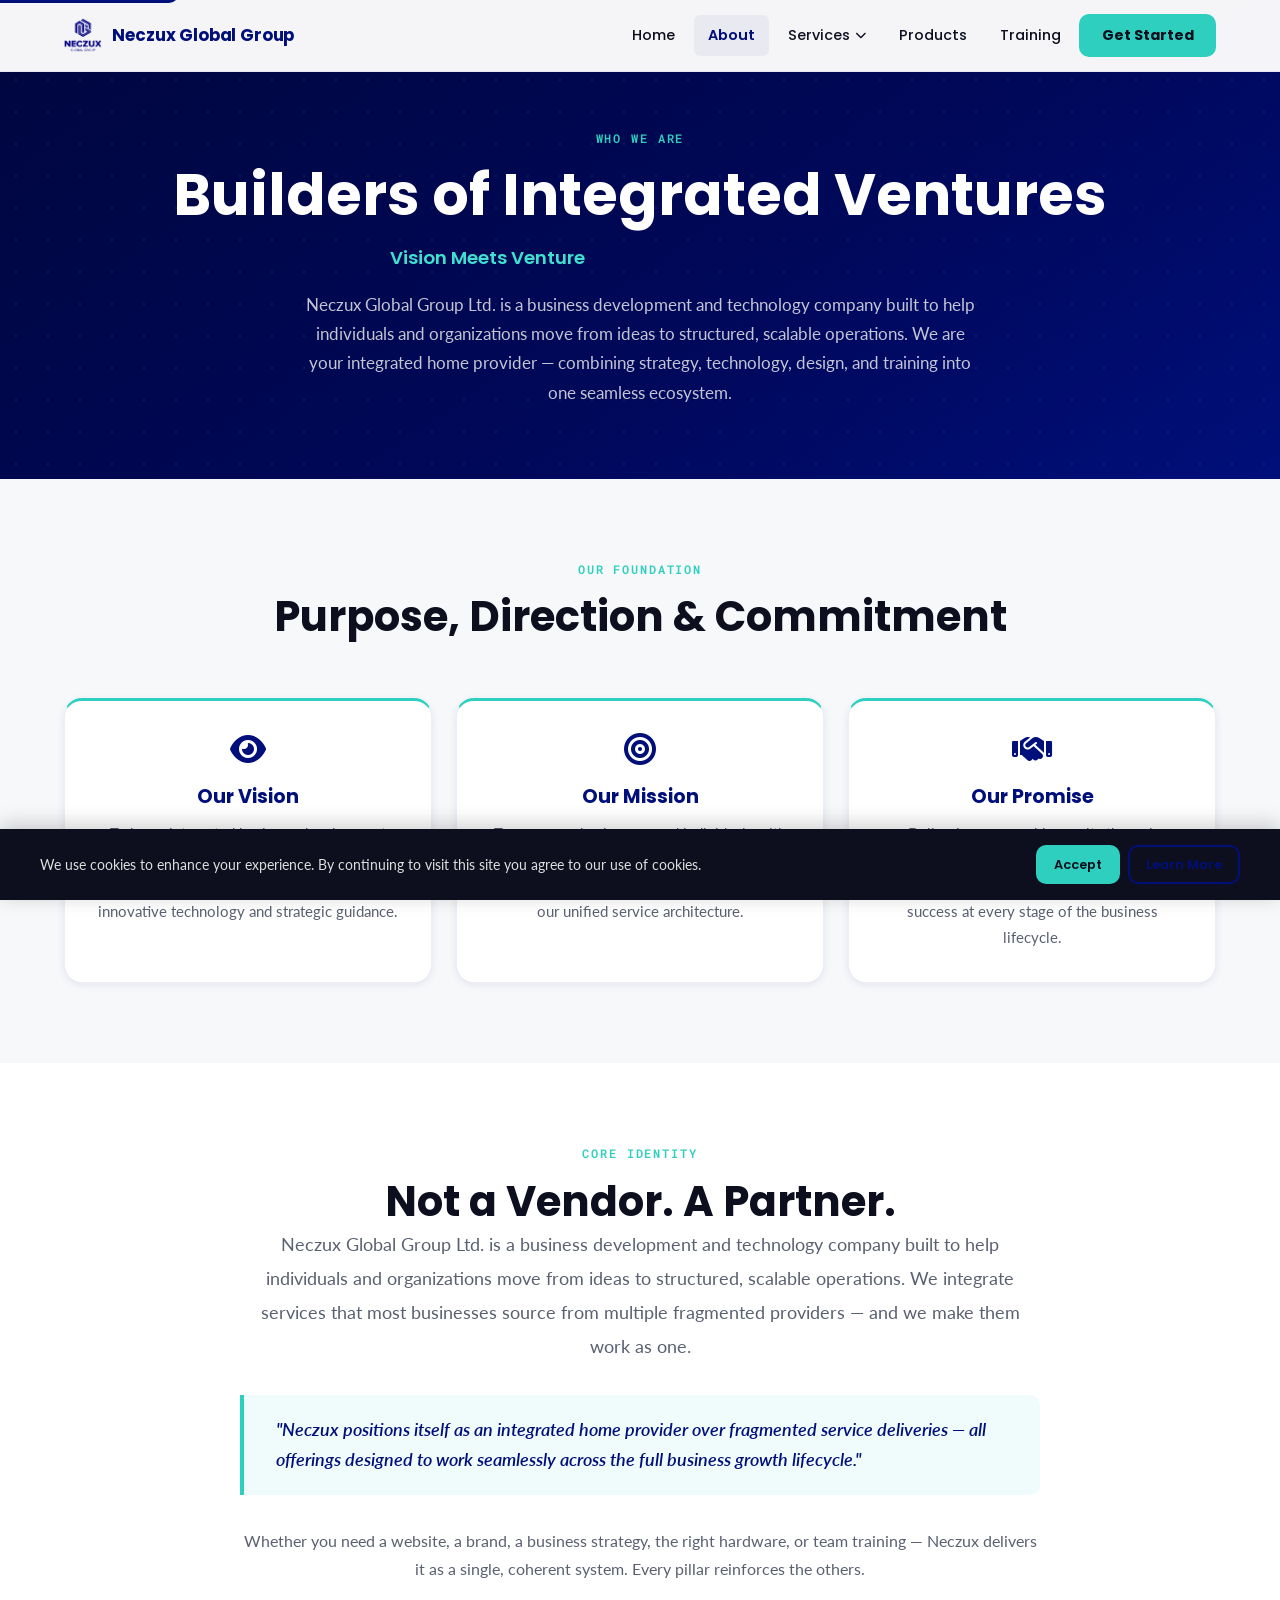
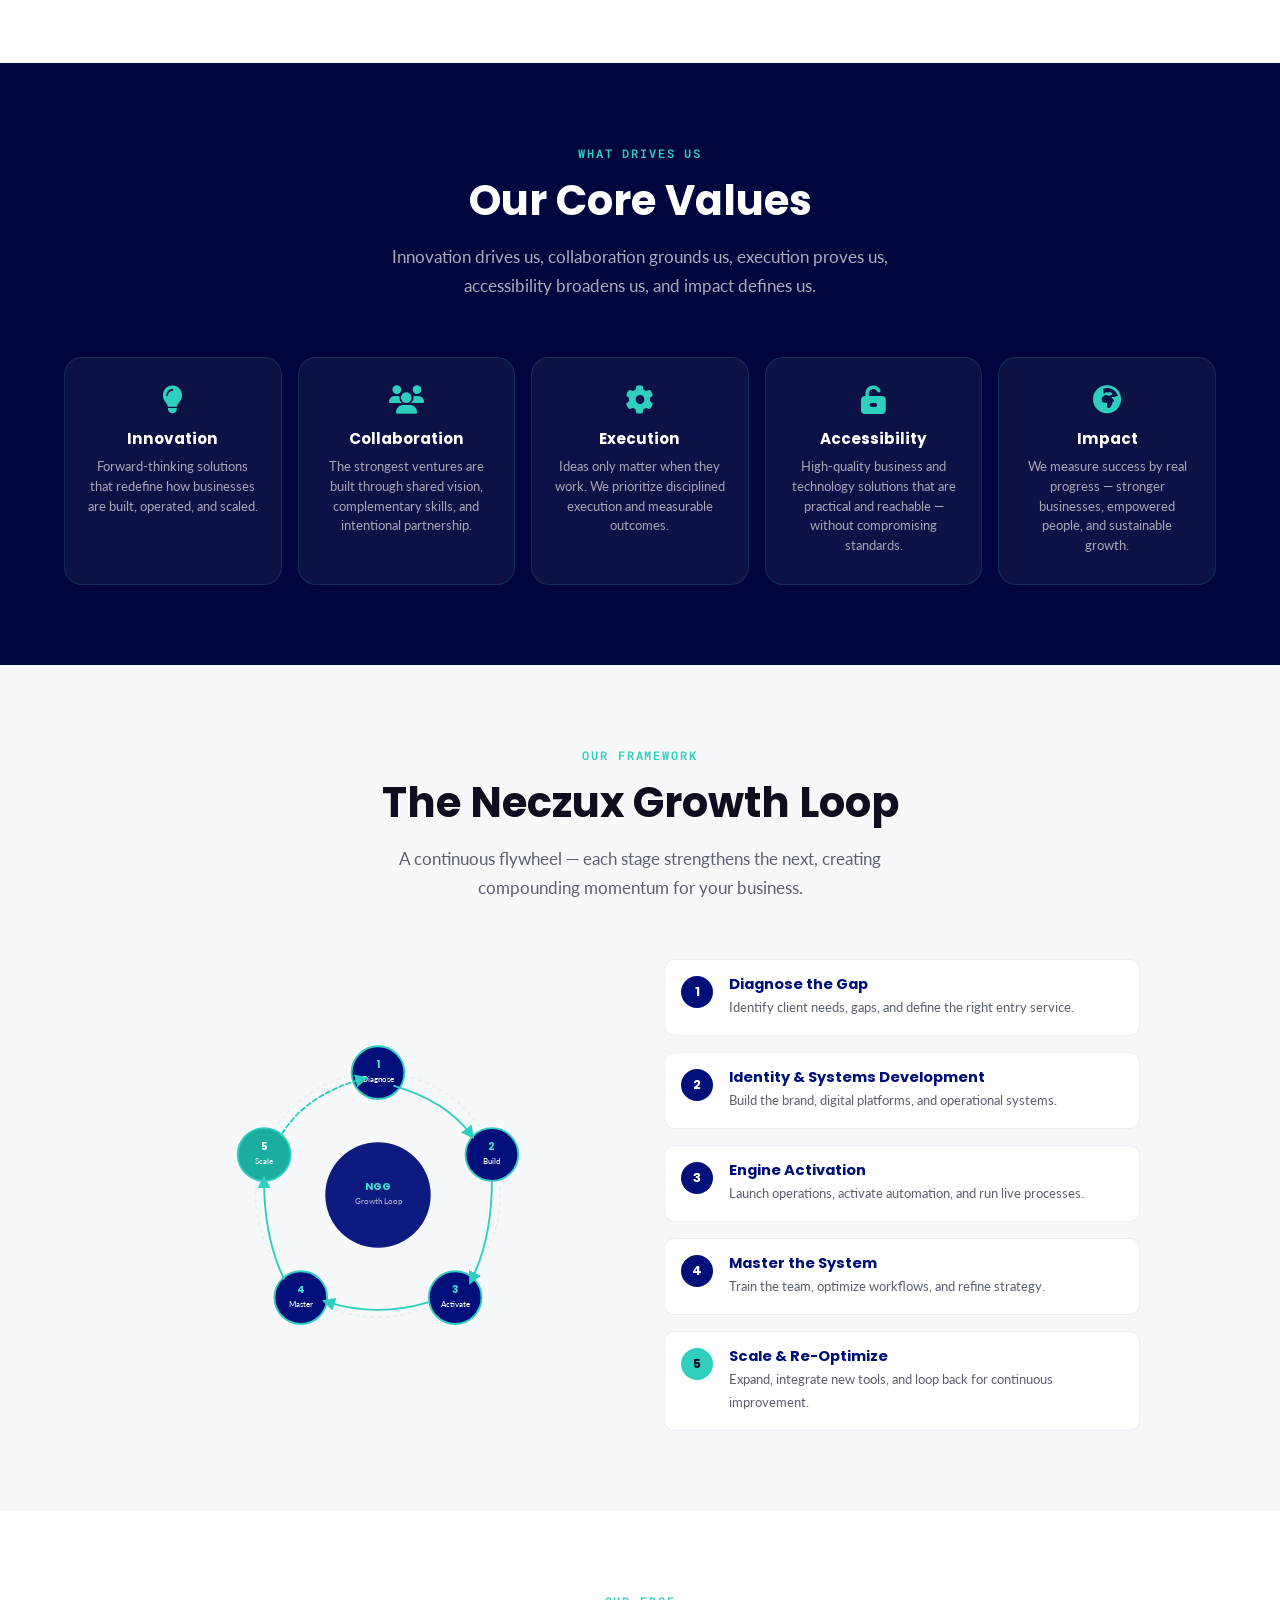
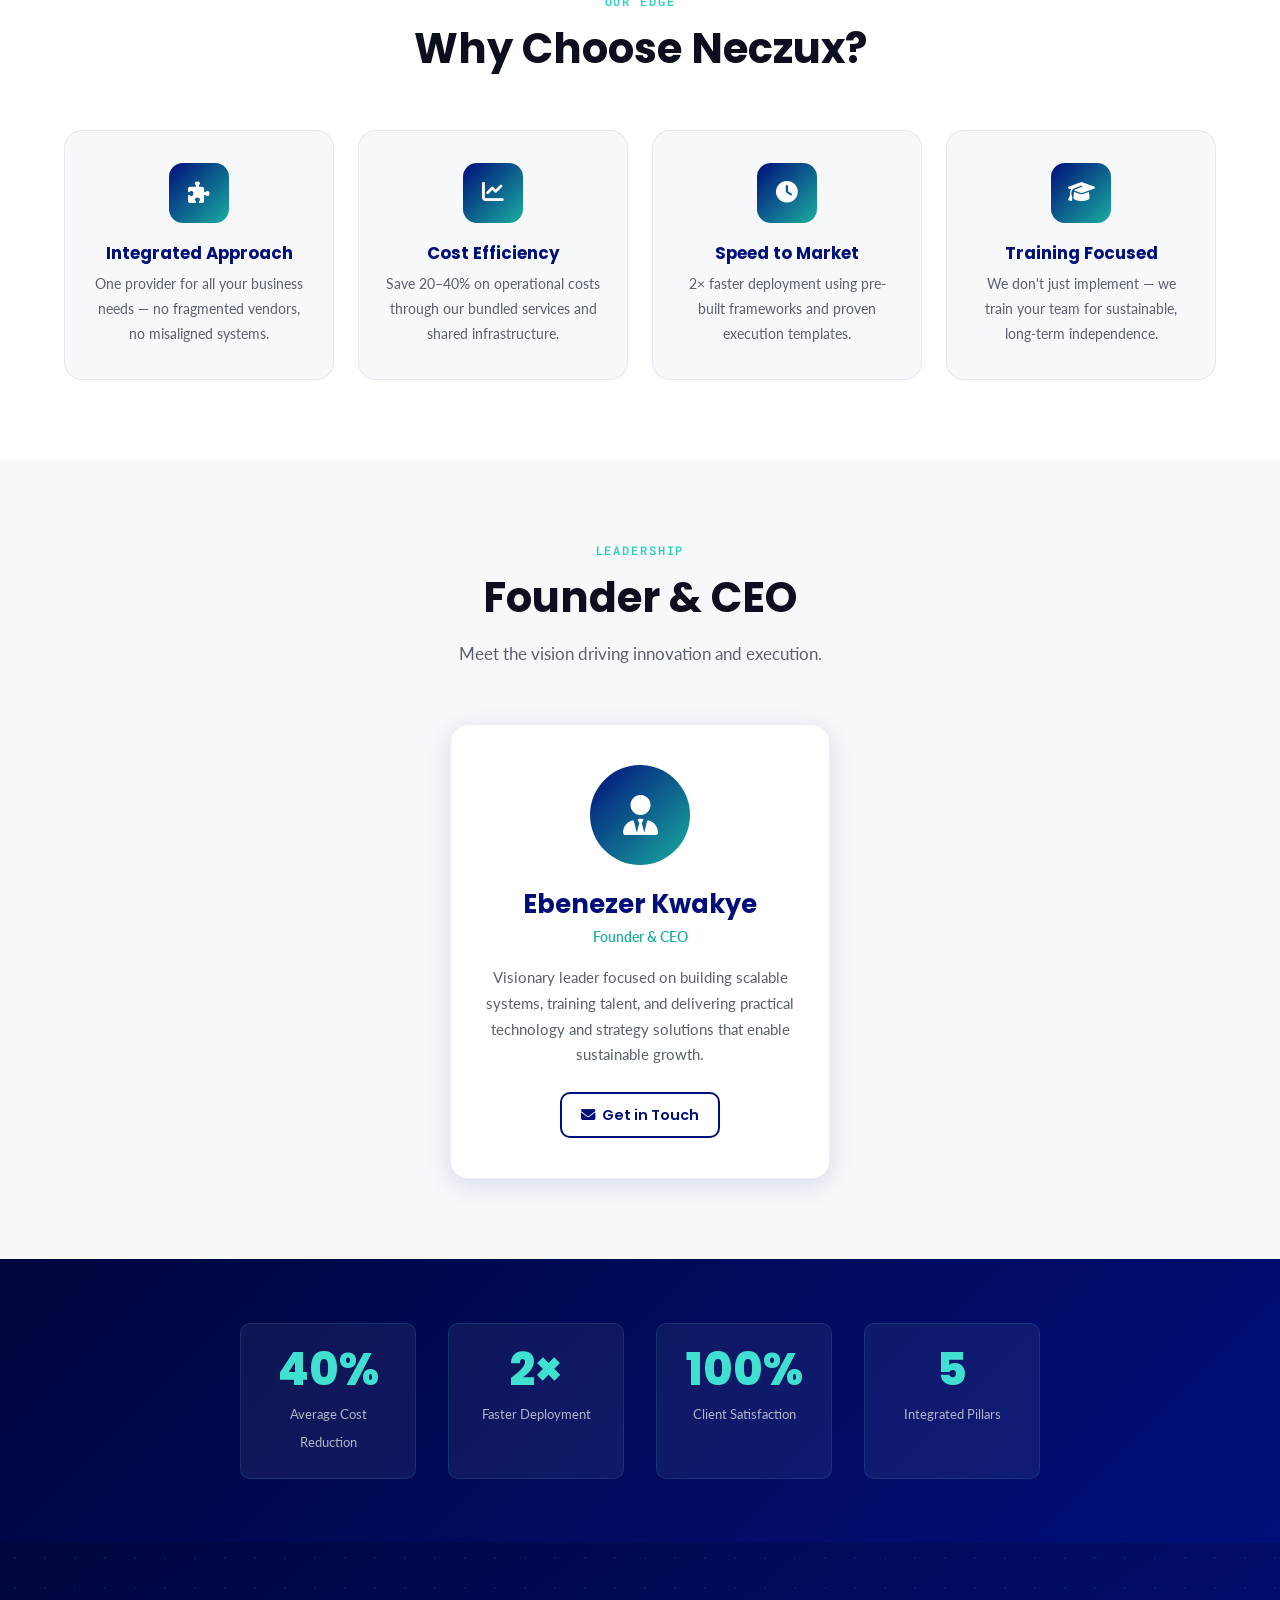
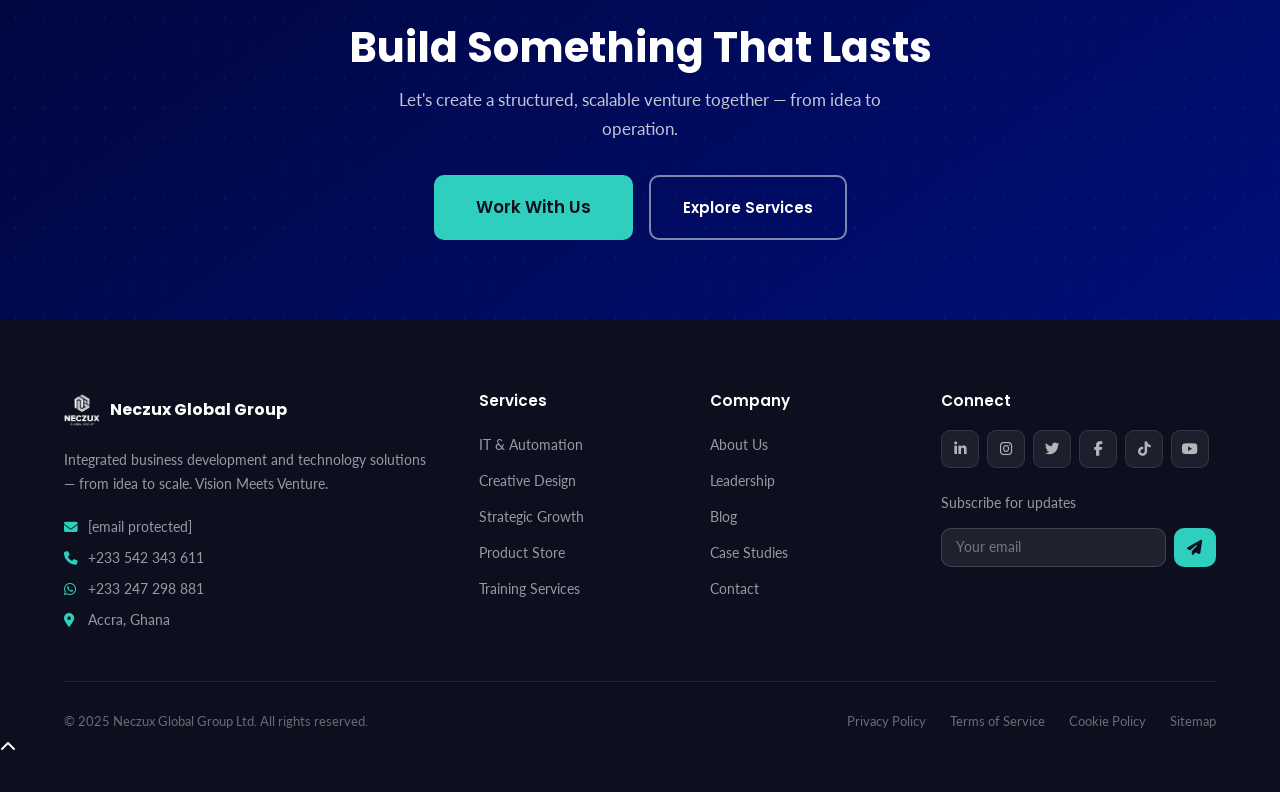
==== about.html @ 1e980cbb "full update" ====
<!DOCTYPE html>
<html lang="en">
<head>
    <meta charset="UTF-8">
    <meta name="viewport" content="width=device-width, initial-scale=1.0">
    
    <!-- Meta Tags -->
    <meta name="description" content="About Neczux Global Group — Integrated Business & Technology Builder. Our vision, mission, values, and the Growth Loop framework. Vision Meets Venture.">
    <meta name="keywords" content="about Neczux, business development, technology company, Accra, Ghana, integrated solutions">
    <meta name="author" content="Neczux Global Group Ltd.">
    
    <!-- Open Graph -->
    <meta property="og:type" content="website">
    <meta property="og:url" content="https://www.neczuxglobal.com/about.html">
    <meta property="og:title" content="About Us | Neczux Global Group">
    <meta property="og:description" content="Integrated Business & Technology Builder — our vision, mission, values, and the Growth Loop framework.">
    <meta property="og:image" content="https://www.neczuxglobal.com/ngg-images/og-image.jpg">
    
    <!-- Twitter -->
    <meta name="twitter:card" content="summary_large_image">
    <meta name="twitter:title" content="About Us | Neczux Global Group">
    <meta name="twitter:description" content="Integrated Business & Technology Builder — our vision, mission, values, and the Growth Loop framework.">
    
    <!-- Preconnect -->
    <link rel="preconnect" href="https://fonts.googleapis.com">
    <link rel="preconnect" href="https://fonts.gstatic.com" crossorigin>
    <link rel="preconnect" href="https://cdnjs.cloudflare.com">
    
    <title>About Us | Neczux Global Group | Vision Meets Venture</title>
    
    <link rel="stylesheet" href="styles/main.css">
    <link rel="stylesheet" href="https://cdnjs.cloudflare.com/ajax/libs/font-awesome/6.4.0/css/all.min.css">
    <link href="https://fonts.googleapis.com/css2?family=Poppins:wght@300;400;500;600;700;800&family=Lato:wght@300;400;700&family=Roboto+Mono:wght@400;500;600&display=swap" rel="stylesheet">
    <link rel="icon" type="image/x-icon" href="ngg-images/favicon.ico">
    
    <!-- Structured Data -->
    <script type="application/ld+json">
    {
        "@context": "https://schema.org",
        "@type": "AboutPage",
        "name": "About Neczux Global Group",
        "description": "Neczux Global Group Ltd. is a business development and technology company built to help individuals and organizations move from ideas to structured, scalable operations.",
        "mainEntity": {
            "@type": "Organization",
            "name": "Neczux Global Group",
            "url": "https://www.neczuxglobal.com",
            "logo": "https://www.neczuxglobal.com/ngg-images/NGG.png",
            "sameAs": [
                "https://www.linkedin.com/company/neczuxglobal",
                "https://www.instagram.com/neczuxglobal",
                "https://x.com/neczuxglobal"
            ]
        }
    }
    </script>
</head>
<body>

    <!-- Skip Link -->
    <a href="#main-content" class="skip-link">Skip to main content</a>

    <!-- Cookie Banner -->
    <div id="cookieConsent" class="cookie-banner">
        <div class="cookie-content">
            <p>We use cookies to enhance your experience. By continuing to visit this site you agree to our use of cookies.</p>
            <div class="cookie-buttons">
                <button id="acceptCookies" class="btn btn-sm btn-primary">Accept</button>
                <a href="/privacy-policy" class="btn btn-sm btn-outline">Learn More</a>
            </div>
        </div>
    </div>

    <!-- ===== HEADER ===== -->
    <header class="main-header">
        <div class="container">
            <nav class="navbar">
                <a href="index.html" class="logo">
                    <img src="ngg-images/NGG.png" alt="Neczux Global Group Logo" width="38" height="38">
                    <span class="logo-text">Neczux Global Group</span>
                </a>
                <div class="nav-menu">
                    <ul class="nav-list">
                        <li><a href="index.html">Home</a></li>
                        <li><a href="about.html" class="active" aria-current="page">About</a></li>
                        <li class="dropdown">
                            <a href="services.html" class="dropdown-toggle">Services <i class="fas fa-chevron-down"></i></a>
                            <div class="dropdown-menu">
                                <div class="dropdown-grid">
                                    <a href="services.html#tech-automation" class="dropdown-column">
                                        <h4><i class="fas fa-robot"></i> Technology & Automation</h4>
                                     
                                        <span class="dd-link">Explore <i class="fas fa-arrow-right"></i></span>
                                    </a>
                                    <a href="services.html#creative-design" class="dropdown-column">
                                        <h4><i class="fas fa-palette"></i> Creative Design</h4>
                                       
                                        <span class="dd-link">Explore <i class="fas fa-arrow-right"></i></span>
                                    </a>
                                    <a href="services.html#strategic-growth" class="dropdown-column">
                                        <h4><i class="fas fa-chart-line"></i> Strategic Growth & Training</h4>
                                       
                                        <span class="dd-link">Explore <i class="fas fa-arrow-right"></i></span>
                                    </a>
                                    <a href="products.html" class="dropdown-column">
                                        <h4><i class="fas fa-box-open"></i> Product & Resource Store</h4>
                                     
                                        <span class="dd-link">Explore <i class="fas fa-arrow-right"></i></span>
                                    </a>
                                </div>
                            </div>
                        </li>
                        <li><a href="products.html">Products</a></li>
                        <li><a href="training.html">Training</a></li>
                        <li><a href="contact.html" class="nav-cta">Get Started</a></li>
                    </ul>
                </div>
                <button class="mobile-menu-btn" aria-label="Toggle menu">
                    <span></span><span></span><span></span>
                </button>
            </nav>
        </div>
    </header>

    <!-- ===== MAIN CONTENT ===== -->
    <main id="main-content">

        <!-- ===== PAGE HERO ===== -->
        <section class="page-hero">
            <div class="container">
                <span class="section-label" style="display:block;text-align:center;margin-bottom:0.75rem;">Who We Are</span>
                <h1>Builders of Integrated Ventures</h1>
                <p class="hero-subtitle">Vision Meets Venture</p>
                <p class="hero-description">
                    Neczux Global Group Ltd. is a business development and technology company built to help individuals
                    and organizations move from ideas to structured, scalable operations. We are your integrated home
                    provider — combining strategy, technology, design, and training into one seamless ecosystem.
                </p>
            </div>
        </section>

        <!-- ===== MISSION / VISION / PROMISE ===== -->
        <section class="mission-vision">
            <div class="container">
                <div class="section-header">
                    <span class="section-label">Our Foundation</span>
                    <h2>Purpose, Direction & Commitment</h2>
                </div>
                <div class="mv-grid">
                    <article class="mv-card">
                        <i class="fas fa-eye"></i>
                        <h3>Our Vision</h3>
                        <p>To be an integrated business development partner of choice — transforming ideas into sustainable, scalable enterprises through innovative technology and strategic guidance.</p>
                    </article>
                    <article class="mv-card">
                        <i class="fas fa-bullseye"></i>
                        <h3>Our Mission</h3>
                        <p>To empower businesses and individuals with integrated solutions that simplify complexity, reduce costs, and accelerate growth through our unified service architecture.</p>
                    </article>
                    <article class="mv-card">
                        <i class="fas fa-handshake"></i>
                        <h3>Our Promise</h3>
                        <p>Delivering measurable results through integrated services, deep contextual understanding, and commitment to client success at every stage of the business lifecycle.</p>
                    </article>
                </div>
            </div>
        </section>

        <!-- ===== CORE IDENTITY ===== -->
        <section class="core-identity">
            <div class="container">
                <div class="identity-inner">
                    <span class="section-label">Core Identity</span>
                    <h2>Not a Vendor. A Partner.</h2>
                    <p class="identity-statement">
                        Neczux Global Group Ltd. is a business development and technology company built to
                        help individuals and organizations move from ideas to structured, scalable operations.
                        We integrate services that most businesses source from multiple fragmented providers — and we
                        make them work as one.
                    </p>
                    <blockquote class="identity-highlight">
                        "Neczux positions itself as an integrated home provider over fragmented service deliveries —
                        all offerings designed to work seamlessly across the full business growth lifecycle."
                    </blockquote>
                    <p>
                        Whether you need a website, a brand, a business strategy, the right hardware, or team training —
                        Neczux delivers it as a single, coherent system. Every pillar reinforces the others.
                    </p>
                </div>
            </div>
        </section>

        <!-- ===== CORE VALUES ===== -->
        <section class="core-values" id="values">
            <div class="container">
                <div class="section-header">
                    <span class="section-label">What Drives Us</span>
                    <h2>Our Core Values</h2>
                    <p>Innovation drives us, collaboration grounds us, execution proves us, accessibility broadens us, and impact defines us.</p>
                </div>
                <div class="values-grid">
                    <article class="value-card">
                        <i class="fas fa-lightbulb"></i>
                        <h4>Innovation</h4>
                        <p>Forward-thinking solutions that redefine how businesses are built, operated, and scaled.</p>
                    </article>
                    <article class="value-card">
                        <i class="fas fa-users"></i>
                        <h4>Collaboration</h4>
                        <p>The strongest ventures are built through shared vision, complementary skills, and intentional partnership.</p>
                    </article>
                    <article class="value-card">
                        <i class="fas fa-cog"></i>
                        <h4>Execution</h4>
                        <p>Ideas only matter when they work. We prioritize disciplined execution and measurable outcomes.</p>
                    </article>
                    <article class="value-card">
                        <i class="fas fa-unlock-alt"></i>
                        <h4>Accessibility</h4>
                        <p>High-quality business and technology solutions that are practical and reachable — without compromising standards.</p>
                    </article>
                    <article class="value-card">
                        <i class="fas fa-globe-africa"></i>
                        <h4>Impact</h4>
                        <p>We measure success by real progress — stronger businesses, empowered people, and sustainable growth.</p>
                    </article>
                </div>
            </div>
        </section>

        <!-- ===== GROWTH LOOP ===== -->
        <section class="growth-loop">
            <div class="container">
                <div class="section-header">
                    <span class="section-label">Our Framework</span>
                    <h2>The Neczux Growth Loop</h2>
                    <p>A continuous flywheel — each stage strengthens the next, creating compounding momentum for your business.</p>
                </div>

                <div class="loop-container">
                    <!-- SVG Circular Diagram -->
                    <div class="loop-visual-wrap" aria-hidden="true">
                        <svg viewBox="0 0 340 340" width="100%" height="100%" xmlns="http://www.w3.org/2000/svg">
                            <!-- Guideline circle -->
                            <circle cx="170" cy="170" r="130" fill="none" stroke="rgba(46,207,190,0.12)" stroke-width="1.5" stroke-dasharray="4 4"/>
                            <!-- Center core -->
                            <circle cx="170" cy="170" r="56" fill="var(--navy)" opacity="0.95"/>
                            <text x="170" y="165" text-anchor="middle" fill="#40E0D0" font-family="Poppins,sans-serif" font-weight="700" font-size="11">NGG</text>
                            <text x="170" y="180" text-anchor="middle" fill="rgba(245,245,243,0.7)" font-family="Lato,sans-serif" font-size="8">Growth Loop</text>
                            <!-- Node 1: Top — Diagnose (170, 40) -->
                            <circle cx="170" cy="40" r="28" fill="var(--navy)" stroke="var(--teal)" stroke-width="2"/>
                            <text x="170" y="35" text-anchor="middle" fill="var(--teal-bright)" font-family="Poppins,sans-serif" font-weight="700" font-size="11">1</text>
                            <text x="170" y="50" text-anchor="middle" fill="white" font-family="Lato,sans-serif" font-size="8">Diagnose</text>
                            <!-- Node 2: Upper-right — Build (291, 127) -->
                            <circle cx="291" cy="127" r="28" fill="var(--navy)" stroke="var(--teal)" stroke-width="2"/>
                            <text x="291" y="122" text-anchor="middle" fill="var(--teal-bright)" font-family="Poppins,sans-serif" font-weight="700" font-size="11">2</text>
                            <text x="291" y="137" text-anchor="middle" fill="white" font-family="Lato,sans-serif" font-size="8">Build</text>
                            <!-- Node 3: Lower-right — Activate (252, 279) -->
                            <circle cx="252" cy="279" r="28" fill="var(--navy)" stroke="var(--teal)" stroke-width="2"/>
                            <text x="252" y="274" text-anchor="middle" fill="var(--teal-bright)" font-family="Poppins,sans-serif" font-weight="700" font-size="11">3</text>
                            <text x="252" y="289" text-anchor="middle" fill="white" font-family="Lato,sans-serif" font-size="8">Activate</text>
                            <!-- Node 4: Lower-left — Master (88, 279) -->
                            <circle cx="88" cy="279" r="28" fill="var(--navy)" stroke="var(--teal)" stroke-width="2"/>
                            <text x="88" y="274" text-anchor="middle" fill="var(--teal-bright)" font-family="Poppins,sans-serif" font-weight="700" font-size="11">4</text>
                            <text x="88" y="289" text-anchor="middle" fill="white" font-family="Lato,sans-serif" font-size="8">Master</text>
                            <!-- Node 5: Upper-left — Scale (49, 127) -->
                            <circle cx="49" cy="127" r="28" fill="var(--teal-dim)" stroke="var(--teal)" stroke-width="2"/>
                            <text x="49" y="122" text-anchor="middle" fill="white" font-family="Poppins,sans-serif" font-weight="700" font-size="11">5</text>
                            <text x="49" y="137" text-anchor="middle" fill="white" font-family="Lato,sans-serif" font-size="8">Scale</text>
                            <!-- Arrows clockwise -->
                            <defs>
                                <marker id="arr" markerWidth="7" markerHeight="7" refX="3.5" refY="3.5" orient="auto">
                                    <path d="M0,0 L0,7 L7,3.5 z" fill="#2ECFBE"/>
                                </marker>
                            </defs>
                            <path d="M187,54 Q242,70 268,105" fill="none" stroke="var(--teal)" stroke-width="2" stroke-linecap="round" marker-end="url(#arr)"/>
                            <path d="M291,156 Q291,215 270,259" fill="none" stroke="var(--teal)" stroke-width="2" stroke-linecap="round" marker-end="url(#arr)"/>
                            <path d="M223,284 Q170,300 117,284" fill="none" stroke="var(--teal)" stroke-width="2" stroke-linecap="round" marker-end="url(#arr)"/>
                            <path d="M70,259 Q49,215 49,156" fill="none" stroke="var(--teal)" stroke-width="2" stroke-linecap="round" marker-end="url(#arr)"/>
                            <path d="M68,105 Q94,63 153,47" fill="none" stroke="var(--teal)" stroke-width="2" stroke-linecap="round" stroke-dasharray="5 3" marker-end="url(#arr)"/>
                        </svg>
                    </div>

                    <!-- Step Descriptions -->
                    <div class="loop-steps">
                        <div class="loop-step-item">
                            <div class="loop-step-num">1</div>
                            <div>
                                <h5>Diagnose the Gap</h5>
                                <p>Identify client needs, gaps, and define the right entry service.</p>
                            </div>
                        </div>
                        <div class="loop-step-item">
                            <div class="loop-step-num">2</div>
                            <div>
                                <h5>Identity & Systems Development</h5>
                                <p>Build the brand, digital platforms, and operational systems.</p>
                            </div>
                        </div>
                        <div class="loop-step-item">
                            <div class="loop-step-num">3</div>
                            <div>
                                <h5>Engine Activation</h5>
                                <p>Launch operations, activate automation, and run live processes.</p>
                            </div>
                        </div>
                        <div class="loop-step-item">
                            <div class="loop-step-num">4</div>
                            <div>
                                <h5>Master the System</h5>
                                <p>Train the team, optimize workflows, and refine strategy.</p>
                            </div>
                        </div>
                        <div class="loop-step-item">
                            <div class="loop-step-num" style="background:var(--teal);color:var(--dark);">5</div>
                            <div>
                                <h5>Scale & Re-Optimize</h5>
                                <p>Expand, integrate new tools, and loop back for continuous improvement.</p>
                            </div>
                        </div>
                    </div>
                </div>
            </div>
        </section>

        <!-- ===== WHY CHOOSE ===== -->
        <section class="why-section">
            <div class="container">
                <div class="section-header">
                    <span class="section-label">Our Edge</span>
                    <h2>Why Choose Neczux?</h2>
                </div>
                <div class="why-grid">
                    <article class="why-card">
                        <div class="why-icon"><i class="fas fa-puzzle-piece"></i></div>
                        <h3>Integrated Approach</h3>
                        <p>One provider for all your business needs — no fragmented vendors, no misaligned systems.</p>
                    </article>
                    <article class="why-card">
                        <div class="why-icon"><i class="fas fa-chart-line"></i></div>
                        <h3>Cost Efficiency</h3>
                        <p>Save 20–40% on operational costs through our bundled services and shared infrastructure.</p>
                    </article>
                    <article class="why-card">
                        <div class="why-icon"><i class="fas fa-clock"></i></div>
                        <h3>Speed to Market</h3>
                        <p>2× faster deployment using pre-built frameworks and proven execution templates.</p>
                    </article>
                    <article class="why-card">
                        <div class="why-icon"><i class="fas fa-graduation-cap"></i></div>
                        <h3>Training Focused</h3>
                        <p>We don't just implement — we train your team for sustainable, long-term independence.</p>
                    </article>
                </div>
            </div>
        </section>

        <!-- ===== LEADERSHIP ===== -->
        <section class="leadership-section" id="leadership">
            <div class="container">
                <div class="section-header">
                    <span class="section-label">Leadership</span>
                    <h2>Founder & CEO</h2>
                    <p>Meet the vision driving innovation and execution.</p>
                </div>
                <div class="leadership-grid">
                    <article class="leader-card">
                        <div class="leader-image"><i class="fas fa-user-tie"></i></div>
                        <h3>Ebenezer Kwakye</h3>
                        <p class="leader-role">Founder & CEO</p>
                        <p class="leader-bio">
                            Visionary leader focused on building scalable systems, training talent,
                            and delivering practical technology and strategy solutions that enable sustainable growth.
                        </p>
                        <div class="leader-contact">
                            <a href="/cdn-cgi/l/email-protection#c4afb3a5afbda1a1a6a1aaa1bea1b6f7f1f6f484a3a9a5ada8eaa7aba9" class="btn btn-sm btn-outline" aria-label="Email Ebenezer Kwakye">
                                <i class="fas fa-envelope"></i> Get in Touch
                            </a>
                        </div>
                    </article>
                </div>
            </div>
        </section>

        <!-- ===== RESULTS ===== -->
        <section class="results-section">
            <div class="container">
                <div class="results-grid">
                    <div class="result-item">
                        <span class="result-number">40%</span>
                        <span class="result-label">Average Cost Reduction</span>
                    </div>
                    <div class="result-item">
                        <span class="result-number">2×</span>
                        <span class="result-label">Faster Deployment</span>
                    </div>
                    <div class="result-item">
                        <span class="result-number">100%</span>
                        <span class="result-label">Client Satisfaction</span>
                    </div>
                    <div class="result-item">
                        <span class="result-number">5</span>
                        <span class="result-label">Integrated Pillars</span>
                    </div>
                </div>
            </div>
        </section>

        <!-- ===== CTA ===== -->
        <section class="cta-section">
            <div class="container">
                <div class="cta-content">
                    <h2>Build Something That Lasts</h2>
                    <p>Let's create a structured, scalable venture together — from idea to operation.</p>
                    <div class="cta-buttons">
                        <a href="contact.html" class="btn btn-primary btn-lg">Work With Us</a>
                        <a href="services.html" class="btn btn-outline-white">Explore Services</a>
                    </div>
                </div>
            </div>
        </section>

    </main>

    <!-- ===== FOOTER ===== -->
    <footer class="main-footer" role="contentinfo">
        <div class="container">
            <div class="footer-grid">
                <div class="footer-col">
                    <div class="footer-logo">
                        <img src="ngg-images/NGG3.png" alt="Neczux Global Group Footer Logo" width="36" height="36" loading="lazy">
                        <span>Neczux Global Group</span>
                    </div>
                    <p class="footer-description">
                        Integrated business development and technology solutions — from idea to scale.
                        Vision Meets Venture.
                    </p>
                    <div class="footer-contact-info">
                        <a href="/cdn-cgi/l/email-protection#1f717a7c656a677873707d7e73786d706a6f5f78727e7673317c7072" aria-label="Email us">
                            <i class="fas fa-envelope" aria-hidden="true"></i> <span class="__cf_email__" data-cfemail="701e15130a0508171c1f12111c17021f050030171d11191c5e131f1d">[email&#160;protected]</span>
                        </a>
                        <a href="tel:+233542343611" aria-label="Call us alternate number">
                            <i class="fas fa-phone" aria-hidden="true"></i> +233 542 343 611
                        </a>
                        <a href="https://wa.me/233247298881" target="_blank" rel="noopener" aria-label="Chat with us on WhatsApp">
                            <i class="fab fa-whatsapp" aria-hidden="true"></i> +233 247 298 881
                        </a>
                        <p><i class="fas fa-map-marker-alt" aria-hidden="true"></i> Accra, Ghana</p>
                    </div>
                </div>

                <div class="footer-col">
                    <h4>Services</h4>
                    <ul>
                        <li><a href="services.html#tech-automation">IT & Automation</a></li>
                        <li><a href="services.html#creative-design">Creative Design</a></li>
                        <li><a href="services.html#strategic-growth">Strategic Growth</a></li>
                        <li><a href="products.html">Product Store</a></li>
                        <li><a href="training.html">Training Services</a></li>
                    </ul>
                </div>

                <div class="footer-col">
                    <h4>Company</h4>
                    <ul>
                        <li><a href="about.html">About Us</a></li>
                        <li><a href="about.html#leadership">Leadership</a></li>
                        <li><a href="blog.html">Blog</a></li>
                        <li><a href="case-studies.html">Case Studies</a></li>
                        <li><a href="contact.html">Contact</a></li>
                    </ul>
                </div>

                <div class="footer-col">
                    <h4>Connect</h4>
                    <div class="footer-socials">
                        <a href="https://www.linkedin.com/company/neczuxglobal" target="_blank" rel="noopener" aria-label="Follow us on LinkedIn">
                            <i class="fab fa-linkedin-in" aria-hidden="true"></i>
                        </a>
                        <a href="https://www.instagram.com/neczuxglobal" target="_blank" rel="noopener" aria-label="Follow us on Instagram">
                            <i class="fab fa-instagram" aria-hidden="true"></i>
                        </a>
                        <a href="https://x.com/neczuxglobal" target="_blank" rel="noopener noreferrer" aria-label="Twitter">
                            <i class="fab fa-twitter"></i>
                        </a>
                        <a href="https://www.facebook.com/neczuxglobal" target="_blank" rel="noopener" aria-label="Follow us on Facebook">
                            <i class="fab fa-facebook-f" aria-hidden="true"></i>
                        </a>
                        <a href="https://www.tiktok.com/@neczuxglobal" target="_blank" rel="noopener" aria-label="Follow us on TikTok">
                            <i class="fab fa-tiktok" aria-hidden="true"></i>
                        </a>
                        <a href="https://www.youtube.com/@neczuxglobal" target="_blank" rel="noopener" aria-label="Subscribe to our YouTube channel">
                            <i class="fab fa-youtube" aria-hidden="true"></i>
                        </a>
                    </div>
                    <div class="newsletter">
                        <p style="color:rgba(245,245,243,0.6);font-size:0.85rem;margin-bottom:0.75rem;">Subscribe for updates</p>
                        <form class="newsletter-form" id="footerNewsletter" aria-label="Newsletter signup">
                            <input type="email" placeholder="Your email" required aria-label="Email address">
                            <button type="submit" aria-label="Subscribe"><i class="fas fa-paper-plane" aria-hidden="true"></i></button>
                        </form>
                    </div>
                </div>
            </div>

            <div class="footer-bottom">
                <p>&copy; 2025 Neczux Global Group Ltd. All rights reserved.</p>
                <div class="footer-links">
                    <a href="privacy-policy.html">Privacy Policy</a>
                    <a href="terms-of-service.html">Terms of Service</a>
                    <a href="cookie-policy.html">Cookie Policy</a>
                    <a href="sitemap.xml">Sitemap</a>
                </div>
            </div>
        </div
    <button id="scrollToTop" class="scroll-top-btn" aria-label="Back to top" title="Back to top">
        <i class="fas fa-chevron-up"></i>
    </button>
    <script src="scripts/main.js"></script>
</body>
</html>
---- styles/main.css ----
/* ===================================================
   NECZUX GLOBAL GROUP — MAIN STYLESHEET
   Brand: Navy Blue | Turquoise | Warm White
   =================================================== */

/* ===== RESET & ROOT VARIABLES ===== */
*, *::before, *::after {
    margin: 0;
    padding: 0;
    box-sizing: border-box;
}

:root {
    --navy:         #000F7A;
    --navy-dark:    #00085A;
    --navy-deep:    #00063D;
    --teal:         #2ECFBE;
    --teal-bright:  #40E0D0;
    --teal-dim:     #1AADA0;
    --white:        #F5F5F3;
    --white-pure:   #FFFFFF;
    --off-white:    #EEF0F4;
    --dark:         #0D0F1E;
    --gray-mid:     #5A6070;
    --gray-light:   #BDC3CC;
    --success:      #22C55E;
    --warm-bg:      #F7F8FA;

    --font-head:    'Poppins', 'Open Sans', sans-serif;
    --font-body:    'Lato', 'Open Sans', sans-serif;
    --font-mono:    'Roboto Mono', monospace;

    --radius:       10px;
    --radius-lg:    18px;
    --shadow-sm:    0 2px 8px rgba(0,15,122,0.08);
    --shadow-md:    0 6px 24px rgba(0,15,122,0.12);
    --shadow-lg:    0 16px 48px rgba(0,15,122,0.16);
    --transition:   all 0.3s cubic-bezier(0.4,0,0.2,1);
    --section-pad:  5rem 0;
    --max-width:    1200px;
}

html { scroll-behavior: smooth; }

body {
    font-family: var(--font-body);
    color: var(--dark);
    background: var(--white-pure);
    line-height: 1.7;
    overflow-x: hidden;
    -webkit-font-smoothing: antialiased;
}

.container {
    max-width: var(--max-width);
    margin: 0 auto;
    padding: 0 1.5rem;
    width: 100%;
}

img { max-width: 100%; height: auto; display: block; }
a { text-decoration: none; }

/* ===== TYPOGRAPHY ===== */
h1, h2, h3, h4, h5 {
    font-family: var(--font-head);
    font-weight: 700;
    line-height: 1.2;
    color: var(--dark);
}
h1 { font-size: clamp(2.2rem, 5vw, 3.6rem); }
h2 { font-size: clamp(1.8rem, 3.5vw, 2.6rem); }
h3 { font-size: clamp(1.2rem, 2.5vw, 1.6rem); }
h4 { font-size: 1.15rem; }
p  { color: var(--gray-mid); margin-bottom: 1rem; line-height: 1.75; }
p:last-child { margin-bottom: 0; }

.section-label {
    font-family: var(--font-mono);
    font-size: 0.78rem;
    font-weight: 600;
    letter-spacing: 0.15em;
    text-transform: uppercase;
    color: var(--teal);
    display: block;
    margin-bottom: 0.75rem;
}

.section-header {
    text-align: center;
    margin-bottom: 3.5rem;
}

.section-header h2 { margin-bottom: 1rem; }
.section-header p  { max-width: 580px; margin: 0 auto; font-size: 1.05rem; }

/* ===== BUTTONS ===== */
.btn {
    display: inline-flex;
    align-items: center;
    justify-content: center;
    gap: 0.5rem;
    padding: 0.85rem 2rem;
    border-radius: var(--radius);
    font-family: var(--font-head);
    font-weight: 600;
    font-size: 0.95rem;
    border: 2px solid transparent;
    cursor: pointer;
    transition: var(--transition);
    white-space: nowrap;
}

.btn-primary {
    background: var(--teal);
    color: var(--dark);
    border-color: var(--teal);
}
.btn-primary:hover {
    background: var(--teal-bright);
    border-color: var(--teal-bright);
    transform: translateY(-2px);
    box-shadow: 0 8px 24px rgba(46,207,190,0.35);
}

.btn-navy {
    background: var(--navy);
    color: var(--white-pure);
    border-color: var(--navy);
}
.btn-navy:hover {
    background: var(--navy-dark);
    border-color: var(--navy-dark);
    transform: translateY(-2px);
    box-shadow: 0 8px 24px rgba(0,15,122,0.3);
}

.btn-outline {
    background: transparent;
    color: var(--navy);
    border-color: var(--navy);
}
.btn-outline:hover {
    background: var(--navy);
    color: var(--white-pure);
    transform: translateY(-2px);
}

.btn-outline-white {
    background: transparent;
    color: var(--white-pure);
    border-color: rgba(255,255,255,0.5);
}
.btn-outline-white:hover {
    background: rgba(255,255,255,0.12);
    border-color: var(--white-pure);
}

.btn-outline-teal {
    background: transparent;
    color: var(--teal);
    border-color: var(--teal);
}
.btn-outline-teal:hover {
    background: var(--teal);
    color: var(--dark);
    transform: translateY(-2px);
}

.btn-sm { padding: 0.55rem 1.2rem; font-size: 0.85rem; }
.btn-lg { padding: 1rem 2.5rem; font-size: 1.05rem; }
.full-width { width: 100%; }

/* ===== HEADER & NAVIGATION ===== */
.main-header {
    position: fixed;
    top: 0; left: 0; width: 100%;
    background: rgba(255,255,255,0.96);
    backdrop-filter: blur(14px);
    -webkit-backdrop-filter: blur(14px);
    z-index: 1000;
    border-bottom: 1px solid rgba(0,15,122,0.07);
    padding: 0.85rem 0;
    transition: var(--transition);
}

.main-header.scrolled {
    box-shadow: var(--shadow-md);
}

.navbar {
    display: flex;
    align-items: center;
    justify-content: space-between;
    gap: 2rem;
}

.logo {
    display: flex;
    align-items: center;
    gap: 0.65rem;
    flex-shrink: 0;
}
.logo img { height: 38px; width: auto; }
.logo-text {
    font-family: var(--font-head);
    font-weight: 700;
    font-size: 1.05rem;
    color: var(--navy);
    letter-spacing: -0.01em;
}

.nav-menu { display: flex; align-items: center; }

.nav-list {
    display: flex;
    align-items: center;
    list-style: none;
    gap: 0.25rem;
}

.nav-list li a {
    font-family: var(--font-head);
    font-weight: 500;
    font-size: 0.9rem;
    color: var(--dark);
    padding: 0.5rem 0.9rem;
    border-radius: 6px;
    transition: var(--transition);
    display: flex;
    align-items: center;
    gap: 0.35rem;
}
.nav-list li a:hover,
.nav-list li a.active {
    color: var(--navy);
    background: rgba(0,15,122,0.05);
}
.nav-list li a.active {
    font-weight: 600;
}

.nav-cta {
    background: var(--teal) !important;
    color: var(--dark) !important;
    font-weight: 700 !important;
    border-radius: var(--radius) !important;
    padding: 0.6rem 1.4rem !important;
}
.nav-cta:hover {
    background: var(--teal-bright) !important;
    box-shadow: 0 4px 16px rgba(46,207,190,0.4);
    transform: translateY(-1px);
}

/* ===== DROPDOWN MENU ===== */
.dropdown { position: relative; }

.dropdown-toggle i.fa-chevron-down {
    font-size: 0.7rem;
    transition: transform 0.3s ease;
}
.dropdown:hover .dropdown-toggle i.fa-chevron-down,
.dropdown.open .dropdown-toggle i.fa-chevron-down {
    transform: rotate(180deg);
}

.dropdown-menu {
    position: absolute;
    top: calc(100% + 12px);
    left: 50%;
    transform: translateX(-50%) translateY(8px);
    width: 560px;
    background: var(--white-pure);
    border-radius: var(--radius-lg);
    box-shadow: var(--shadow-lg);
    border: 1px solid rgba(0,15,122,0.08);
    padding: 1.5rem;
    opacity: 0;
    visibility: hidden;
    transition: all 0.25s cubic-bezier(0.4,0,0.2,1);
    z-index: 200;
}

.dropdown:hover .dropdown-menu {
    opacity: 1;
    visibility: visible;
    transform: translateX(-50%) translateY(0);
}

.dropdown-grid {
    display: grid;
    grid-template-columns: 1fr 1fr;
    gap: 0.5rem;
}

.dropdown-column {
    padding: 1rem;
    border-radius: var(--radius);
    transition: var(--transition);
    cursor: pointer;
    border: 1px solid transparent;
}
.dropdown-column:hover {
    background: rgba(0,15,122,0.03);
    border-color: rgba(0,15,122,0.06);
}

.dropdown-column h4 {
    font-size: 0.9rem;
    font-weight: 600;
    color: var(--navy);
    margin-bottom: 0.35rem;
    display: flex;
    align-items: center;
    gap: 0.5rem;
}
.dropdown-column h4 i { color: var(--teal); font-size: 0.85rem; }

.dropdown-column p {
    font-size: 0.8rem;
    color: var(--gray-mid);
    margin-bottom: 0.5rem;
    line-height: 1.5;
}

.dropdown-column .dd-link {
    font-size: 0.8rem;
    font-weight: 600;
    color: var(--teal-dim);
    display: inline-flex;
    align-items: center;
    gap: 0.3rem;
    transition: var(--transition);
}
.dropdown-column:hover .dd-link {
    color: var(--navy);
    gap: 0.5rem;
}

/* Mobile menu button */
.mobile-menu-btn {
    display: none;
    flex-direction: column;
    justify-content: center;
    gap: 5px;
    background: none;
    border: none;
    cursor: pointer;
    padding: 0.4rem;
    border-radius: 6px;
}
.mobile-menu-btn span {
    display: block;
    width: 24px;
    height: 2px;
    background: var(--dark);
    border-radius: 2px;
    transition: var(--transition);
}
.mobile-menu-btn.active span:nth-child(1) { transform: rotate(45deg) translate(5px, 5px); }
.mobile-menu-btn.active span:nth-child(2) { opacity: 0; }
.mobile-menu-btn.active span:nth-child(3) { transform: rotate(-45deg) translate(5px, -5px); }

/* ===== HERO SECTION ===== */
.hero {
    min-height: 100vh;
    display: flex;
    align-items: center;
    background: var(--navy-deep);
    position: relative;
    overflow: hidden;
    padding: 7rem 0 5rem;
}

/* Subtle dot-grid pattern */
.hero::before {
    content: '';
    position: absolute;
    inset: 0;
    background-image: radial-gradient(circle, rgba(46,207,190,0.12) 1px, transparent 1px);
    background-size: 36px 36px;
    z-index: 0;
}

/* Bottom gradient fade */
.hero::after {
    content: '';
    position: absolute;
    bottom: 0; left: 0; right: 0;
    height: 120px;
    background: linear-gradient(to top, var(--navy-deep), transparent);
    z-index: 0;
}

.hero .container {
    position: relative;
    z-index: 1;
    display: grid;
    grid-template-columns: 1fr 1fr;
    gap: 4rem;
    align-items: center;
}

.hero-badge {
    margin-bottom: 1.5rem;
}

.badge {
    display: inline-flex;
    align-items: center;
    gap: 0.5rem;
    padding: 0.45rem 1rem;
    background: rgba(46,207,190,0.12);
    border: 1px solid rgba(46,207,190,0.3);
    border-radius: 50px;
    font-family: var(--font-mono);
    font-size: 0.78rem;
    color: var(--teal-bright);
    letter-spacing: 0.05em;
}
.badge i { font-size: 0.55rem; color: var(--teal); }

.hero-title {
    color: var(--white-pure);
    font-size: clamp(2.4rem, 5.5vw, 4rem);
    font-weight: 800;
    line-height: 1.1;
    margin-bottom: 1.25rem;
    letter-spacing: -0.02em;
}

.hero-accent {
    color: var(--teal-bright);
    position: relative;
}

.hero-subtitle {
    font-size: 1.1rem;
    color: rgba(245,245,243,0.8);
    margin-bottom: 2rem;
    line-height: 1.7;
    max-width: 500px;
    text-align: center;
    margin-left: auto;
    margin-right: auto;
}

.hero-buttons {
    display: flex;
    gap: 1rem;
    flex-wrap: wrap;
    margin-bottom: 2.5rem;
}

.hero-features {
    display: flex;
    flex-wrap: wrap;
    gap: 1rem;
}

.hero-features .feature {
    display: flex;
    align-items: center;
    gap: 0.45rem;
    font-size: 0.88rem;
    color: rgba(245,245,243,0.75);
    font-family: var(--font-head);
    font-weight: 500;
}
.hero-features .feature i { color: var(--teal); font-size: 0.8rem; }

/* Hero graphic — animated rings */
.hero-graphic {
    position: relative;
    width: 360px;
    height: 360px;
    margin: 0 auto;
}

.graphic-ring {
    position: absolute;
    border-radius: 50%;
    border: 1px solid rgba(46,207,190,0.2);
    top: 50%; left: 50%;
    transform: translate(-50%,-50%);
    animation: pulse-ring 4s ease-in-out infinite;
}
.ring-1 { width: 100%; height: 100%; animation-delay: 0s; }
.ring-2 { width: 75%;  height: 75%;  animation-delay: 0.8s; border-color: rgba(46,207,190,0.3); }
.ring-3 { width: 50%;  height: 50%;  animation-delay: 1.6s; border-color: rgba(46,207,190,0.5); }

@keyframes pulse-ring {
    0%, 100% { opacity: 0.5; transform: translate(-50%,-50%) scale(1); }
    50% { opacity: 1; transform: translate(-50%,-50%) scale(1.04); }
}

.graphic-center {
    position: absolute;
    top: 50%; left: 50%;
    transform: translate(-50%,-50%);
    width: 110px; height: 110px;
    background: linear-gradient(135deg, var(--navy), var(--teal-dim));
    border-radius: 50%;
    display: flex;
    flex-direction: column;
    align-items: center;
    justify-content: center;
    box-shadow: 0 0 40px rgba(46,207,190,0.3);
    gap: 0.25rem;
    border: 2px solid rgba(46,207,190,0.5);
}
.graphic-center i { font-size: 1.75rem; color: var(--teal-bright); }
.graphic-center span {
    font-family: var(--font-mono);
    font-size: 0.7rem;
    color: rgba(245,245,243,0.8);
    letter-spacing: 0.1em;
}

/* ===== PAGE HERO (inner pages) ===== */
.page-hero {
    padding: 8rem 0 4.5rem;
    background: linear-gradient(145deg, var(--navy-deep) 0%, var(--navy-dark) 60%, var(--navy) 100%);
    color: var(--white-pure);
    text-align: center;
    position: relative;
    overflow: hidden;
}
.page-hero::before {
    content: '';
    position: absolute;
    inset: 0;
    background-image: radial-gradient(circle, rgba(46,207,190,0.1) 1px, transparent 1px);
    background-size: 32px 32px;
}
.page-hero .container { position: relative; z-index: 1; }
.page-hero h1 { color: var(--white-pure); margin-bottom: 0.75rem; }
.page-hero .hero-subtitle {
    font-size: 1.15rem;
    color: var(--teal-bright);
    font-weight: 600;
    margin-bottom: 1rem;
    font-family: var(--font-head);
    text-align: left;
}
.page-hero .hero-description {
    font-size: 1.05rem;
    color: rgba(245,245,243,0.8);
    max-width: 680px;
    margin: 0 auto;
    line-height: 1.75;
}

/* ===== CORE SERVICES (homepage) ===== */
.core-services {
    padding: var(--section-pad);
    background: var(--warm-bg);
}

.services-grid {
    display: grid;
    grid-template-columns: repeat(3, 1fr);
    gap: 1.5rem;
}

.service-card {
    background: var(--white-pure);
    border-radius: var(--radius-lg);
    padding: 2rem 1.75rem;
    border: 1px solid rgba(0,15,122,0.07);
    box-shadow: var(--shadow-sm);
    transition: var(--transition);
    display: flex;
    flex-direction: column;
}
.service-card:hover {
    transform: translateY(-6px);
    box-shadow: var(--shadow-lg);
    border-color: rgba(46,207,190,0.2);
}

.service-icon {
    width: 60px; height: 60px;
    background: linear-gradient(135deg, var(--navy), var(--teal-dim));
    border-radius: 14px;
    display: flex;
    align-items: center;
    justify-content: center;
    margin-bottom: 1.25rem;
    color: var(--white-pure);
    font-size: 1.4rem;
    flex-shrink: 0;
}

.service-card h3 {
    font-size: 1.15rem;
    margin-bottom: 0.65rem;
    color: var(--navy);
}
.service-card p { font-size: 0.93rem; margin-bottom: 1.25rem; flex: 1; }
.service-link {
    color: var(--teal-dim);
    font-weight: 700;
    font-family: var(--font-head);
    font-size: 0.88rem;
    display: inline-flex;
    align-items: center;
    gap: 0.35rem;
    transition: var(--transition);
    margin-top: auto;
}
.service-link:hover { color: var(--navy); gap: 0.55rem; }

/* ===== FRAMEWORK (homepage) ===== */
.framework {
    padding: var(--section-pad);
    background: var(--white-pure);
}

.framework-timeline {
    display: flex;
    justify-content: center;
    gap: 0;
    position: relative;
    max-width: 860px;
    margin: 0 auto;
    counter-reset: step;
}

.framework-timeline::before {
    content: '';
    position: absolute;
    top: 32px;
    left: 10%;
    right: 10%;
    height: 2px;
    background: linear-gradient(to right, var(--teal), var(--navy));
    z-index: 0;
}

.timeline-step {
    flex: 1;
    text-align: center;
    position: relative;
    z-index: 1;
    padding: 0 0.5rem;
}

.step-number {
    width: 64px; height: 64px;
    background: var(--white-pure);
    border: 2px solid var(--teal);
    border-radius: 50%;
    display: flex;
    align-items: center;
    justify-content: center;
    margin: 0 auto 1rem;
    font-family: var(--font-head);
    font-size: 1.2rem;
    font-weight: 700;
    color: var(--navy);
    transition: var(--transition);
}
.timeline-step:hover .step-number {
    background: var(--teal);
    color: var(--dark);
    transform: scale(1.08);
}
.timeline-step h4 { font-size: 0.95rem; color: var(--navy); margin-bottom: 0.3rem; }
.timeline-step p  { font-size: 0.82rem; }

/* ===== WHY CHOOSE ===== */
.why-choose {
    padding: var(--section-pad);
    background: var(--warm-bg);
}

.benefits-grid {
    display: grid;
    grid-template-columns: repeat(3, 1fr);
    gap: 1.5rem;
}

.benefit-card {
    background: var(--white-pure);
    border-radius: var(--radius-lg);
    padding: 2rem 1.5rem;
    text-align: center;
    border: 1px solid rgba(0,15,122,0.07);
    box-shadow: var(--shadow-sm);
    transition: var(--transition);
}
.benefit-card:hover { transform: translateY(-4px); box-shadow: var(--shadow-md); }
.benefit-card > i {
    font-size: 2rem;
    color: var(--teal);
    margin-bottom: 1rem;
    display: block;
}
.benefit-card h3 { font-size: 1.05rem; color: var(--navy); margin-bottom: 0.5rem; }
.benefit-card p  { font-size: 0.9rem; }

/* ===== TESTIMONIALS ===== */
.testimonials-section {
    padding: var(--section-pad);
    background: var(--white-pure);
}

.testimonials-grid {
    display: grid;
    grid-template-columns: repeat(3, 1fr);
    gap: 1.5rem;
}

.testimonial-card {
    background: var(--warm-bg);
    border-radius: var(--radius-lg);
    padding: 1.75rem;
    border: 1px solid rgba(0,15,122,0.07);
    border-left: 3px solid var(--teal);
    transition: var(--transition);
}
.testimonial-card:hover { box-shadow: var(--shadow-md); transform: translateY(-3px); }

.testimonial-stars {
    color: #F59E0B;
    font-size: 0.85rem;
    margin-bottom: 1rem;
    letter-spacing: 0.1em;
}

.testimonial-text {
    font-size: 0.92rem;
    font-style: italic;
    color: var(--gray-mid);
    margin-bottom: 1.25rem;
    line-height: 1.7;
}

.testimonial-author {
    display: flex;
    align-items: center;
    gap: 0.75rem;
}

.author-avatar {
    width: 42px; height: 42px;
    border-radius: 50%;
    background: linear-gradient(135deg, var(--navy), var(--teal-dim));
    display: flex;
    align-items: center;
    justify-content: center;
    color: var(--white-pure);
    font-size: 1rem;
    flex-shrink: 0;
}
.author-name  { font-weight: 700; font-size: 0.88rem; color: var(--navy); font-family: var(--font-head); }
.author-title { font-size: 0.78rem; color: var(--gray-mid); }

/* ===== MISSION VISION (about) ===== */
.mission-vision {
    padding: var(--section-pad);
    background: var(--warm-bg);
}

.mv-grid {
    display: grid;
    grid-template-columns: repeat(3, 1fr);
    gap: 1.5rem;
}

.mv-card {
    background: var(--white-pure);
    border-radius: var(--radius-lg);
    padding: 2rem 1.75rem;
    text-align: center;
    box-shadow: var(--shadow-sm);
    border: 1px solid rgba(0,15,122,0.07);
    border-top: 3px solid var(--teal);
}
.mv-card > i {
    font-size: 2rem;
    color: var(--navy);
    margin-bottom: 1.25rem;
    display: block;
}
.mv-card h3 { color: var(--navy); font-size: 1.2rem; margin-bottom: 0.75rem; }
.mv-card p  { font-size: 0.93rem; }

/* ===== CORE IDENTITY ===== */
.core-identity {
    padding: var(--section-pad);
    background: var(--white-pure);
}
.identity-inner {
    max-width: 800px;
    margin: 0 auto;
    text-align: center;
}
.identity-statement {
    font-size: 1.15rem;
    line-height: 1.85;
    margin-bottom: 2rem;
}
.identity-highlight {
    font-size: 1.1rem;
    font-weight: 600;
    color: var(--navy);
    font-style: italic;
    padding: 1.25rem 2rem;
    background: rgba(46,207,190,0.07);
    border-left: 4px solid var(--teal);
    border-radius: 0 var(--radius) var(--radius) 0;
    text-align: left;
    margin: 0 auto 2rem;
}

/* ===== CORE VALUES ===== */
.core-values {
    padding: var(--section-pad);
    background: var(--navy-deep);
}
.core-values .section-header h2 { color: var(--white-pure); }
.core-values .section-header p  { color: rgba(245,245,243,0.7); }
.core-values .section-label     { color: var(--teal); }

.values-grid {
    display: grid;
    grid-template-columns: repeat(5, 1fr);
    gap: 1rem;
}

.value-card {
    background: rgba(255,255,255,0.05);
    border: 1px solid rgba(46,207,190,0.15);
    border-radius: var(--radius-lg);
    padding: 1.75rem 1.25rem;
    text-align: center;
    transition: var(--transition);
}
.value-card:hover {
    background: rgba(46,207,190,0.08);
    border-color: rgba(46,207,190,0.4);
    transform: translateY(-4px);
}
.value-card > i {
    font-size: 1.75rem;
    color: var(--teal);
    margin-bottom: 1rem;
    display: block;
}
.value-card h4 {
    color: var(--white-pure);
    font-size: 0.95rem;
    margin-bottom: 0.6rem;
}
.value-card p {
    font-size: 0.82rem;
    color: rgba(245,245,243,0.65);
    line-height: 1.5;
}

/* ===== GROWTH LOOP ===== */
.growth-loop {
    padding: var(--section-pad);
    background: var(--warm-bg);
}

.loop-container {
    display: grid;
    grid-template-columns: 1fr 1fr;
    gap: 3rem;
    align-items: center;
    max-width: 1000px;
    margin: 0 auto;
}

.loop-visual-wrap {
    position: relative;
    width: 320px;
    height: 320px;
    margin: 0 auto;
}

/* SVG-based circle diagram is embedded inline in HTML */

.loop-steps {
    display: flex;
    flex-direction: column;
    gap: 1rem;
}

.loop-step-item {
    display: flex;
    align-items: flex-start;
    gap: 1rem;
    padding: 1rem;
    border-radius: var(--radius);
    background: var(--white-pure);
    border: 1px solid rgba(0,15,122,0.07);
    transition: var(--transition);
}
.loop-step-item:hover {
    border-color: var(--teal);
    box-shadow: var(--shadow-sm);
}
.loop-step-num {
    width: 32px; height: 32px;
    background: var(--navy);
    color: var(--white-pure);
    border-radius: 50%;
    display: flex;
    align-items: center;
    justify-content: center;
    font-family: var(--font-head);
    font-weight: 700;
    font-size: 0.8rem;
    flex-shrink: 0;
}
.loop-step-item h5 {
    font-size: 0.92rem;
    color: var(--navy);
    margin-bottom: 0.15rem;
}
.loop-step-item p { font-size: 0.82rem; }

/* ===== WHY SECTION (about) ===== */
.why-section {
    padding: var(--section-pad);
    background: var(--white-pure);
}
.why-grid {
    display: grid;
    grid-template-columns: repeat(auto-fit, minmax(240px,1fr));
    gap: 1.5rem;
}
.why-card {
    background: var(--warm-bg);
    border-radius: var(--radius-lg);
    padding: 2rem 1.5rem;
    text-align: center;
    border: 1px solid rgba(0,15,122,0.07);
    transition: var(--transition);
}
.why-card:hover { box-shadow: var(--shadow-md); transform: translateY(-4px); }
.why-icon {
    width: 60px; height: 60px;
    background: linear-gradient(135deg, var(--navy), var(--teal-dim));
    border-radius: 14px;
    display: flex;
    align-items: center;
    justify-content: center;
    margin: 0 auto 1.25rem;
    color: var(--white-pure);
    font-size: 1.35rem;
}
.why-card h3 { font-size: 1.05rem; color: var(--navy); margin-bottom: 0.5rem; }
.why-card p  { font-size: 0.9rem; }

/* ===== LEADERSHIP ===== */
.leadership-section {
    padding: var(--section-pad);
    background: var(--warm-bg);
}
.leadership-grid {
    display: flex;
    justify-content: center;
}
.leader-card {
    background: var(--white-pure);
    border-radius: var(--radius-lg);
    padding: 2.5rem 2rem;
    text-align: center;
    max-width: 380px;
    width: 100%;
    box-shadow: var(--shadow-md);
    border: 1px solid rgba(0,15,122,0.07);
}
.leader-image {
    width: 100px; height: 100px;
    background: linear-gradient(135deg, var(--navy), var(--teal-dim));
    border-radius: 50%;
    display: flex; align-items: center; justify-content: center;
    margin: 0 auto 1.5rem;
    color: var(--white-pure);
    font-size: 2.5rem;
}
.leader-card h3 { color: var(--navy); margin-bottom: 0.25rem; }
.leader-role { color: var(--teal-dim); font-weight: 600; font-size: 0.9rem; margin-bottom: 1rem; }
.leader-bio { font-size: 0.92rem; margin-bottom: 1.5rem; }
.leader-contact a {
    display: inline-flex;
    align-items: center;
    gap: 0.4rem;
    color: var(--navy);
    font-weight: 600;
    font-size: 0.9rem;
    transition: var(--transition);
}
.leader-contact a:hover { color: var(--teal-dim); }

/* ===== RESULTS STRIP ===== */
.results-section {
    padding: 4rem 0;
    background: linear-gradient(135deg, var(--navy-deep) 0%, var(--navy) 100%);
}
.results-grid {
    display: grid;
    grid-template-columns: repeat(4,1fr);
    gap: 2rem;
    max-width: 800px;
    margin: 0 auto;
}
.result-item {
    text-align: center;
    padding: 1.5rem;
    background: rgba(255,255,255,0.06);
    border-radius: var(--radius);
    border: 1px solid rgba(46,207,190,0.15);
}
.result-number {
    display: block;
    font-size: 2.8rem;
    font-weight: 800;
    color: var(--teal-bright);
    font-family: var(--font-head);
    line-height: 1;
    margin-bottom: 0.4rem;
}
.result-label { font-size: 0.82rem; color: rgba(245,245,243,0.7); }

/* ===== SERVICE ARCHITECTURE (services page) ===== */
.service-architecture {
    padding: var(--section-pad);
    background: var(--white-pure);
}

.service-pillar {
    margin-bottom: 3.5rem;
    padding: 2.5rem;
    background: var(--warm-bg);
    border-radius: var(--radius-lg);
    border-left: 4px solid var(--teal);
    box-shadow: var(--shadow-sm);
}
.service-pillar:nth-child(2) { border-left-color: var(--navy); }
.service-pillar:nth-child(3) { border-left-color: #2DD4BF; }

.pillar-header {
    display: flex;
    align-items: flex-start;
    gap: 1.5rem;
    margin-bottom: 2rem;
}
.pillar-number {
    font-size: 3.5rem;
    font-weight: 800;
    color: var(--navy);
    opacity: 0.08;
    font-family: var(--font-head);
    line-height: 1;
    flex-shrink: 0;
}
.pillar-title h2 { margin-bottom: 0.35rem; font-size: 1.6rem; color: var(--navy); }
.pillar-tagline  { color: var(--teal-dim); font-style: italic; font-weight: 600; font-size: 0.92rem; }

.service-list {
    display: grid;
    grid-template-columns: repeat(auto-fill, minmax(280px,1fr));
    gap: 1rem;
}
.service-item {
    display: flex;
    gap: 0.85rem;
    align-items: flex-start;
    background: var(--white-pure);
    padding: 1.1rem;
    border-radius: var(--radius);
    border: 1px solid rgba(0,15,122,0.06);
    transition: var(--transition);
}
.service-item:hover { border-color: rgba(46,207,190,0.3); box-shadow: var(--shadow-sm); }
.service-item > i { color: var(--teal); margin-top: 0.1rem; font-size: 1rem; flex-shrink: 0; }
.service-item h4 { font-size: 0.95rem; color: var(--navy); margin-bottom: 0.2rem; }
.service-item p  { font-size: 0.85rem; }

/* Strategy items */
.strategy-services {
    display: grid;
    grid-template-columns: repeat(auto-fill, minmax(220px,1fr));
    gap: 1rem;
}
.strategy-item {
    background: var(--white-pure);
    padding: 1.25rem;
    border-radius: var(--radius);
    border: 1px solid rgba(0,15,122,0.06);
    transition: var(--transition);
}
.strategy-item:hover { border-color: rgba(46,207,190,0.3); box-shadow: var(--shadow-sm); }
.strategy-item h4 { font-size: 0.95rem; color: var(--navy); display: flex; align-items: center; gap: 0.5rem; margin-bottom: 0.4rem; }
.strategy-item h4 i { color: var(--teal); font-size: 0.85rem; }
.strategy-item p { font-size: 0.85rem; }

/* ===== FRAMEWORK SECTION (services page) ===== */
.framework-section {
    padding: var(--section-pad);
    background: var(--warm-bg);
}
.framework-process {
    max-width: 680px;
    margin: 0 auto;
    display: flex;
    flex-direction: column;
    gap: 0;
}
.process-step-row {
    display: flex;
    align-items: flex-start;
    gap: 1.5rem;
    position: relative;
}
.process-step-row:not(:last-child)::after {
    content: '';
    position: absolute;
    left: 24px;
    top: 52px;
    width: 2px;
    height: calc(100% + 1rem);
    background: linear-gradient(to bottom, var(--teal), rgba(46,207,190,0.1));
}
.step-dot {
    width: 48px; height: 48px;
    border-radius: 50%;
    background: var(--navy);
    color: var(--white-pure);
    display: flex; align-items: center; justify-content: center;
    font-family: var(--font-head);
    font-weight: 700;
    font-size: 1rem;
    flex-shrink: 0;
    z-index: 1;
    box-shadow: 0 4px 12px rgba(0,15,122,0.2);
    margin-bottom: 1.5rem;
}
.step-info { flex: 1; padding-bottom: 1.5rem; }
.step-info h4 { color: var(--navy); font-size: 1.05rem; margin-bottom: 0.35rem; }
.step-info p  { font-size: 0.9rem; }

/* ===== CONTACT ===== */
.contact-section { padding: var(--section-pad); background: var(--white-pure); }

.contact-grid {
    display: grid;
    grid-template-columns: 1fr 1.4fr;
    gap: 4rem;
}

.contact-info h2 { color: var(--navy); margin-bottom: 0.75rem; }
.contact-description { margin-bottom: 2rem; }

.contact-methods { display: flex; flex-direction: column; gap: 1.25rem; margin-bottom: 2rem; }
.contact-method { display: flex; gap: 1rem; align-items: flex-start; }
.contact-method-icon {
    width: 44px; height: 44px;
    background: rgba(0,15,122,0.07);
    border-radius: 10px;
    display: flex; align-items: center; justify-content: center;
    color: var(--navy);
    font-size: 1.1rem;
    flex-shrink: 0;
}
.contact-method h4 { font-size: 0.9rem; color: var(--navy); margin-bottom: 0.25rem; }
.contact-method a  { display: block; color: var(--gray-mid); font-size: 0.9rem; transition: var(--transition); }
.contact-method a:hover { color: var(--navy); }
.contact-method p  { font-size: 0.88rem; margin: 0; }
.small-note { font-size: 0.78rem; opacity: 0.65; }

.social-contact-row h4 { color: var(--navy); font-size: 0.95rem; margin-bottom: 0.85rem; }
.social-icons-row {
    display: flex;
    flex-wrap: wrap;
    gap: 0.6rem;
}
.social-icons-row a {
    width: 40px; height: 40px;
    background: var(--warm-bg);
    border: 1px solid rgba(0,15,122,0.1);
    border-radius: 10px;
    display: flex; align-items: center; justify-content: center;
    color: var(--navy);
    font-size: 0.95rem;
    transition: var(--transition);
}
.social-icons-row a:hover {
    background: var(--navy);
    color: var(--white-pure);
    border-color: var(--navy);
    transform: translateY(-2px);
}

.whatsapp-btn {
    display: inline-flex;
    align-items: center;
    gap: 0.5rem;
    background: #25D366;
    color: var(--white-pure) !important;
    border-color: #25D366 !important;
    border-radius: var(--radius);
    padding: 0.55rem 1.1rem;
    font-weight: 600;
    font-size: 0.88rem;
    font-family: var(--font-head);
    transition: var(--transition);
    border: none;
    cursor: pointer;
    text-decoration: none;
    margin-top: 1rem;
}
.whatsapp-btn:hover { background: #1EB85A; transform: translateY(-2px); box-shadow: 0 6px 18px rgba(37,211,102,0.35); }
.whatsapp-btn i { font-size: 1rem; }

/* Contact Form */
.contact-form-container h2 { color: var(--navy); margin-bottom: 1.5rem; }
.contact-form { display: flex; flex-direction: column; gap: 1.25rem; }
.form-group { display: flex; flex-direction: column; gap: 0.4rem; }
.form-row { display: grid; grid-template-columns: 1fr 1fr; gap: 1rem; }
label { font-weight: 600; font-size: 0.88rem; color: var(--dark); font-family: var(--font-head); }
input, select, textarea {
    padding: 0.8rem 1rem;
    border: 1.5px solid rgba(0,15,122,0.12);
    border-radius: var(--radius);
    font-family: var(--font-body);
    font-size: 0.95rem;
    color: var(--dark);
    background: var(--white-pure);
    transition: var(--transition);
    width: 100%;
}
input:focus, select:focus, textarea:focus {
    outline: none;
    border-color: var(--teal);
    box-shadow: 0 0 0 3px rgba(46,207,190,0.12);
}
textarea { resize: vertical; min-height: 120px; }
.checkbox-group { flex-direction: row; align-items: center; gap: 0.5rem; }
.checkbox-group input { width: auto; }
.checkbox-group label { font-weight: 400; font-size: 0.88rem; }
.form-note { font-size: 0.8rem; color: var(--gray-light); text-align: center; margin-top: 0.5rem; }

/* ===== FAQ ===== */
.faq-section { padding: var(--section-pad); background: var(--warm-bg); }
.faq-list { max-width: 760px; margin: 0 auto; display: flex; flex-direction: column; gap: 1rem; }
.faq-item {
    background: var(--white-pure);
    border-radius: var(--radius);
    border: 1px solid rgba(0,15,122,0.08);
    overflow: hidden;
    transition: var(--transition);
}
.faq-question {
    display: flex;
    justify-content: space-between;
    align-items: center;
    padding: 1.25rem 1.5rem;
    cursor: pointer;
    user-select: none;
    gap: 1rem;
}
.faq-question h4 {
    color: var(--navy);
    font-size: 0.97rem;
    margin: 0;
    line-height: 1.4;
}
.faq-question i {
    color: var(--teal);
    font-size: 0.85rem;
    transition: transform 0.3s ease;
    flex-shrink: 0;
}
.faq-item.active .faq-question i { transform: rotate(180deg); }
.faq-answer {
    max-height: 0;
    overflow: hidden;
    transition: max-height 0.35s ease;
    padding: 0 1.5rem;
}
.faq-item.active .faq-answer {
    max-height: 300px;
    padding: 0 1.5rem 1.25rem;
}
.faq-answer p { font-size: 0.9rem; }

/* ===== PRODUCTS ===== */
.products-categories { padding: var(--section-pad); background: var(--white-pure); }
.categories-grid {
    display: grid;
    grid-template-columns: repeat(auto-fill, minmax(300px,1fr));
    gap: 1.5rem;
}

.category-card {
    background: var(--white-pure);
    border-radius: var(--radius-lg);
    padding: 2rem;
    border: 1px solid rgba(0,15,122,0.08);
    box-shadow: var(--shadow-sm);
    transition: var(--transition);
    display: flex;
    flex-direction: column;
}
.category-card:hover { transform: translateY(-4px); box-shadow: var(--shadow-md); border-color: rgba(46,207,190,0.2); }

.category-card-header {
    display: flex;
    align-items: center;
    gap: 1rem;
    margin-bottom: 1.25rem;
}
.category-icon {
    width: 52px; height: 52px;
    background: linear-gradient(135deg, var(--navy), var(--teal-dim));
    border-radius: 12px;
    display: flex; align-items: center; justify-content: center;
    color: var(--white-pure);
    font-size: 1.3rem;
    flex-shrink: 0;
}
.category-card h3 { font-size: 1.05rem; color: var(--navy); margin: 0; }

.category-badge {
    display: inline-flex;
    align-items: center;
    gap: 0.35rem;
    background: rgba(34,197,94,0.1);
    color: var(--success);
    border-radius: 20px;
    padding: 0.25rem 0.75rem;
    font-size: 0.75rem;
    font-weight: 600;
    font-family: var(--font-head);
    margin-bottom: 1rem;
}
.category-badge i { font-size: 0.6rem; }

.category-card ul {
    list-style: none;
    flex: 1;
    margin-bottom: 1.25rem;
}
.category-card li {
    display: flex;
    align-items: center;
    gap: 0.5rem;
    padding: 0.45rem 0;
    font-size: 0.88rem;
    color: var(--gray-mid);
    border-bottom: 1px solid rgba(0,15,122,0.05);
}
.category-card li::before {
    content: '';
    width: 5px; height: 5px;
    border-radius: 50%;
    background: var(--teal);
    flex-shrink: 0;
}
.category-card li:last-child { border-bottom: none; }

.delivery-note {
    display: flex;
    align-items: center;
    gap: 0.4rem;
    font-size: 0.8rem;
    color: var(--teal-dim);
    font-weight: 600;
    margin-bottom: 1rem;
}

/* ===== PRODUCT BENEFITS ===== */
.product-benefits { padding: var(--section-pad); background: var(--warm-bg); }
.benefits-row {
    display: grid;
    grid-template-columns: repeat(auto-fill, minmax(200px,1fr));
    gap: 1.25rem;
}
.benefit-item {
    background: var(--white-pure);
    border-radius: var(--radius);
    padding: 1.5rem 1.25rem;
    text-align: center;
    border: 1px solid rgba(0,15,122,0.07);
    transition: var(--transition);
}
.benefit-item:hover { box-shadow: var(--shadow-sm); border-color: rgba(46,207,190,0.2); }
.benefit-item > i { font-size: 1.75rem; color: var(--teal); display: block; margin-bottom: 0.75rem; }
.benefit-item h4 { font-size: 0.92rem; color: var(--navy); margin-bottom: 0.3rem; }
.benefit-item p  { font-size: 0.82rem; }

/* Ordering process */
.ordering-process { padding: var(--section-pad); background: var(--white-pure); }
.process-steps-row {
    display: grid;
    grid-template-columns: repeat(4,1fr);
    gap: 1rem;
    position: relative;
    max-width: 860px;
    margin: 0 auto;
}
.process-steps-row::before {
    content: '';
    position: absolute;
    top: 28px;
    left: 15%;
    right: 15%;
    height: 2px;
    background: linear-gradient(to right, var(--teal), var(--navy));
}
.proc-step {
    text-align: center;
    position: relative;
    z-index: 1;
}
.proc-num {
    width: 56px; height: 56px;
    background: var(--white-pure);
    border: 2px solid var(--teal);
    border-radius: 50%;
    display: flex; align-items: center; justify-content: center;
    margin: 0 auto 0.85rem;
    font-weight: 700;
    font-size: 1.1rem;
    color: var(--navy);
    font-family: var(--font-head);
    transition: var(--transition);
}
.proc-step:hover .proc-num { background: var(--teal); color: var(--dark); }
.proc-step h4 { font-size: 0.92rem; color: var(--navy); margin-bottom: 0.3rem; }
.proc-step p  { font-size: 0.82rem; }

/* ===== TRAINING ===== */
.training-programs { padding: var(--section-pad); background: var(--white-pure); }
.programs-grid {
    display: grid;
    grid-template-columns: repeat(auto-fill, minmax(300px,1fr));
    gap: 1.5rem;
}
.program-card {
    background: var(--warm-bg);
    border-radius: var(--radius-lg);
    padding: 2rem;
    border: 1px solid rgba(0,15,122,0.07);
    transition: var(--transition);
    display: flex;
    flex-direction: column;
}
.program-card:hover { box-shadow: var(--shadow-md); transform: translateY(-4px); }
.program-icon {
    width: 58px; height: 58px;
    background: linear-gradient(135deg, var(--navy), var(--teal-dim));
    border-radius: 14px;
    display: flex; align-items: center; justify-content: center;
    color: var(--white-pure);
    font-size: 1.4rem;
    margin-bottom: 1.25rem;
}
.program-card h3 { color: var(--navy); font-size: 1.1rem; margin-bottom: 0.4rem; }
.program-description {
    font-style: italic;
    color: var(--teal-dim);
    font-size: 0.88rem;
    margin-bottom: 1.1rem;
}
.program-features { list-style: none; margin-bottom: 1.5rem; flex: 1; }
.program-features li {
    display: flex;
    align-items: center;
    gap: 0.5rem;
    padding: 0.4rem 0;
    font-size: 0.88rem;
    color: var(--gray-mid);
    border-bottom: 1px solid rgba(0,15,122,0.05);
}
.program-features li:last-child { border-bottom: none; }
.program-features i { color: var(--success); font-size: 0.8rem; flex-shrink: 0; }

.methodology-section { padding: var(--section-pad); background: var(--warm-bg); }
.methodology-grid {
    display: grid;
    grid-template-columns: repeat(auto-fill, minmax(200px,1fr));
    gap: 1.5rem;
}
.methodology-item {
    text-align: center;
    padding: 1.75rem 1.25rem;
    background: var(--white-pure);
    border-radius: var(--radius);
    border: 1px solid rgba(0,15,122,0.07);
    transition: var(--transition);
}
.methodology-item:hover { box-shadow: var(--shadow-sm); border-color: rgba(46,207,190,0.2); }
.methodology-item > i { font-size: 1.75rem; color: var(--navy); display: block; margin-bottom: 0.85rem; }
.methodology-item h4 { font-size: 0.92rem; color: var(--navy); margin-bottom: 0.35rem; }
.methodology-item p  { font-size: 0.82rem; }

.formats-section { padding: var(--section-pad); background: var(--white-pure); }
.formats-grid {
    display: grid;
    grid-template-columns: repeat(auto-fill, minmax(240px,1fr));
    gap: 1.5rem;
}
.format-card {
    background: var(--warm-bg);
    border-radius: var(--radius-lg);
    padding: 2rem;
    border: 1px solid rgba(0,15,122,0.07);
    text-align: center;
    transition: var(--transition);
}
.format-card:hover { box-shadow: var(--shadow-md); }
.format-card > i { font-size: 2rem; color: var(--teal); display: block; margin-bottom: 1.25rem; }
.format-card h4 { color: var(--navy); margin-bottom: 1rem; }
.format-card ul { list-style: none; text-align: left; }
.format-card li {
    font-size: 0.88rem;
    color: var(--gray-mid);
    padding: 0.4rem 0;
    border-bottom: 1px solid rgba(0,15,122,0.06);
    display: flex; align-items: center; gap: 0.4rem;
}
.format-card li::before {
    content: '';
    width: 4px; height: 4px;
    background: var(--teal);
    border-radius: 50%;
    flex-shrink: 0;
}
.format-card li:last-child { border-bottom: none; }

/* ===== CTA SECTION ===== */
.cta-section {
    padding: 5rem 0;
    background: linear-gradient(145deg, var(--navy-deep) 0%, var(--navy) 100%);
    text-align: center;
    position: relative;
    overflow: hidden;
}
.cta-section::before {
    content: '';
    position: absolute;
    inset: 0;
    background-image: radial-gradient(circle, rgba(46,207,190,0.08) 1px, transparent 1px);
    background-size: 30px 30px;
}
.cta-content { position: relative; z-index: 1; }
.cta-content h2 { color: var(--white-pure); margin-bottom: 0.75rem; }
.cta-content > p {
    color: rgba(245,245,243,0.8);
    max-width: 520px;
    margin: 0 auto 2rem;
    font-size: 1.05rem;
}
.cta-buttons { display: flex; gap: 1rem; justify-content: center; flex-wrap: wrap; }

/* ===== FOOTER ===== */
.main-footer {
    background: var(--dark);
    color: var(--white-pure);
    padding: 4.5rem 0 2rem;
}

.footer-grid {
    display: grid;
    grid-template-columns: 2fr 1fr 1fr 1.5fr;
    gap: 3rem;
    margin-bottom: 3rem;
}

.footer-logo {
    display: flex;
    align-items: center;
    gap: 0.65rem;
    margin-bottom: 1.25rem;
}
.footer-logo img { height: 36px; width: auto; }
.footer-logo span {
    font-family: var(--font-head);
    font-weight: 700;
    font-size: 1rem;
    color: var(--white-pure);
}

.footer-description {
    color: rgba(245,245,243,0.6);
    font-size: 0.88rem;
    line-height: 1.7;
    margin-bottom: 1.25rem;
}

.footer-contact-info { display: flex; flex-direction: column; gap: 0.5rem; }
.footer-contact-info a,
.footer-contact-info p {
    display: flex;
    align-items: center;
    gap: 0.6rem;
    color: rgba(245,245,243,0.6);
    font-size: 0.85rem;
    margin: 0;
    transition: var(--transition);
}
.footer-contact-info a:hover { color: var(--teal); }
.footer-contact-info i { color: var(--teal); font-size: 0.85rem; width: 14px; }

.footer-col h4 {
    color: var(--white-pure);
    font-family: var(--font-head);
    font-size: 0.95rem;
    margin-bottom: 1.25rem;
    font-weight: 600;
}

.footer-col ul { list-style: none; display: flex; flex-direction: column; gap: 0.55rem; }
.footer-col ul li a {
    color: rgba(245,245,243,0.6);
    font-size: 0.88rem;
    transition: var(--transition);
}
.footer-col ul li a:hover {
    color: var(--teal);
    padding-left: 4px;
}

.footer-socials {
    display: flex;
    flex-wrap: wrap;
    gap: 0.5rem;
    margin-bottom: 1.5rem;
}
.footer-socials a {
    width: 38px; height: 38px;
    background: rgba(255,255,255,0.07);
    border: 1px solid rgba(255,255,255,0.1);
    border-radius: 9px;
    display: flex; align-items: center; justify-content: center;
    color: rgba(245,245,243,0.7);
    font-size: 0.9rem;
    transition: var(--transition);
}
.footer-socials a:hover {
    background: var(--teal);
    color: var(--dark);
    border-color: var(--teal);
    transform: translateY(-2px);
}

.newsletter-form {
    display: flex;
    gap: 0.5rem;
}
.newsletter-form input {
    flex: 1;
    padding: 0.65rem 0.85rem;
    background: rgba(255,255,255,0.08);
    border: 1px solid rgba(255,255,255,0.15);
    border-radius: var(--radius);
    color: var(--white-pure);
    font-size: 0.85rem;
    min-width: 0;
}
.newsletter-form input::placeholder { color: rgba(245,245,243,0.4); }
.newsletter-form input:focus {
    outline: none;
    border-color: var(--teal);
    box-shadow: 0 0 0 2px rgba(46,207,190,0.12);
}
.newsletter-form button {
    background: var(--teal);
    color: var(--dark);
    border: none;
    border-radius: var(--radius);
    width: 42px;
    cursor: pointer;
    transition: var(--transition);
    font-size: 0.95rem;
    display: flex; align-items: center; justify-content: center;
    flex-shrink: 0;
}
.newsletter-form button:hover { background: var(--teal-bright); }

.footer-bottom {
    border-top: 1px solid rgba(255,255,255,0.08);
    padding-top: 1.75rem;
    display: flex;
    justify-content: space-between;
    align-items: center;
    flex-wrap: wrap;
    gap: 1rem;
}
.footer-bottom p { color: rgba(245,245,243,0.4); font-size: 0.82rem; margin: 0; }
.footer-links { display: flex; gap: 1.5rem; }
.footer-links a { color: rgba(245,245,243,0.4); font-size: 0.82rem; transition: var(--transition); }
.footer-links a:hover { color: var(--teal); }

/* ===== ANIMATIONS ===== */
@keyframes fadeUp {
    from { opacity: 0; transform: translateY(20px); }
    to   { opacity: 1; transform: translateY(0); }
}
.fade-up { animation: fadeUp 0.5s ease forwards; }

/* ===== RESPONSIVE ===== */
@media (max-width: 1024px) {
    .footer-grid { grid-template-columns: 1fr 1fr; gap: 2.5rem; }
    .values-grid { grid-template-columns: repeat(3,1fr); }
    .services-grid, .benefits-grid, .mv-grid { grid-template-columns: 1fr 1fr; }
    .hero .container { gap: 2.5rem; }
    .loop-container { grid-template-columns: 1fr; gap: 2rem; }
    .loop-visual-wrap { width: 260px; height: 260px; }
    .results-grid { grid-template-columns: repeat(2,1fr); }
    .contact-grid { grid-template-columns: 1fr; gap: 3rem; }
    .testimonials-grid { grid-template-columns: 1fr 1fr; }
    .dropdown-menu { width: 480px; }
}

@media (max-width: 768px) {
    :root { --section-pad: 3.5rem 0; }

    .nav-menu {
        position: fixed;
        top: 72px; left: -100%;
        width: 100%;
        height: calc(100vh - 72px);
        background: var(--white-pure);
        flex-direction: column;
        align-items: flex-start;
        justify-content: flex-start;
        padding: 1.5rem;
        transition: left 0.3s ease;
        box-shadow: var(--shadow-lg);
        overflow-y: auto;
    }
    .nav-menu.active { left: 0; }

    .nav-list { flex-direction: column; gap: 0.25rem; width: 100%; }
    .nav-list li a { padding: 0.75rem 1rem; border-radius: var(--radius); width: 100%; }

    .dropdown-menu {
        position: static;
        width: 100%;
        box-shadow: none;
        opacity: 1;
        visibility: visible;
        transform: none;
        background: rgba(0,15,122,0.03);
        border-radius: var(--radius);
        padding: 0.5rem;
        max-height: 0;
        overflow: hidden;
        transition: max-height 0.3s ease;
        border: none;
    }
    .dropdown-menu.open { max-height: 500px; }
    .dropdown-grid { grid-template-columns: 1fr; gap: 0; }

    .mobile-menu-btn { display: flex; }

    .hero .container { grid-template-columns: 1fr; text-align: center; }
    .hero-graphic { display: none; }
    .hero-subtitle { margin: 0 auto 2rem; }
    .hero-buttons { justify-content: center; flex-direction: column; align-items: stretch; }
    .hero-features { justify-content: center; }

    .services-grid,
    .benefits-grid,
    .mv-grid,
    .testimonials-grid,
    .values-grid { grid-template-columns: 1fr; }
    .framework-timeline { flex-direction: column; gap: 1.5rem; align-items: center; }
    .framework-timeline::before { display: none; }
    .results-grid { grid-template-columns: 1fr 1fr; gap: 1rem; }
    .footer-grid { grid-template-columns: 1fr; gap: 2rem; }
    .footer-bottom { flex-direction: column; text-align: center; }
    .footer-links { justify-content: center; }
    .form-row { grid-template-columns: 1fr; }
    .process-steps-row { grid-template-columns: 1fr 1fr; }
    .process-steps-row::before { display: none; }
    .cta-buttons { flex-direction: column; align-items: stretch; }
}

@media (max-width: 480px) {
    h1 { font-size: 2rem; }
    .hero-title { font-size: 2.2rem; }
    .results-grid { grid-template-columns: 1fr 1fr; }
    .values-grid { grid-template-columns: 1fr 1fr; }
    .process-steps-row { grid-template-columns: 1fr; }
}

/* ===== UTILITY ===== */
.text-center { text-align: center; }
.text-navy { color: var(--navy); }
.text-teal { color: var(--teal); }
.mt-2 { margin-top: 2rem; }
.mb-2 { margin-bottom: 2rem; }

/* ===== ADD THESE TO YOUR EXISTING MAIN.CSS ===== */

/* Skip to Content Link */
.skip-link {
    position: absolute;
    top: -40px;
    left: 0;
    background: var(--navy);
    color: white;
    padding: 8px 16px;
    z-index: 1001;
    text-decoration: none;
    border-radius: 0 0 var(--radius) 0;
    font-weight: 600;
    transition: top 0.3s ease;
}
.skip-link:focus {
    top: 0;
    outline: 2px solid var(--teal);
    outline-offset: 2px;
}

/* Scroll to Top Button */
.scroll-top-btn {
    position: fixed;
    bottom: 30px;
    right: 30px;
    width: 50px;
    height: 50px;
    background: var(--teal);
    color: var(--dark);
    border: none;
    border-radius: 50%;
    cursor: pointer;
    display: none;
    align-items: center;
    justify-content: center;
    font-size: 1.2rem;
    box-shadow: var(--shadow-md);
    z-index: 99;
    transition: var(--transition);
    opacity: 0;
    transform: translateY(10px);
}
.scroll-top-btn.visible {
    display: flex;
    opacity: 1;
    transform: translateY(0);
}
.scroll-top-btn:hover {
    background: var(--navy);
    color: var(--white-pure);
    transform: translateY(-3px);
    box-shadow: var(--shadow-lg);
}
.scroll-top-btn:focus {
    outline: 2px solid var(--white-pure);
    outline-offset: 2px;
}

/* Cookie Banner */
.cookie-banner {
    position: fixed;
    bottom: 0;
    left: 0;
    right: 0;
    background: var(--dark);
    color: var(--white-pure);
    padding: 1rem;
    z-index: 9999;
    transform: translateY(100%);
    transition: transform 0.3s cubic-bezier(0.4, 0, 0.2, 1);
    box-shadow: 0 -4px 20px rgba(0,0,0,0.2);
}
.cookie-banner.show { 
    transform: translateY(0); 
}
.cookie-content {
    max-width: var(--max-width);
    margin: 0 auto;
    display: flex;
    align-items: center;
    justify-content: space-between;
    gap: 1rem;
    flex-wrap: wrap;
}
.cookie-content p { 
    color: rgba(245,245,243,0.9);
    margin: 0;
    font-size: 0.9rem;
}
.cookie-buttons { 
    display: flex; 
    gap: 0.5rem; 
    flex-shrink: 0;
}
.cookie-buttons .btn-sm {
    padding: 0.4rem 1rem;
    font-size: 0.8rem;
}

/* Case Studies Preview */
.case-studies-preview {
    padding: var(--section-pad);
    background: var(--warm-bg);
}
.case-grid {
    display: grid;
    grid-template-columns: repeat(3, 1fr);
    gap: 1.5rem;
    margin-top: 2rem;
}
.case-card {
    background: var(--white-pure);
    border-radius: var(--radius-lg);
    overflow: hidden;
    box-shadow: var(--shadow-sm);
    transition: var(--transition);
    text-decoration: none;
    display: block;
    border: 1px solid rgba(0,15,122,0.07);
}
.case-card:hover {
    transform: translateY(-6px);
    box-shadow: var(--shadow-lg);
    border-color: rgba(46,207,190,0.2);
}
.case-image {
    height: 160px;
    position: relative;
    display: flex;
    align-items: center;
    justify-content: center;
}
.case-tag {
    position: absolute;
    top: 1rem;
    left: 1rem;
    background: rgba(0,0,0,0.3);
    backdrop-filter: blur(4px);
    color: white;
    padding: 0.25rem 0.75rem;
    border-radius: 20px;
    font-size: 0.7rem;
    font-weight: 600;
    letter-spacing: 0.5px;
    border: 1px solid rgba(255,255,255,0.2);
}
.case-card h3 {
    font-size: 1.1rem;
    margin: 1rem 1rem 0.5rem;
    color: var(--navy);
}
.case-card p {
    font-size: 0.9rem;
    margin: 0 1rem 1rem;
    color: var(--gray-mid);
}
.case-link {
    display: block;
    padding: 1rem;
    border-top: 1px solid rgba(0,15,122,0.07);
    color: var(--teal-dim);
    font-weight: 600;
    font-size: 0.9rem;
    transition: var(--transition);
}
.case-card:hover .case-link {
    color: var(--navy);
    padding-left: 1.5rem;
}

/* Hero Stats (Contact Page) */
.hero-stats {
    display: flex;
    justify-content: center;
    gap: 2rem;
    margin-top: 2rem;
}
.hero-stats div {
    text-align: center;
    color: rgba(255,255,255,0.9);
    font-size: 0.9rem;
}
.hero-stats span {
    display: block;
    font-size: 1.5rem;
    font-weight: 700;
    color: var(--teal);
    margin-bottom: 0.25rem;
}

/* Bundle Offer Section */
.bundle-offer {
    padding: 4rem 0;
    background: var(--warm-bg);
}
.bundle-content {
    display: flex;
    align-items: center;
    gap: 3rem;
    flex-wrap: wrap;
}
.bundle-content > div:first-child {
    flex: 1;
}
.bundle-content > div:last-child {
    flex: 1;
    text-align: center;
}
.bundle-content h2 {
    font-size: 1.8rem;
    margin: 1rem 0;
}
.bundle-discount-box {
    background: linear-gradient(135deg, var(--navy), var(--teal-dim));
    padding: 2rem;
    border-radius: var(--radius-lg);
    color: white;
}
.bundle-discount-box span {
    font-size: 3rem;
    font-weight: 800;
    display: block;
    line-height: 1;
}

/* Form Subtitle */
.form-subtitle {
    color: var(--gray-mid);
    margin-bottom: 1.5rem;
    font-size: 0.95rem;
}

/* Skeleton Loading */
@keyframes shimmer {
    0% { background-position: -1000px 0; }
    100% { background-position: 1000px 0; }
}
.skeleton {
    background: linear-gradient(90deg, #f0f0f0 25%, #e0e0e0 50%, #f0f0f0 75%);
    background-size: 1000px 100%;
    animation: shimmer 2s infinite;
    border-radius: var(--radius);
}

/* Mobile Responsive Additions */
@media (max-width: 768px) {
    .case-grid {
        grid-template-columns: 1fr;
    }
    .hero-stats {
        flex-direction: column;
        gap: 1rem;
        align-items: center;
    }
    .hero-stats div {
        width: 100%;
        max-width: 200px;
    }
    .bundle-content {
        flex-direction: column;
        text-align: center;
    }
    .cookie-content {
        flex-direction: column;
        text-align: center;
    }
    .cookie-buttons {
        width: 100%;
        justify-content: center;
    }
}

@media (max-width: 480px) {
    .scroll-top-btn {
        bottom: 20px;
        right: 20px;
        width: 45px;
        height: 45px;
        font-size: 1rem;
    }
}
/* ===== SERVICE NAV PILLS (services.html) ===== */
.service-nav {
    background: rgba(255,255,255,0.95);
    border-bottom: 1px solid rgba(0,15,122,0.08);
    position: sticky;
    top: 72px;
    z-index: 100;
    backdrop-filter: blur(10px);
    -webkit-backdrop-filter: blur(10px);
}
.service-nav-inner {
    display: flex;
    gap: 0.25rem;
    padding: 0.75rem 0;
    overflow-x: auto;
    scrollbar-width: none;
    -ms-overflow-style: none;
}
.service-nav-inner::-webkit-scrollbar { display: none; }
.nav-pill {
    display: inline-flex;
    align-items: center;
    gap: 0.4rem;
    padding: 0.6rem 1.2rem;
    border-radius: 50px;
    font-family: var(--font-head);
    font-weight: 600;
    font-size: 0.85rem;
    color: var(--gray-mid);
    background: transparent;
    border: 1px solid transparent;
    cursor: pointer;
    transition: var(--transition);
    white-space: nowrap;
    text-decoration: none;
}
.nav-pill:hover,
.nav-pill.active {
    background: var(--navy);
    color: var(--white-pure);
    border-color: var(--navy);
}
.nav-pill i { font-size: 0.9rem; }

/* ===== PRODUCT LINK BOX (services.html) ===== */
.product-link-box {
    background: linear-gradient(135deg, rgba(46,207,190,0.06), rgba(0,15,122,0.04));
    border: 1px solid rgba(46,207,190,0.2);
    border-radius: var(--radius-lg);
    padding: 2.5rem;
    text-align: center;
    margin-top: 3.5rem;
}
.product-link-box h3 {
    color: var(--navy);
    margin-bottom: 0.75rem;
    font-size: 1.4rem;
}
.product-link-box p {
    margin-bottom: 1.5rem;
    max-width: 600px;
    margin-left: auto;
    margin-right: auto;
}

/* ===== TRAINING ITEM (training.html) ===== */
.training-item {
    display: flex;
    gap: 1rem;
    align-items: flex-start;
    padding: 1.1rem;
    background: var(--white-pure);
    border-radius: var(--radius);
    border: 1px solid rgba(0,15,122,0.06);
    margin-bottom: 0.75rem;
    transition: var(--transition);
}
.training-item:hover {
    border-color: rgba(46,207,190,0.3);
    box-shadow: var(--shadow-sm);
    transform: translateX(5px);
}
.training-item i { color: var(--teal); font-size: 1.1rem; margin-top: 0.1rem; flex-shrink: 0; }
.training-item h4 { font-size: 0.95rem; color: var(--navy); margin-bottom: 0.2rem; }
.training-item p  { font-size: 0.85rem; }
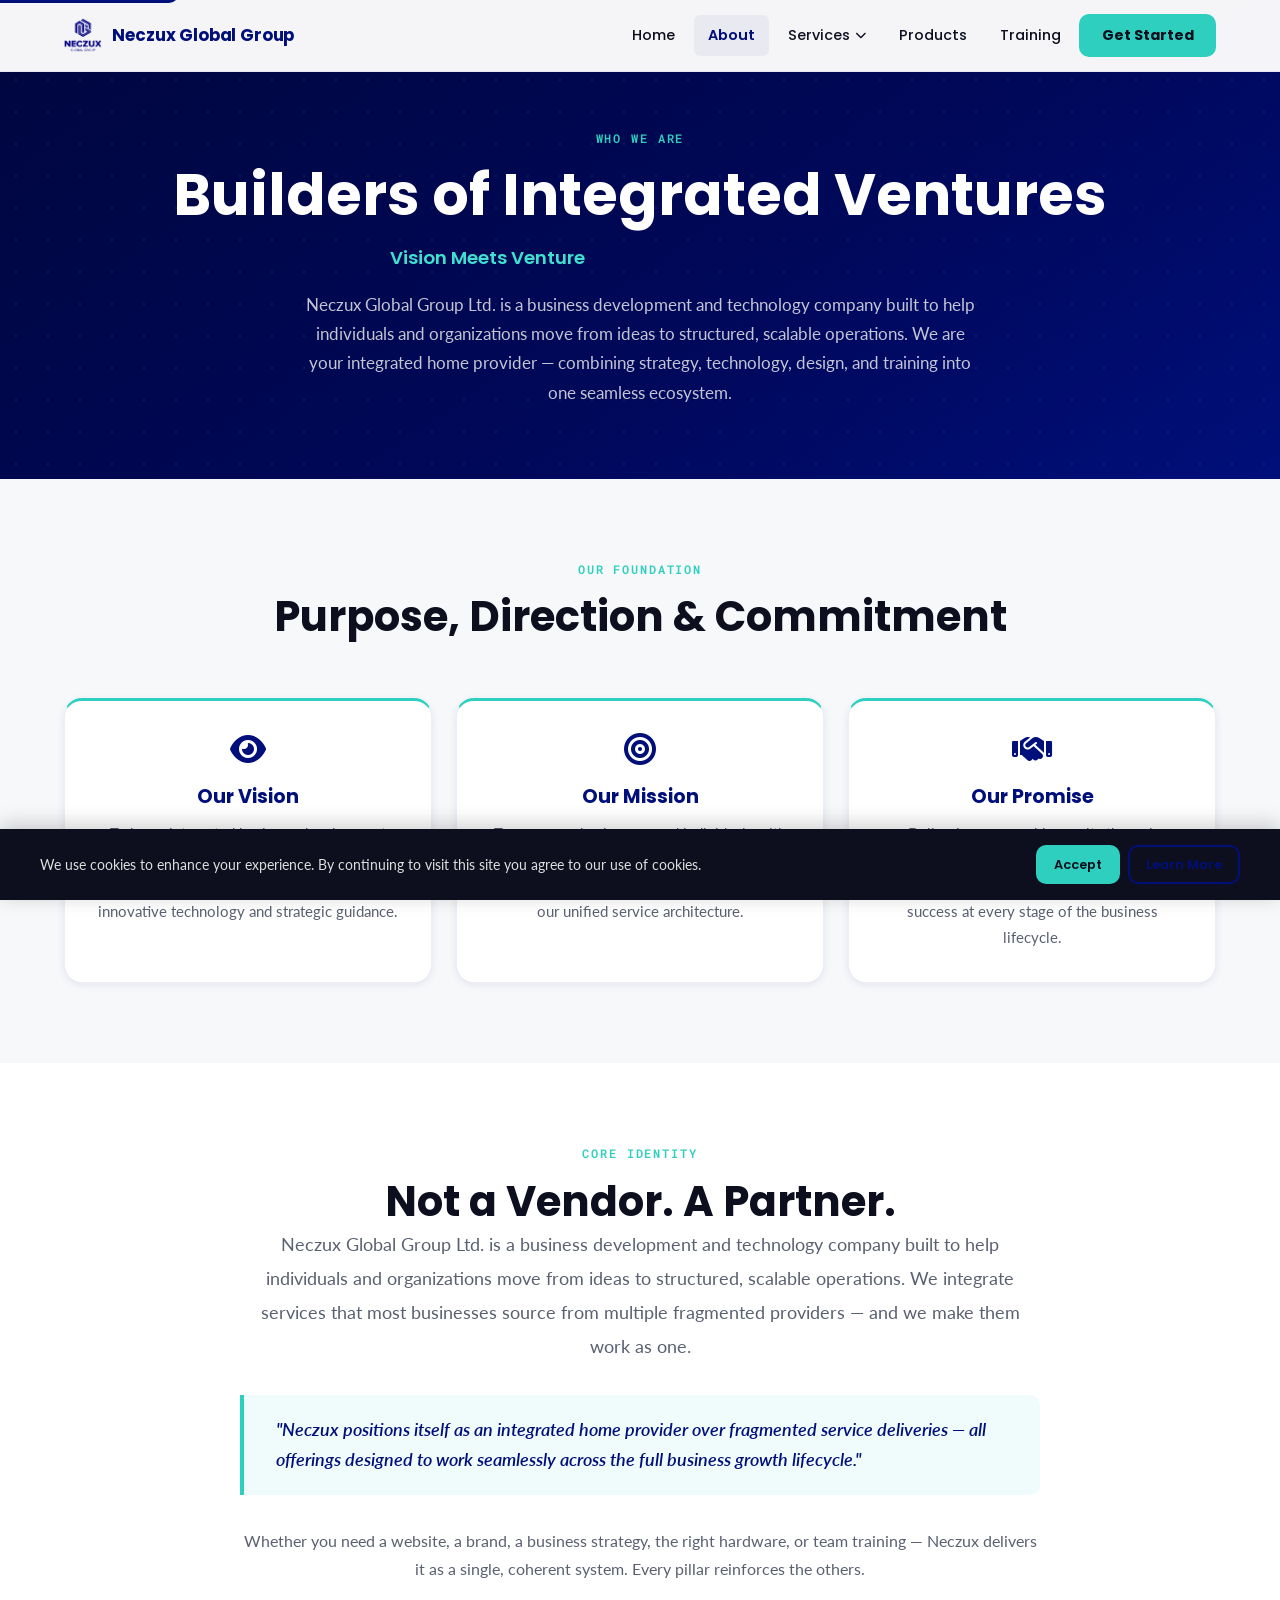
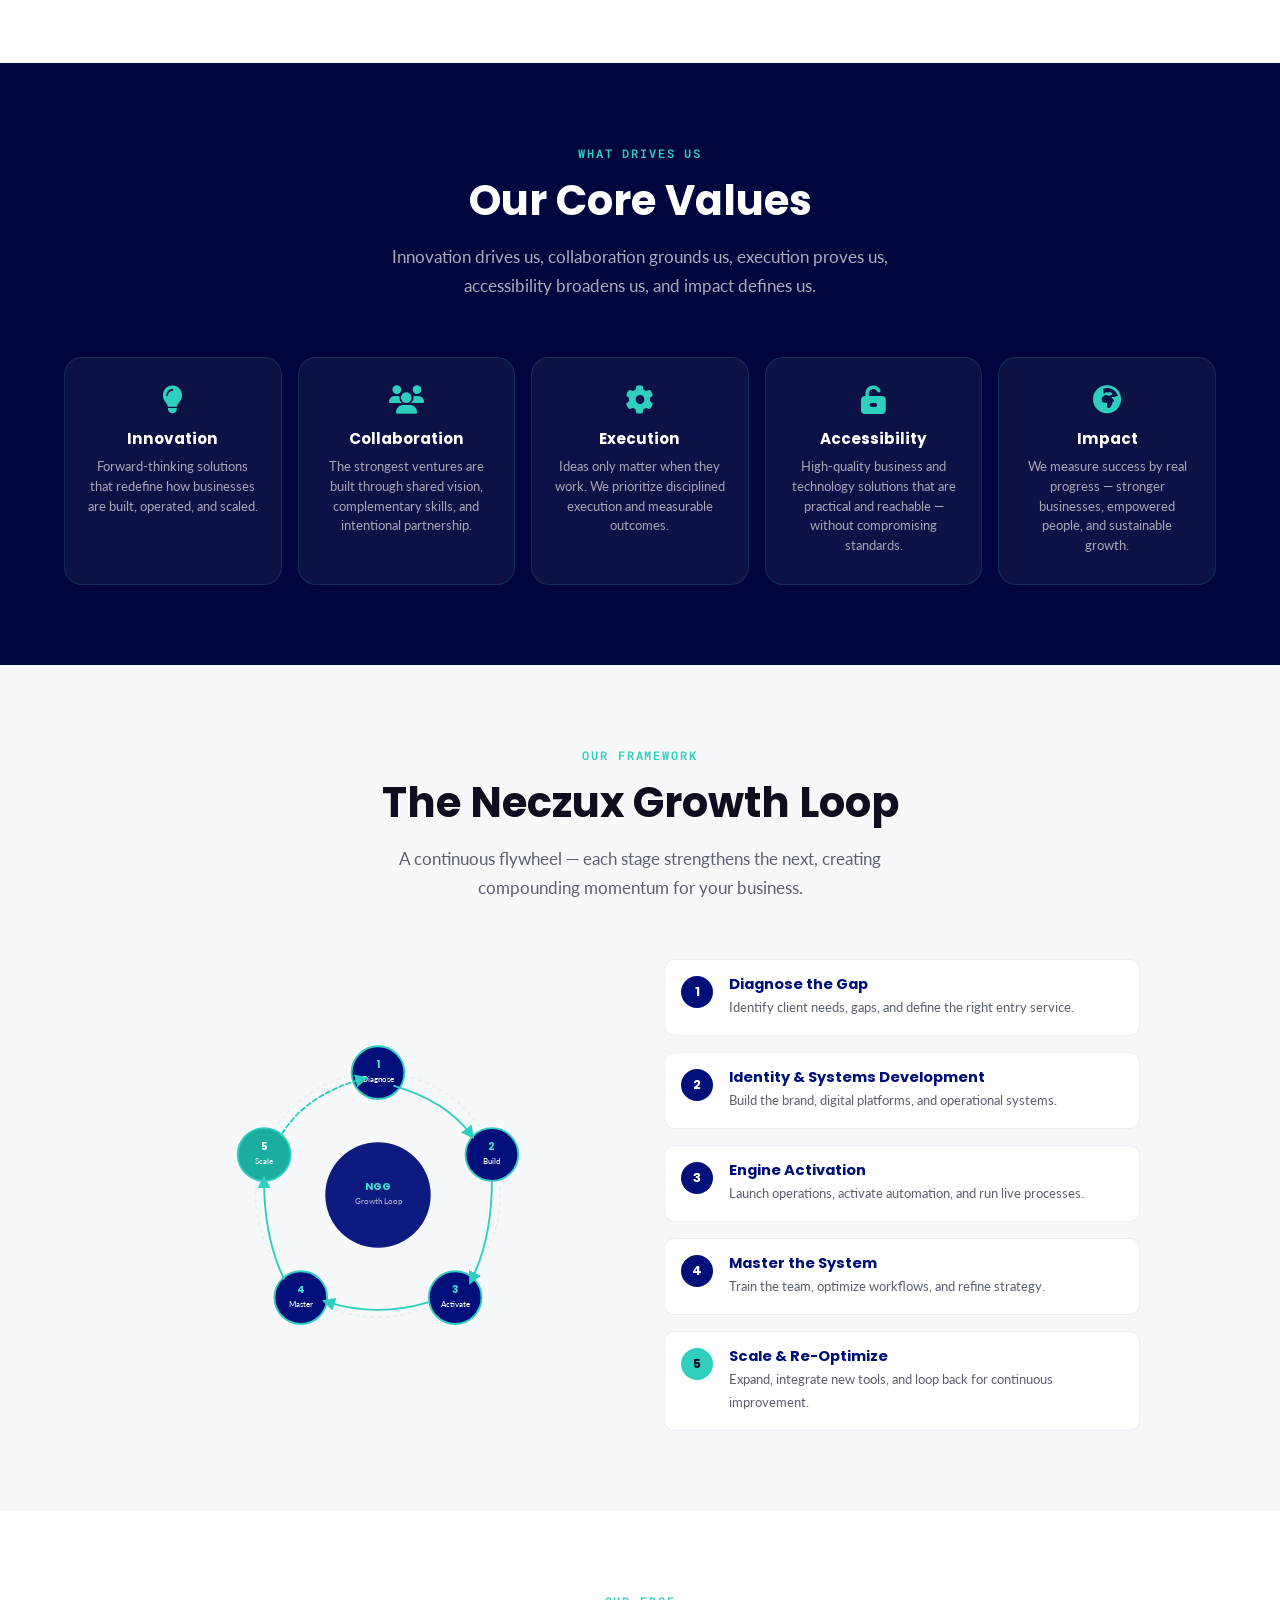
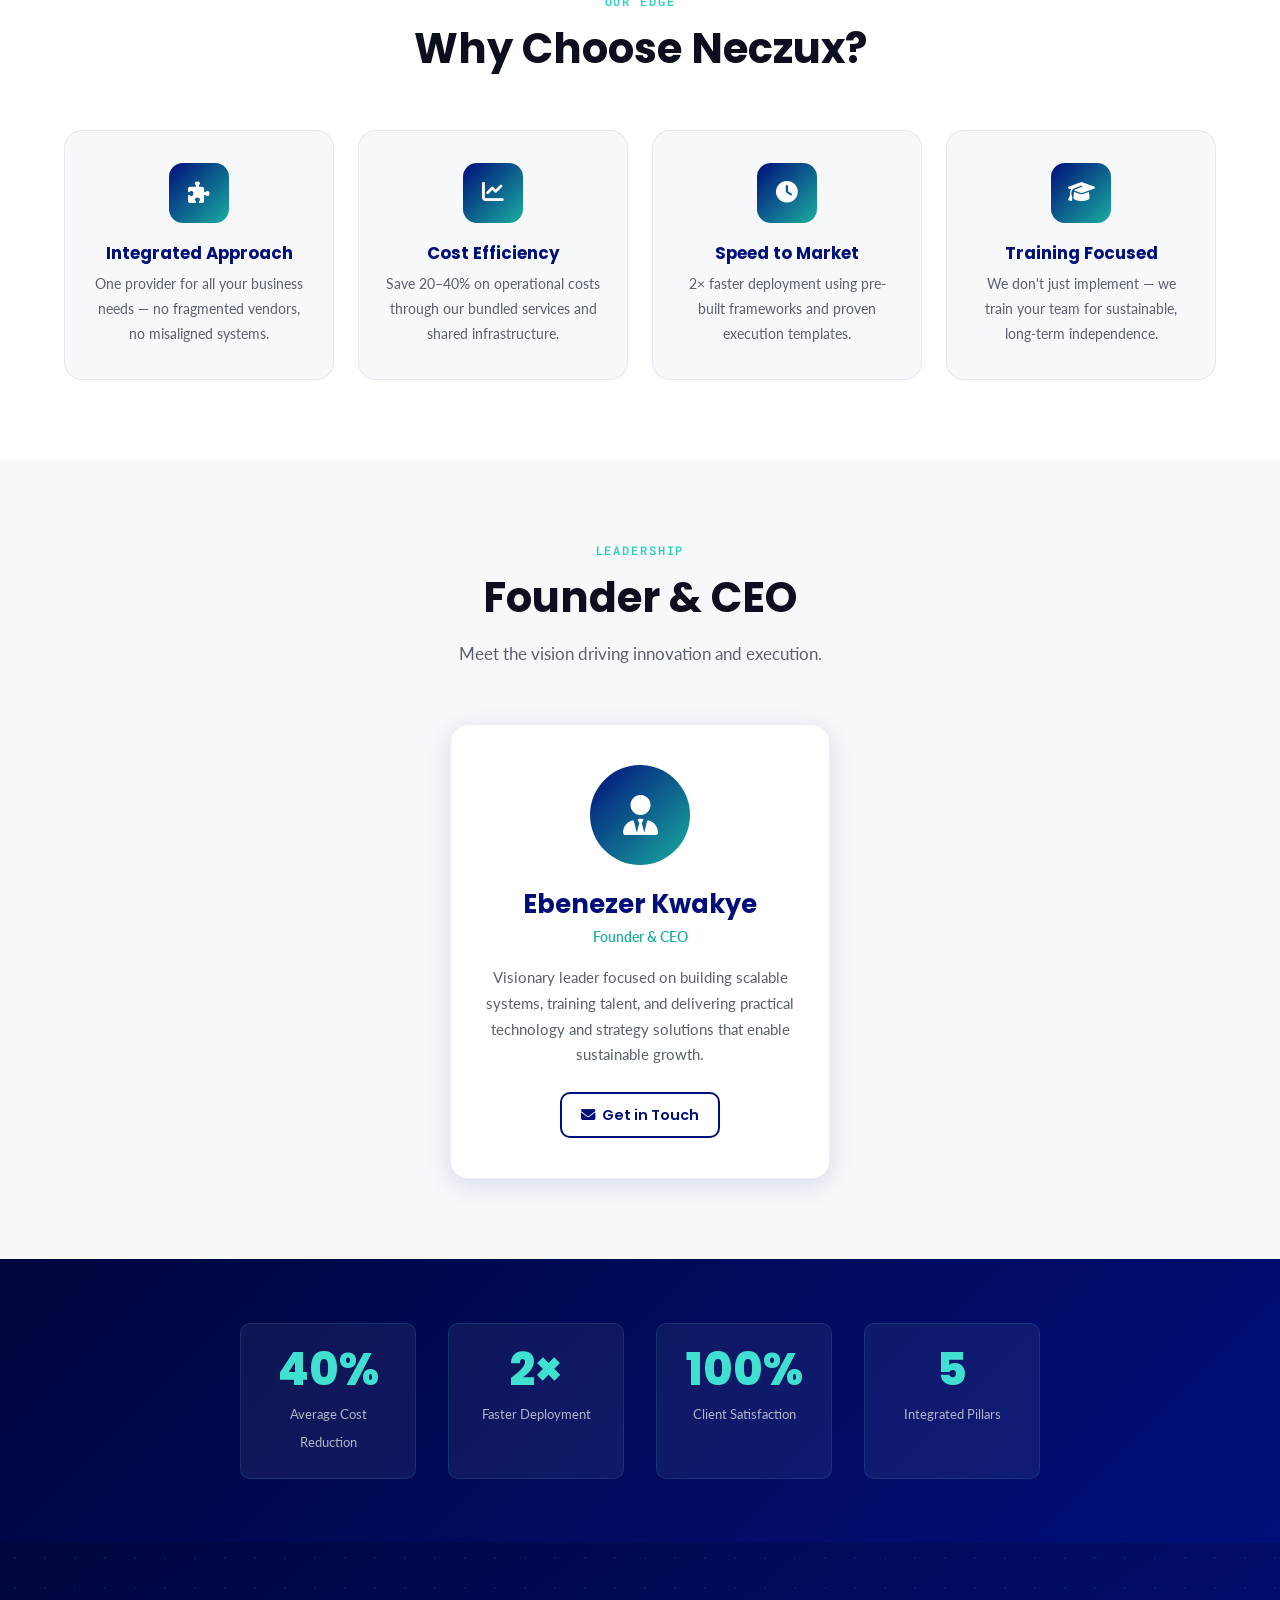
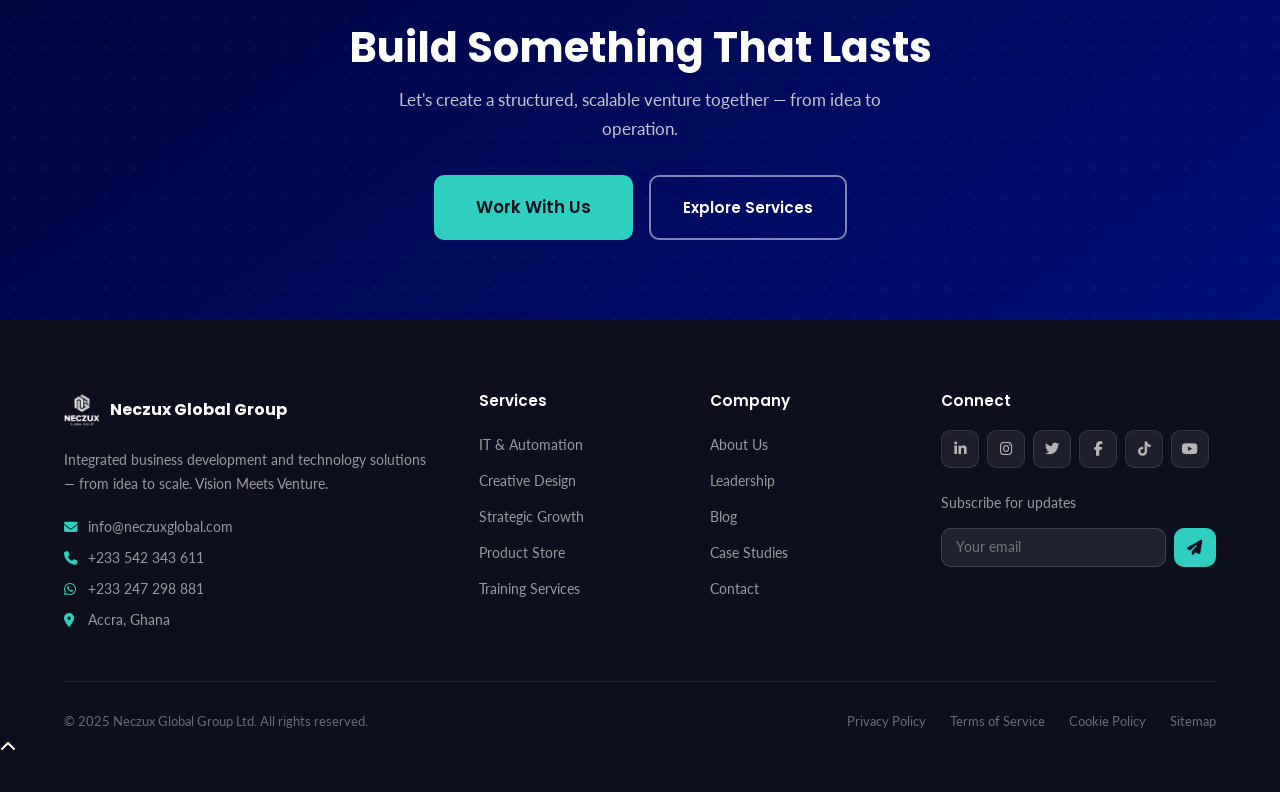
==== commit 84cbbea0: "mail update" ====
--- a/about.html
+++ b/about.html
@@ -129,7 +129,7 @@
             <div class="container">
                 <span class="section-label" style="display:block;text-align:center;margin-bottom:0.75rem;">Who We Are</span>
                 <h1>Builders of Integrated Ventures</h1>
-                <p class="hero-subtitle">Vision Meets Venture</p>
+                <p {text-align: center;} class="hero-subtitle">Vision Meets Venture</p>
                 <p class="hero-description">
                     Neczux Global Group Ltd. is a business development and technology company built to help individuals
                     and organizations move from ideas to structured, scalable operations. We are your integrated home
@@ -435,8 +435,8 @@
                         Vision Meets Venture.
                     </p>
                     <div class="footer-contact-info">
-                        <a href="/cdn-cgi/l/email-protection#1f717a7c656a677873707d7e73786d706a6f5f78727e7673317c7072" aria-label="Email us">
-                            <i class="fas fa-envelope" aria-hidden="true"></i> <span class="__cf_email__" data-cfemail="701e15130a0508171c1f12111c17021f050030171d11191c5e131f1d">[email&#160;protected]</span>
+                        <a href="mailto:info@neczuxglobal.com" aria-label="Email us">
+                            <i class="fas fa-envelope" aria-hidden="true"></i> <span class="__cf_email__" data-cfemail="711f14120b0409161d1e13101d16031e040131161c10181d5f121e1c">info@neczuxglobal.com</span>
                         </a>
                         <a href="tel:+233542343611" aria-label="Call us alternate number">
                             <i class="fas fa-phone" aria-hidden="true"></i> +233 542 343 611
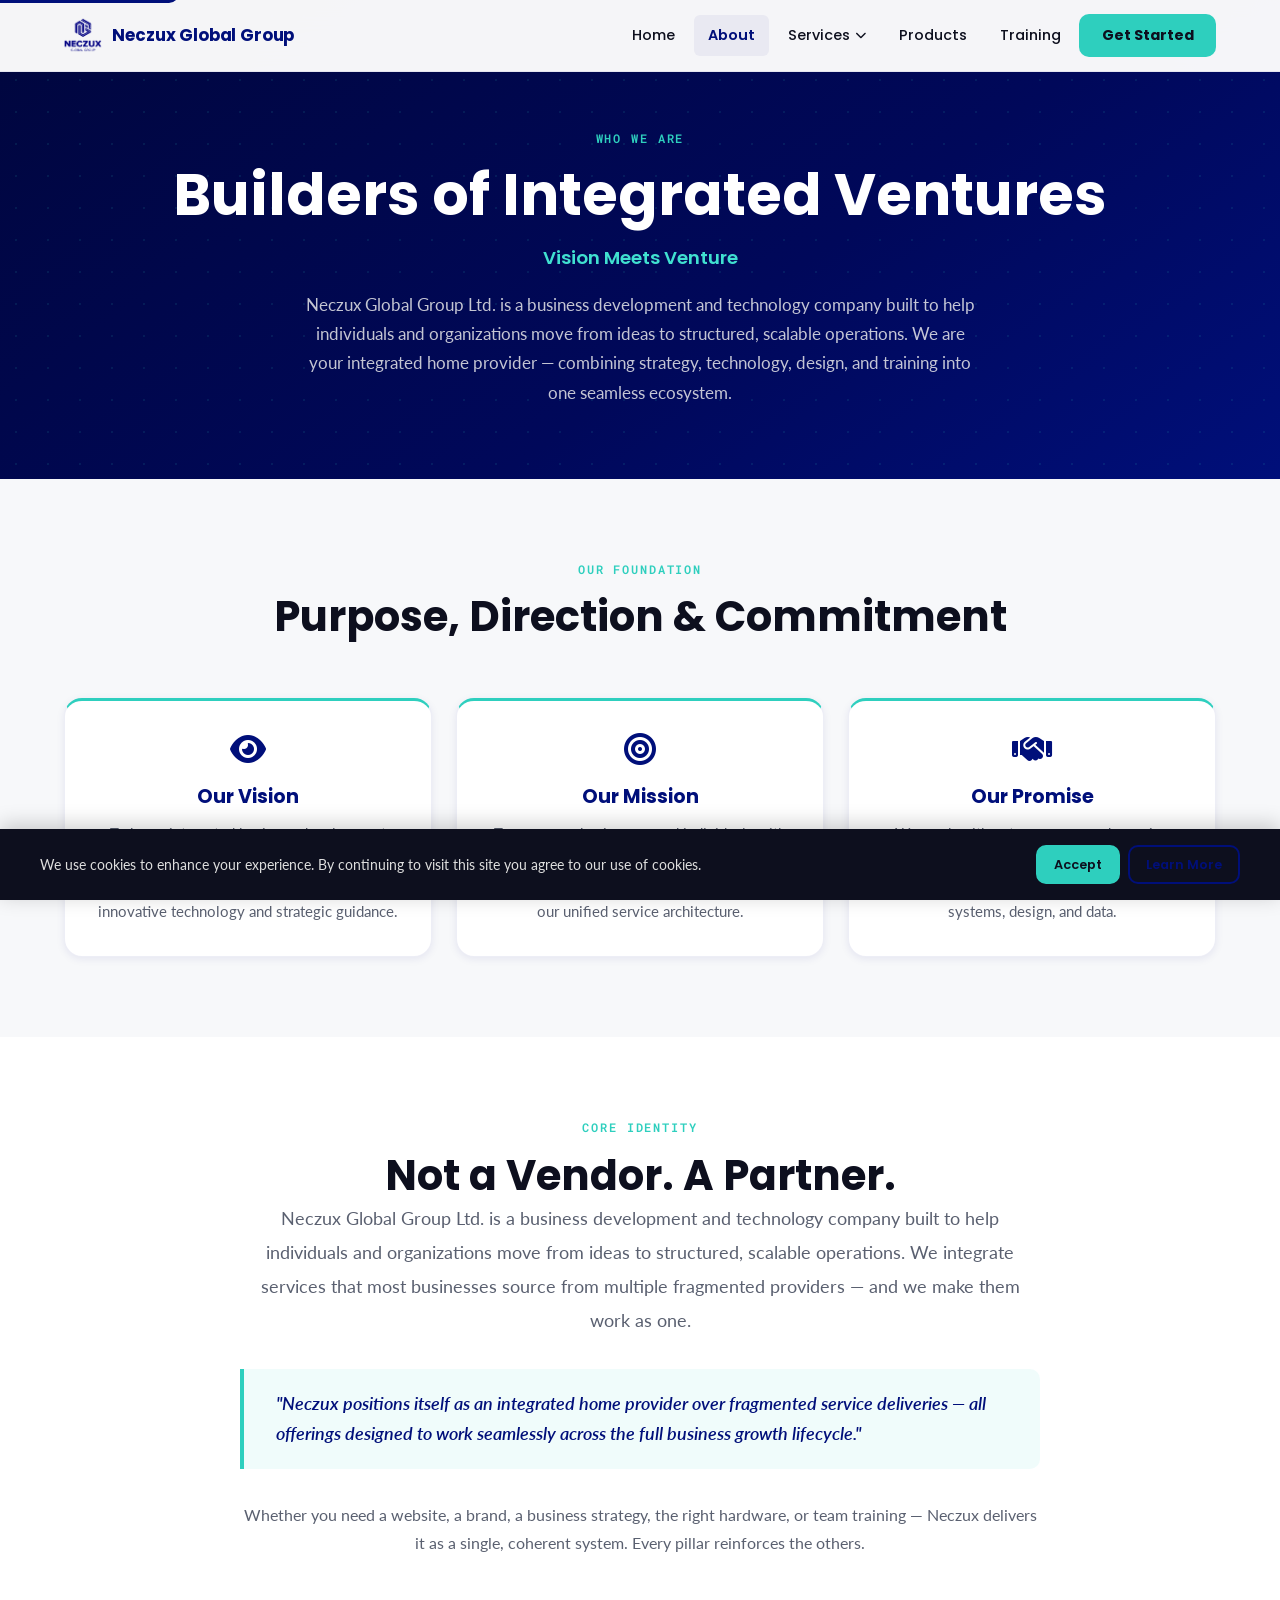
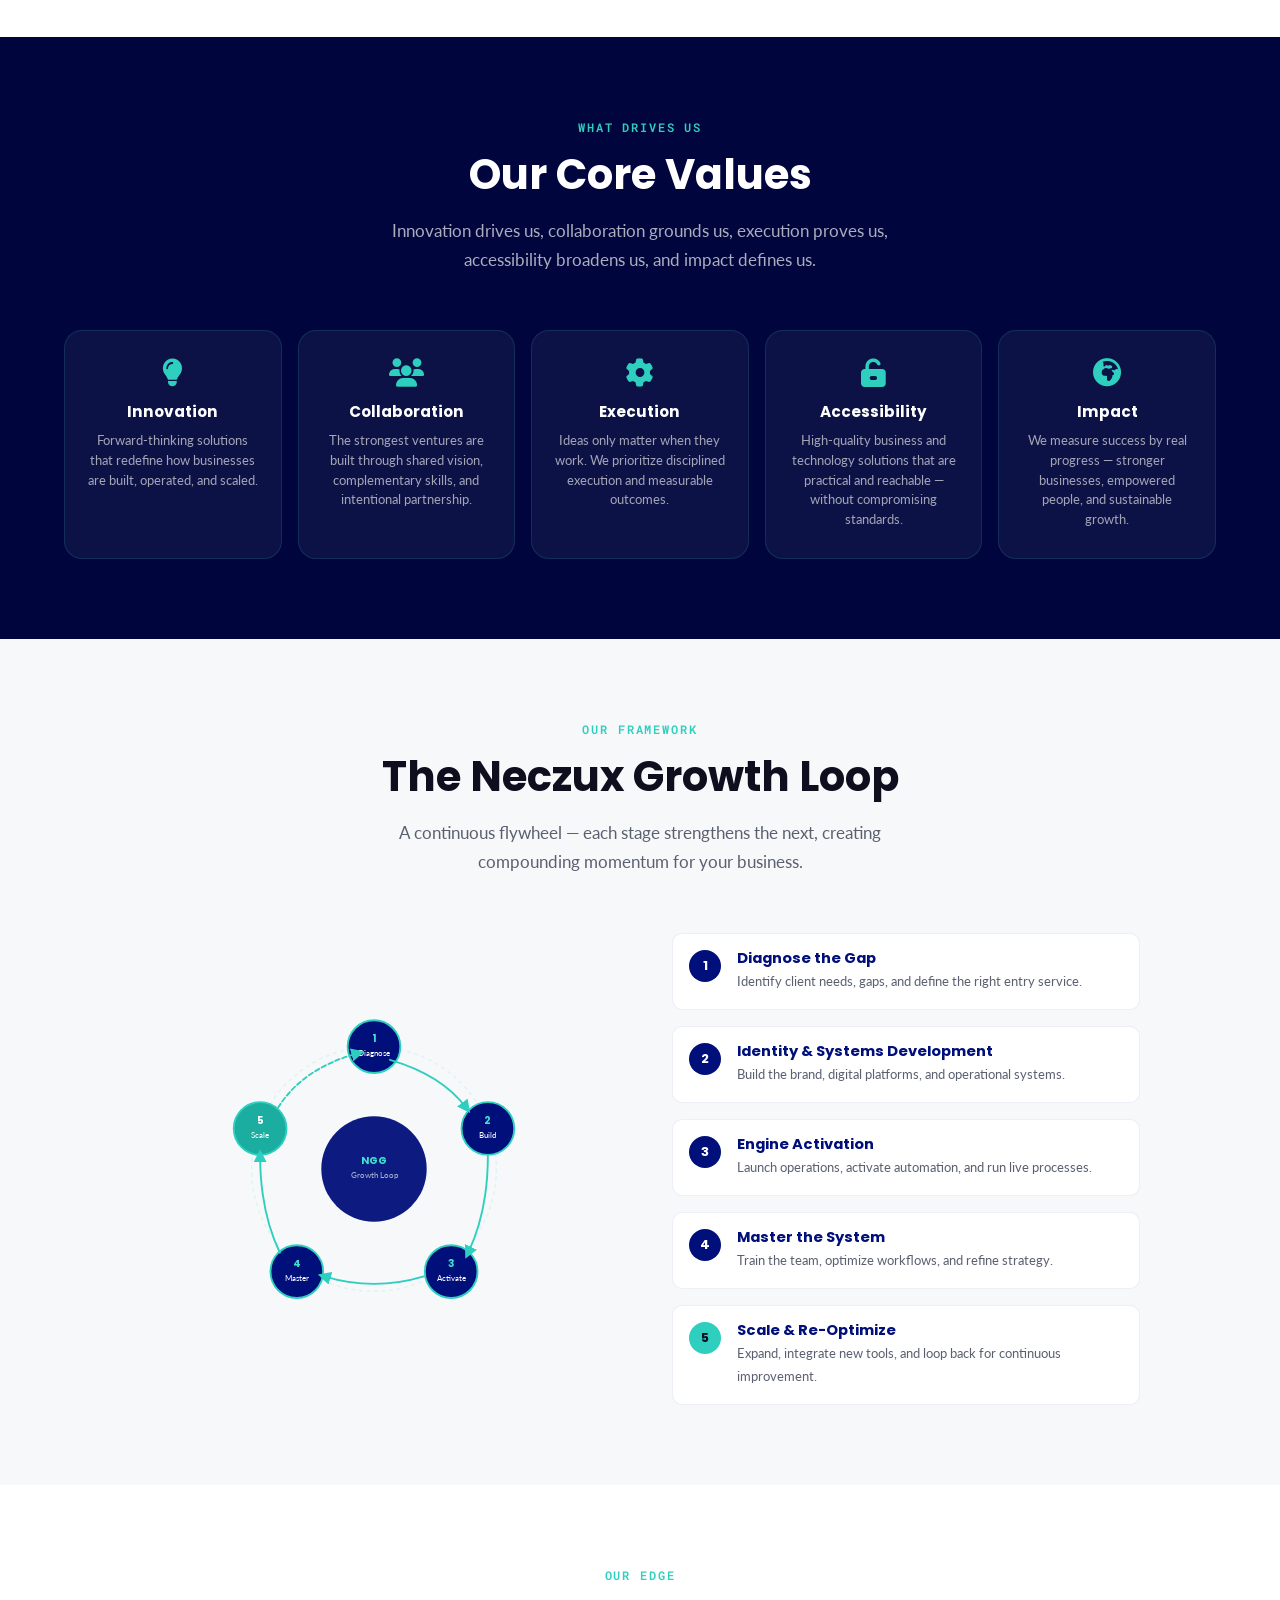
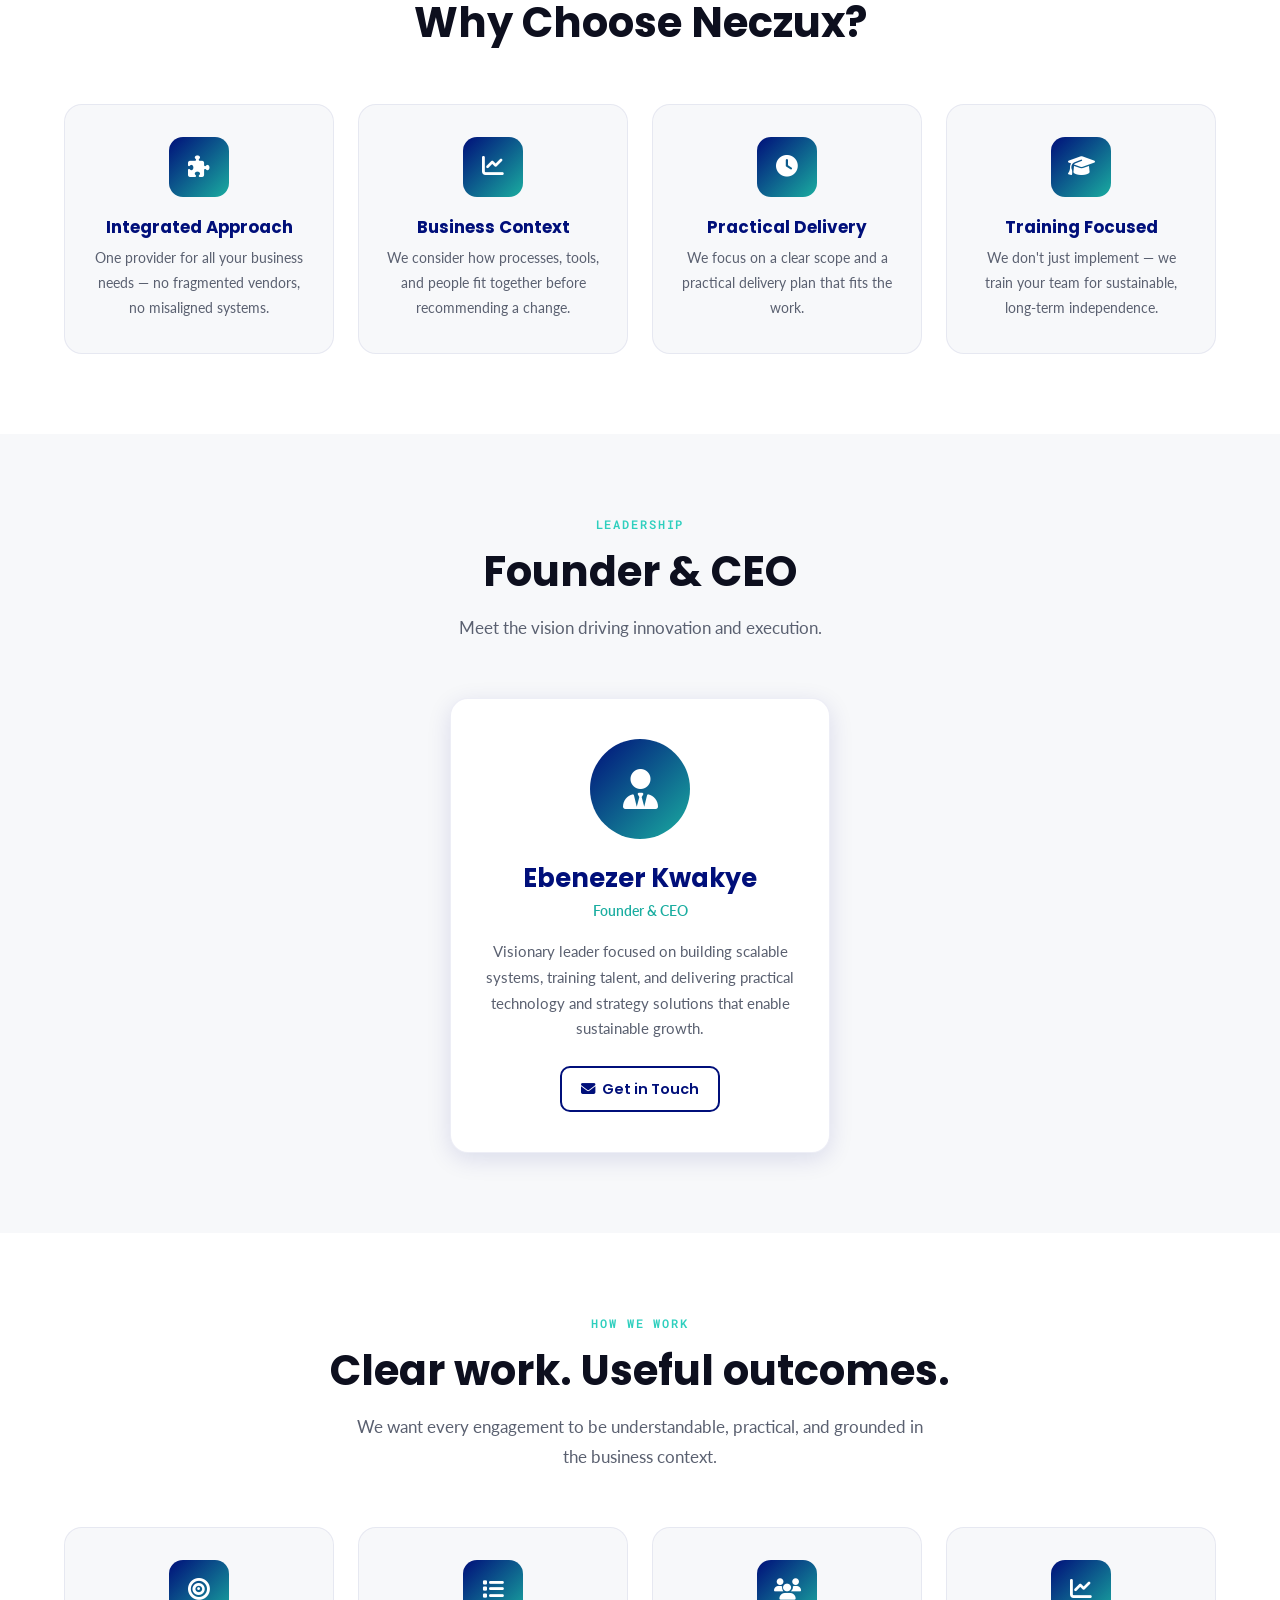
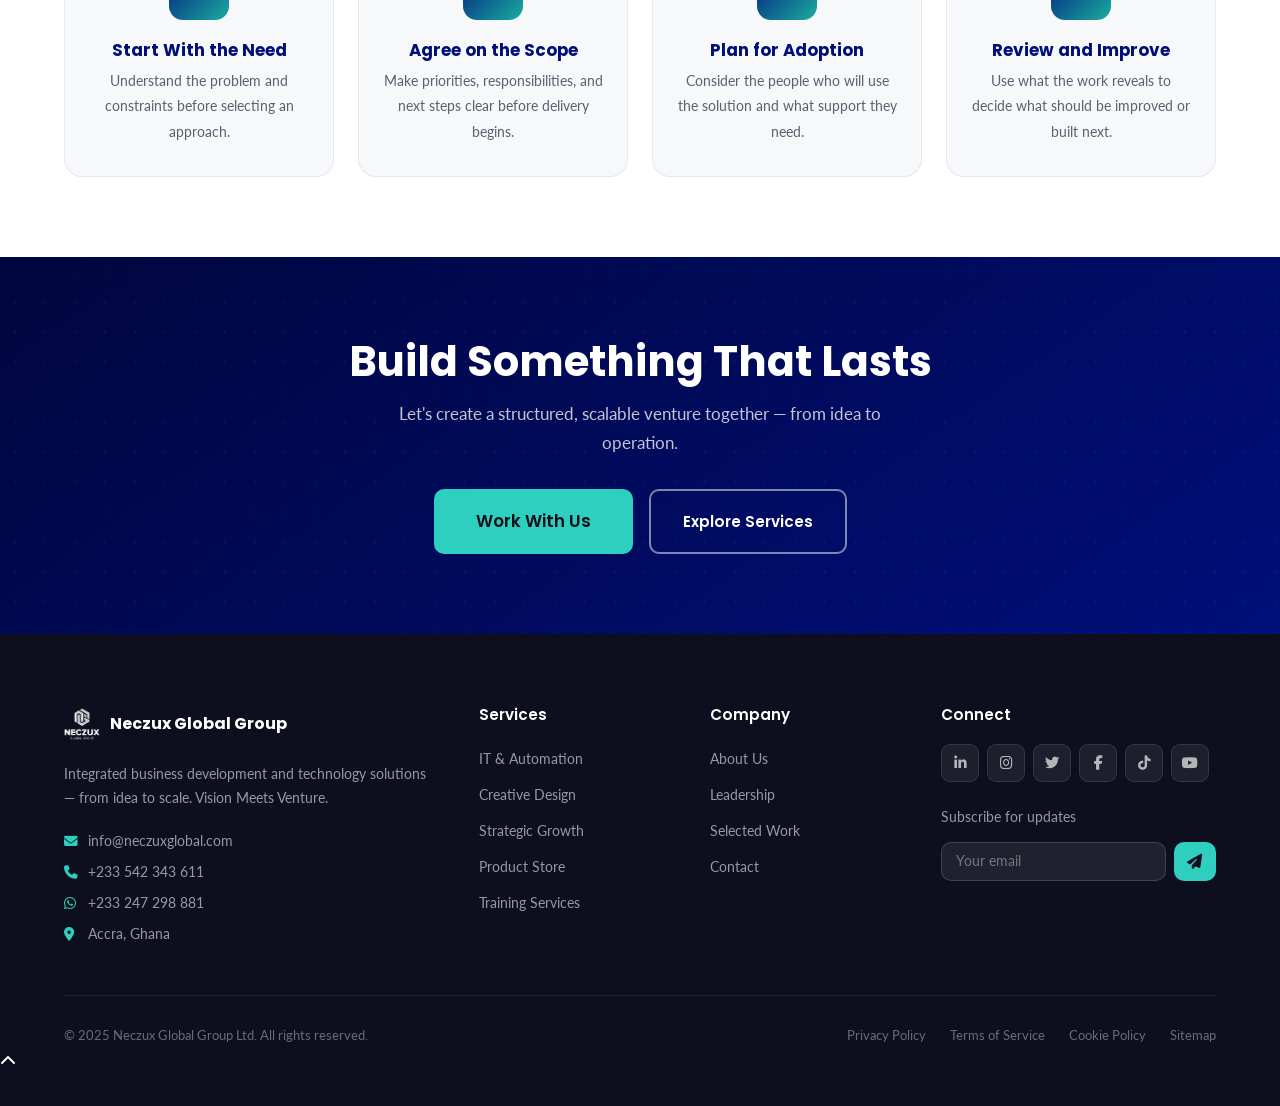
==== commit 97cca22f: "Reposition site around current capabilities and verifiable work" ====
--- a/about.html
+++ b/about.html
@@ -5,7 +5,7 @@
     <meta name="viewport" content="width=device-width, initial-scale=1.0">
     
     <!-- Meta Tags -->
-    <meta name="description" content="About Neczux Global Group — Integrated Business & Technology Builder. Our vision, mission, values, and the Growth Loop framework. Vision Meets Venture.">
+    <meta name="description" content="Learn about Neczux Global Group, a business and technology partner focused on practical strategy, systems, design, and analytics.">
     <meta name="keywords" content="about Neczux, business development, technology company, Accra, Ghana, integrated solutions">
     <meta name="author" content="Neczux Global Group Ltd.">
     
@@ -159,7 +159,7 @@
                     <article class="mv-card">
                         <i class="fas fa-handshake"></i>
                         <h3>Our Promise</h3>
-                        <p>Delivering measurable results through integrated services, deep contextual understanding, and commitment to client success at every stage of the business lifecycle.</p>
+                        <p>We work with entrepreneurs and growing businesses to understand their needs and develop practical next steps across strategy, systems, design, and data.</p>
                     </article>
                 </div>
             </div>
@@ -337,13 +337,13 @@
                     </article>
                     <article class="why-card">
                         <div class="why-icon"><i class="fas fa-chart-line"></i></div>
-                        <h3>Cost Efficiency</h3>
-                        <p>Save 20–40% on operational costs through our bundled services and shared infrastructure.</p>
+                        <h3>Business Context</h3>
+                        <p>We consider how processes, tools, and people fit together before recommending a change.</p>
                     </article>
                     <article class="why-card">
                         <div class="why-icon"><i class="fas fa-clock"></i></div>
-                        <h3>Speed to Market</h3>
-                        <p>2× faster deployment using pre-built frameworks and proven execution templates.</p>
+                        <h3>Practical Delivery</h3>
+                        <p>We focus on a clear scope and a practical delivery plan that fits the work.</p>
                     </article>
                     <article class="why-card">
                         <div class="why-icon"><i class="fas fa-graduation-cap"></i></div>
@@ -381,26 +381,19 @@
             </div>
         </section>
 
-        <!-- ===== RESULTS ===== -->
-        <section class="results-section">
-            <div class="container">
-                <div class="results-grid">
-                    <div class="result-item">
-                        <span class="result-number">40%</span>
-                        <span class="result-label">Average Cost Reduction</span>
-                    </div>
-                    <div class="result-item">
-                        <span class="result-number">2×</span>
-                        <span class="result-label">Faster Deployment</span>
-                    </div>
-                    <div class="result-item">
-                        <span class="result-number">100%</span>
-                        <span class="result-label">Client Satisfaction</span>
-                    </div>
-                    <div class="result-item">
-                        <span class="result-number">5</span>
-                        <span class="result-label">Integrated Pillars</span>
-                    </div>
+        <!-- ===== HOW WE BUILD TRUST ===== -->
+        <section class="why-section">
+            <div class="container">
+                <div class="section-header">
+                    <span class="section-label">How We Work</span>
+                    <h2>Clear work. Useful outcomes.</h2>
+                    <p>We want every engagement to be understandable, practical, and grounded in the business context.</p>
+                </div>
+                <div class="why-grid">
+                    <article class="why-card"><div class="why-icon"><i class="fas fa-bullseye"></i></div><h3>Start With the Need</h3><p>Understand the problem and constraints before selecting an approach.</p></article>
+                    <article class="why-card"><div class="why-icon"><i class="fas fa-list"></i></div><h3>Agree on the Scope</h3><p>Make priorities, responsibilities, and next steps clear before delivery begins.</p></article>
+                    <article class="why-card"><div class="why-icon"><i class="fas fa-users"></i></div><h3>Plan for Adoption</h3><p>Consider the people who will use the solution and what support they need.</p></article>
+                    <article class="why-card"><div class="why-icon"><i class="fas fa-chart-line"></i></div><h3>Review and Improve</h3><p>Use what the work reveals to decide what should be improved or built next.</p></article>
                 </div>
             </div>
         </section>
@@ -464,8 +457,7 @@
                     <ul>
                         <li><a href="about.html">About Us</a></li>
                         <li><a href="about.html#leadership">Leadership</a></li>
-                        <li><a href="blog.html">Blog</a></li>
-                        <li><a href="case-studies.html">Case Studies</a></li>
+                        <li><a href="index.html#selected-work">Selected Work</a></li>
                         <li><a href="contact.html">Contact</a></li>
                     </ul>
                 </div>
--- a/styles/main.css
+++ b/styles/main.css
@@ -260,8 +260,7 @@
     font-size: 0.7rem;
     transition: transform 0.3s ease;
 }
-.dropdown:hover .dropdown-toggle i.fa-chevron-down,
-.dropdown.open .dropdown-toggle i.fa-chevron-down {
+.dropdown:hover .dropdown-toggle i.fa-chevron-down {
     transform: rotate(180deg);
 }
 
@@ -349,6 +348,7 @@
     cursor: pointer;
     padding: 0.4rem;
     border-radius: 6px;
+    z-index: 1001;
 }
 .mobile-menu-btn span {
     display: block;
@@ -470,6 +470,19 @@
 }
 .hero-features .feature i { color: var(--teal); font-size: 0.8rem; }
 
+/* ── Homepage hero: content block is left-aligned in 2-col grid ── */
+.hero .hero-content {
+    text-align: left;
+}
+.hero .hero-content .hero-subtitle {
+    text-align: left;
+    margin-left: 0;
+    margin-right: 0;
+    max-width: 540px;
+}
+.hero .hero-content .hero-buttons { justify-content: flex-start; }
+.hero .hero-content .hero-features { justify-content: flex-start; }
+
 /* Hero graphic — animated rings */
 .hero-graphic {
     position: relative;
@@ -542,14 +555,17 @@
     font-weight: 600;
     margin-bottom: 1rem;
     font-family: var(--font-head);
-    text-align: left;
+    text-align: center;
+    display: block;
+    width: 100%;
 }
 .page-hero .hero-description {
     font-size: 1.05rem;
     color: rgba(245,245,243,0.8);
     max-width: 680px;
-    margin: 0 auto;
+    margin: 0.25rem auto 0;
     line-height: 1.75;
+    text-align: center;
 }
 
 /* ===== CORE SERVICES (homepage) ===== */
@@ -870,7 +886,7 @@
 .loop-container {
     display: grid;
     grid-template-columns: 1fr 1fr;
-    gap: 3rem;
+    gap: 4rem;
     align-items: center;
     max-width: 1000px;
     margin: 0 auto;
@@ -1063,7 +1079,7 @@
     flex-shrink: 0;
 }
 .pillar-title h2 { margin-bottom: 0.35rem; font-size: 1.6rem; color: var(--navy); }
-.pillar-tagline  { color: var(--teal-dim); font-style: italic; font-weight: 600; font-size: 0.92rem; }
+.pillar-tagline  { color: var(--teal-dim); font-style: italic; font-weight: 600; font-size: 0.92rem; text-align: center; }
 
 .service-list {
     display: grid;
@@ -1265,7 +1281,6 @@
     align-items: center;
     padding: 1.25rem 1.5rem;
     cursor: pointer;
-    user-select: none;
     gap: 1rem;
 }
 .faq-question h4 {
@@ -1728,7 +1743,8 @@
 
     .nav-menu {
         position: fixed;
-        top: 72px; left: -100%;
+        top: 72px;
+        left: -100%;
         width: 100%;
         height: calc(100vh - 72px);
         background: var(--white-pure);
@@ -1739,11 +1755,36 @@
         transition: left 0.3s ease;
         box-shadow: var(--shadow-lg);
         overflow-y: auto;
+        z-index: 999;
     }
     .nav-menu.active { left: 0; }
 
-    .nav-list { flex-direction: column; gap: 0.25rem; width: 100%; }
+    .nav-list { flex-direction: column; gap: 0; width: 100%; }
+    .nav-list li { width: 100%; }
     .nav-list li a { padding: 0.75rem 1rem; border-radius: var(--radius); width: 100%; }
+
+    .dropdown {
+        width: 100%;
+        position: relative;
+    }
+    .dropdown-toggle {
+        display: flex;
+        align-items: center;
+        justify-content: space-between;
+        width: 100%;
+        padding: 0.75rem 1rem;
+        cursor: pointer;
+        user-select: none;
+    }
+    .dropdown-toggle i.fa-chevron-down {
+        margin-left: auto;
+        flex-shrink: 0;
+        transform: rotate(0deg);
+        transition: transform 0.3s ease;
+    }
+    .dropdown.active .dropdown-toggle i.fa-chevron-down {
+        transform: rotate(180deg);
+    }
 
     .dropdown-menu {
         position: static;
@@ -1752,22 +1793,32 @@
         opacity: 1;
         visibility: visible;
         transform: none;
-        background: rgba(0,15,122,0.03);
-        border-radius: var(--radius);
-        padding: 0.5rem;
+        background: rgba(0,15,122,0.05);
+        border-radius: 0;
+        padding: 0;
+        margin: 0;
         max-height: 0;
         overflow: hidden;
         transition: max-height 0.3s ease;
         border: none;
     }
-    .dropdown-menu.open { max-height: 500px; }
-    .dropdown-grid { grid-template-columns: 1fr; gap: 0; }
+    .dropdown-menu.open { max-height: 800px; padding: 0.5rem 1rem; }
+    .dropdown-grid { grid-template-columns: 1fr; gap: 0.5rem; }
+    .dropdown-column { padding: 0.75rem; margin: 0; }
 
     .mobile-menu-btn { display: flex; }
 
     .hero .container { grid-template-columns: 1fr; text-align: center; }
     .hero-graphic { display: none; }
-    .hero-subtitle { margin: 0 auto 2rem; }
+    .hero-subtitle { margin: 0 auto 2rem; text-align: center; }
+    /* On mobile the single-col homepage centres everything */
+    .hero .hero-content                   { text-align: center; }
+    .hero .hero-content .hero-subtitle    { text-align: center; margin: 0 auto 2rem; }
+    .hero .hero-content .hero-buttons     { justify-content: center; }
+    .hero .hero-content .hero-features    { justify-content: center; }
+    /* Inner page subtitles always centred */
+    .page-hero .hero-subtitle             { text-align: center; }
+    .page-hero .hero-description          { text-align: center; }
     .hero-buttons { justify-content: center; flex-direction: column; align-items: stretch; }
     .hero-features { justify-content: center; }
 
@@ -2170,4 +2221,126 @@
 }
 .training-item i { color: var(--teal); font-size: 1.1rem; margin-top: 0.1rem; flex-shrink: 0; }
 .training-item h4 { font-size: 0.95rem; color: var(--navy); margin-bottom: 0.2rem; }
-.training-item p  { font-size: 0.85rem; }+.training-item p  { font-size: 0.85rem; }
+
+
+/* ===== Credibility-first home page sections ===== */
+.home-page .services-grid { grid-template-columns: repeat(4, minmax(0, 1fr)); }
+.audience-grid,
+.solutions-grid,
+.selected-work-grid,
+.training-outcomes-grid {
+    display: grid;
+    gap: 1.25rem;
+}
+.audience-grid { grid-template-columns: repeat(4, minmax(0, 1fr)); }
+.solutions-grid { grid-template-columns: repeat(3, minmax(0, 1fr)); }
+.selected-work-grid { grid-template-columns: repeat(3, minmax(0, 1fr)); }
+.training-outcomes-grid { grid-template-columns: repeat(4, minmax(0, 1fr)); }
+
+.audience-card,
+.solution-card,
+.selected-work-card,
+.training-outcome-card {
+    display: flex;
+    flex-direction: column;
+    padding: 1.6rem;
+    background: var(--white-pure);
+    border: 1px solid rgba(0,15,122,0.08);
+    border-radius: var(--radius-lg);
+    box-shadow: var(--shadow-sm);
+}
+.audience-card > i,
+.training-outcome-card > i {
+    margin-bottom: 1rem;
+    color: var(--teal-dim);
+    font-size: 1.6rem;
+}
+.audience-card h3,
+.solution-card h3,
+.selected-work-card h3,
+.training-outcome-card h3 {
+    margin-bottom: 0.55rem;
+    color: var(--navy);
+    font-size: 1.08rem;
+}
+.audience-card p,
+.solution-card p,
+.selected-work-card p,
+.training-outcome-card p {
+    margin-bottom: 0;
+    color: var(--gray-mid);
+    font-size: 0.92rem;
+}
+.who-we-help { background: var(--warm-bg); }
+.starter-solutions { padding: var(--section-pad); background: #fff; }
+.solution-card {
+    text-decoration: none;
+    transition: var(--transition);
+}
+.solution-card:hover {
+    transform: translateY(-4px);
+    border-color: rgba(46,207,190,0.6);
+    box-shadow: var(--shadow-lg);
+}
+.solution-number {
+    margin-bottom: 1rem;
+    color: var(--teal-dim);
+    font-family: var(--font-mono);
+    font-size: 0.82rem;
+    font-weight: 700;
+}
+.solution-link {
+    display: inline-flex;
+    gap: 0.45rem;
+    align-items: center;
+    margin-top: 1.2rem;
+    color: var(--navy);
+    font-size: 0.86rem;
+    font-weight: 700;
+}
+.selected-work { padding: var(--section-pad); background: var(--warm-bg); }
+.selected-work-card { min-height: 220px; }
+.work-status {
+    align-self: flex-start;
+    margin-bottom: 1.1rem;
+    padding: 0.35rem 0.65rem;
+    border-radius: 999px;
+    color: var(--navy);
+    background: rgba(0,15,122,0.07);
+    font-size: 0.75rem;
+    font-weight: 700;
+}
+.work-status--active {
+    color: #12594f;
+    background: rgba(46,207,190,0.18);
+}
+.work-status--developing {
+    color: #6a4b12;
+    background: rgba(244,191,77,0.2);
+}
+.work-type {
+    margin-top: auto;
+    padding-top: 1.2rem;
+    color: var(--gray-mid);
+    font-size: 0.78rem;
+    font-weight: 600;
+}
+.training-outcomes { padding: var(--section-pad); }
+.training-outcome-card { text-align: center; align-items: center; }
+
+@media (max-width: 1024px) {
+    .home-page .services-grid,
+    .audience-grid,
+    .training-outcomes-grid { grid-template-columns: repeat(2, minmax(0, 1fr)); }
+    .solutions-grid,
+    .selected-work-grid { grid-template-columns: repeat(2, minmax(0, 1fr)); }
+}
+@media (max-width: 640px) {
+    .home-page .services-grid,
+    .audience-grid,
+    .solutions-grid,
+    .selected-work-grid,
+    .training-outcomes-grid { grid-template-columns: 1fr; }
+    .selected-work-card { min-height: auto; }
+}
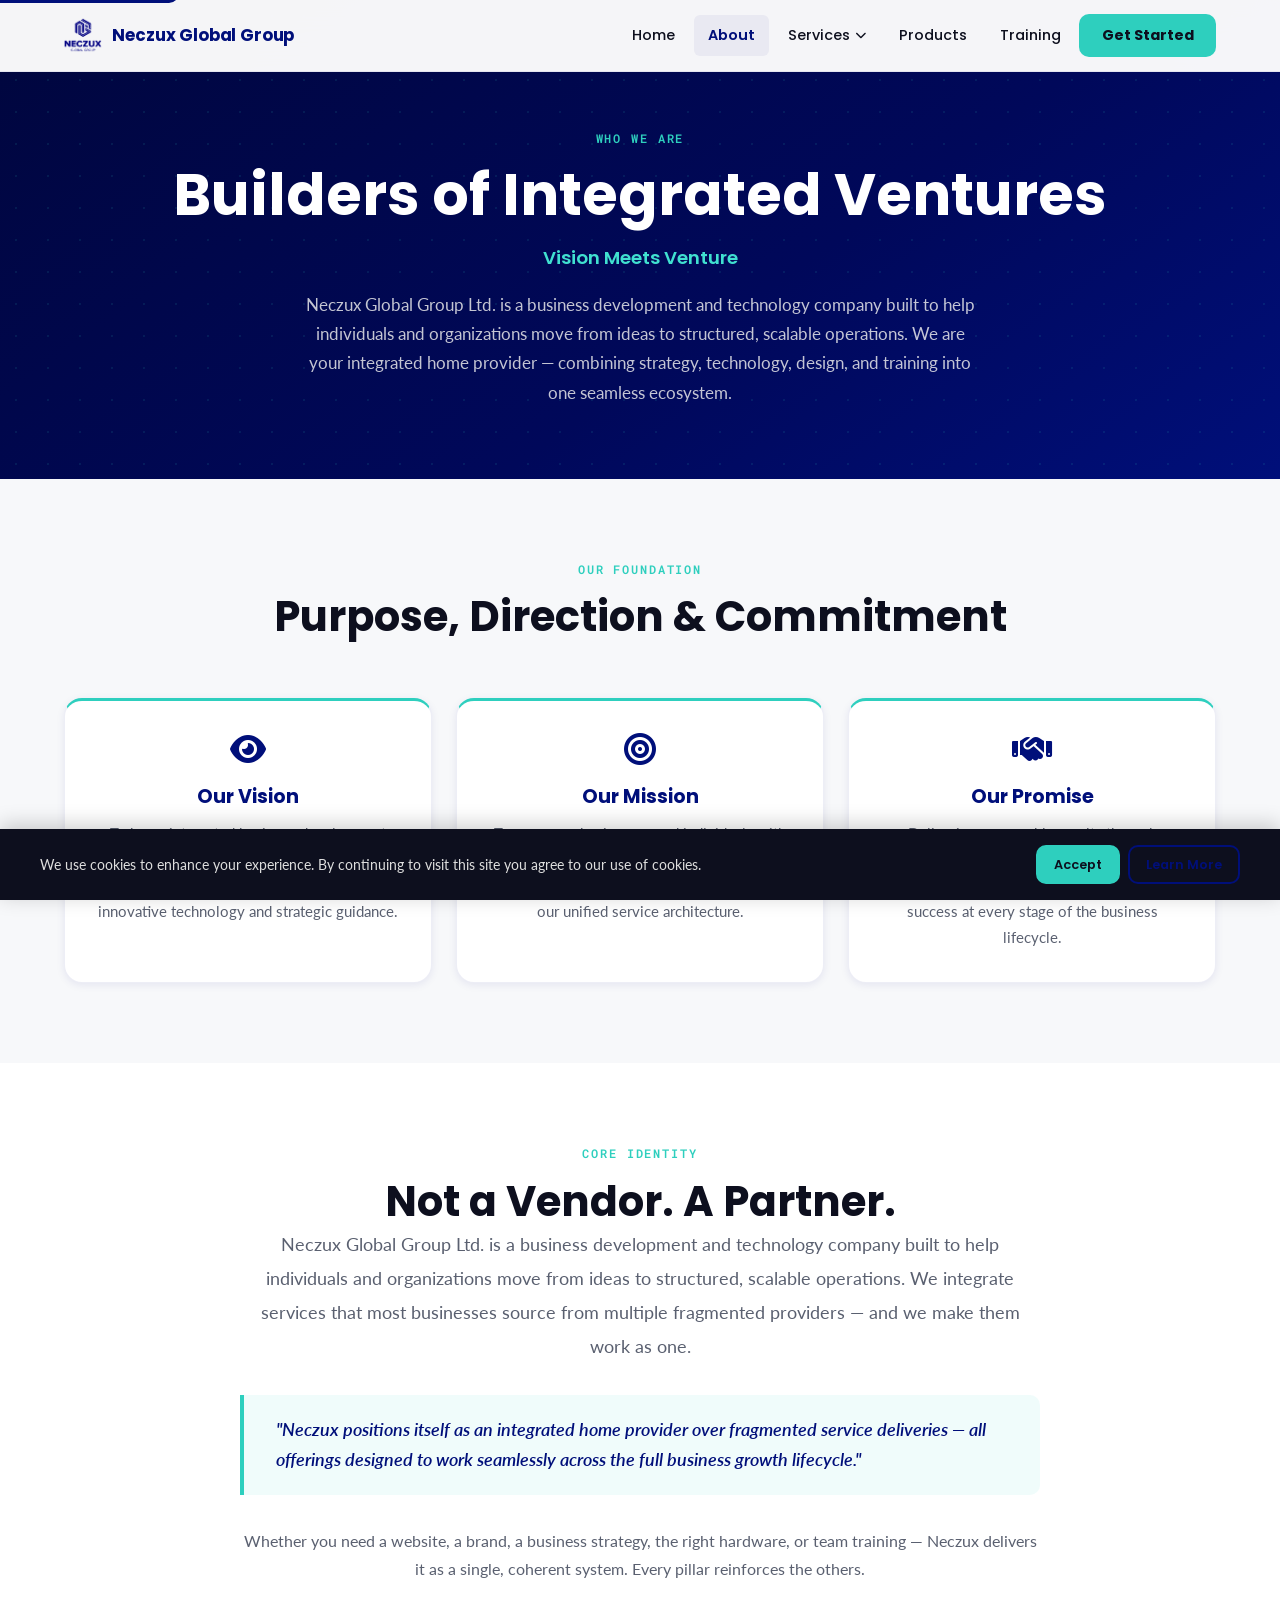
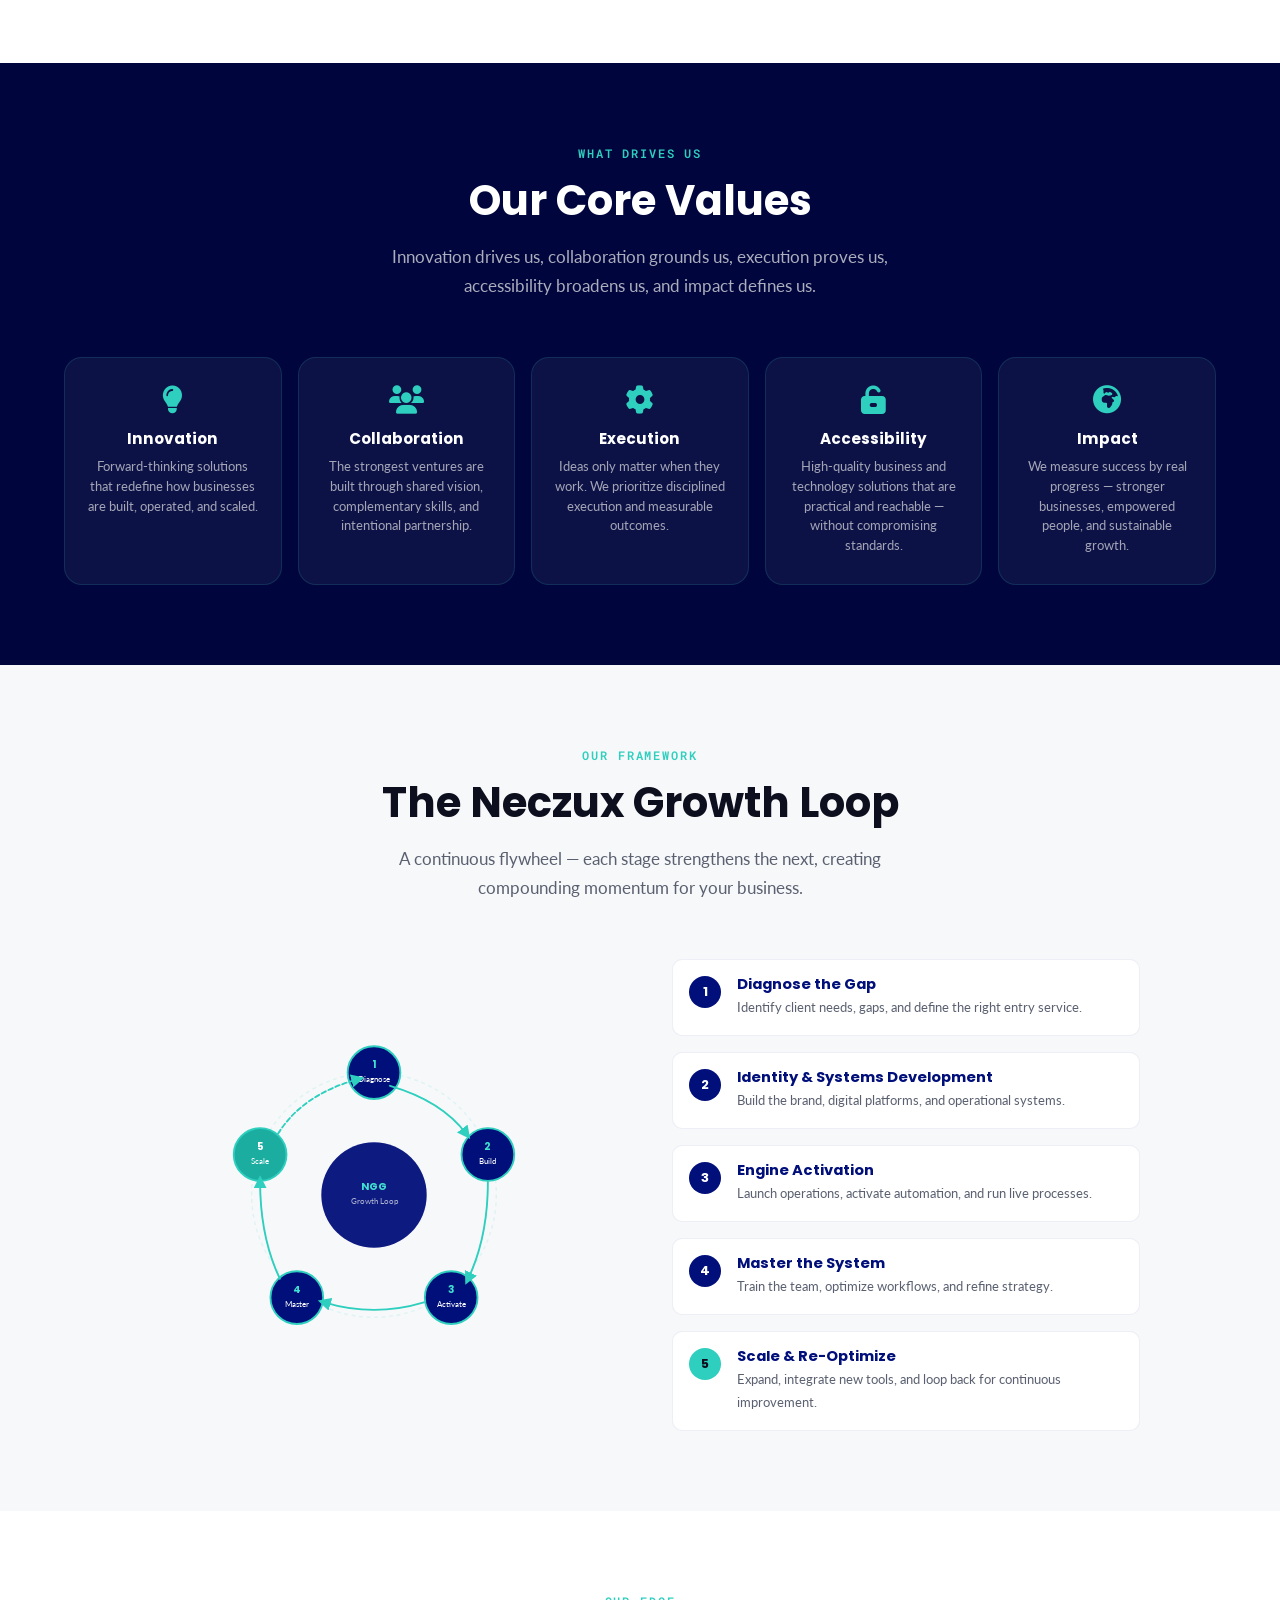
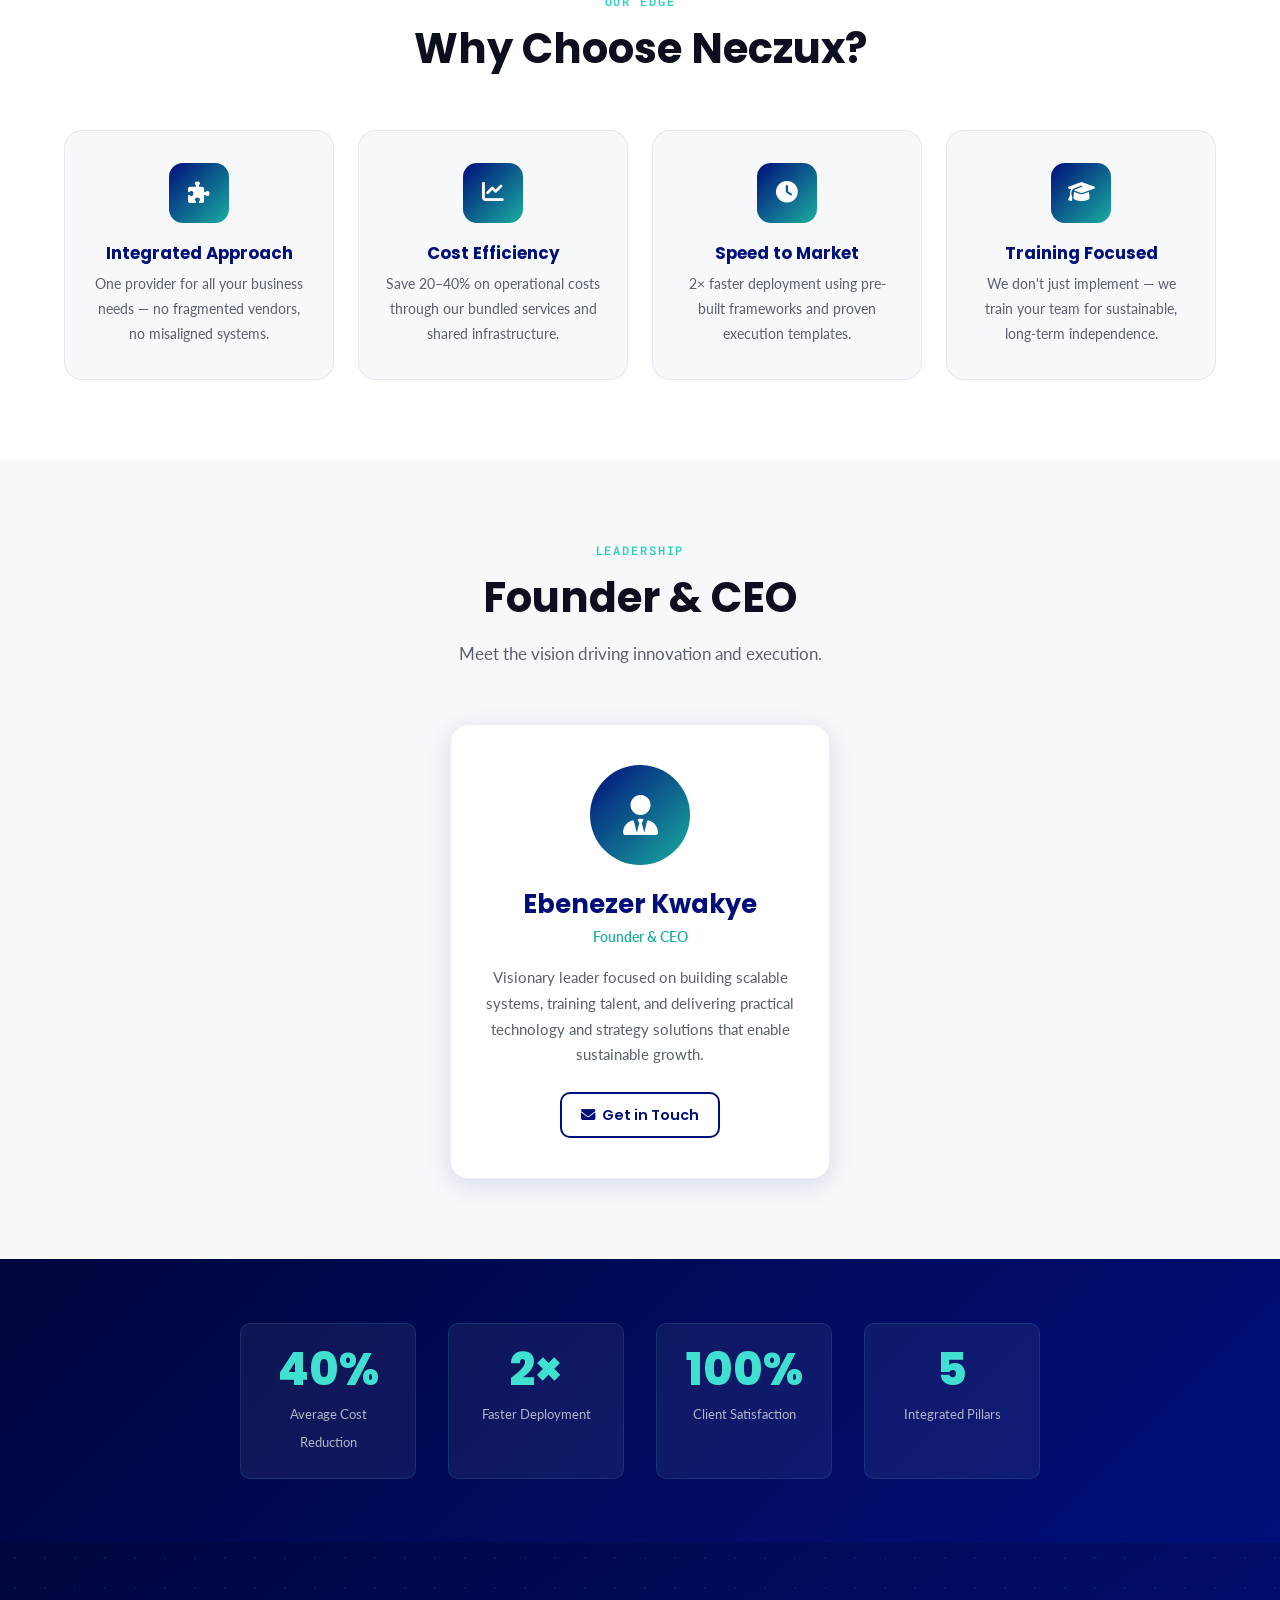
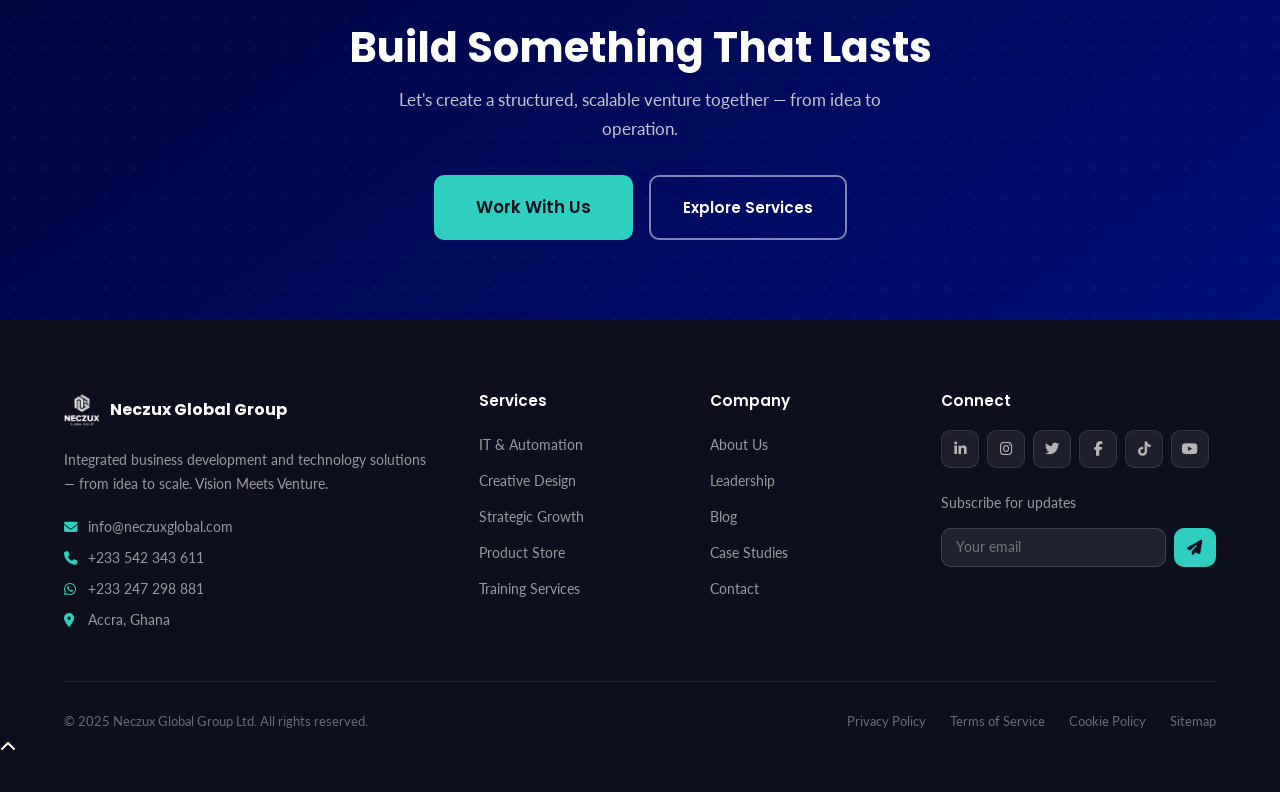
==== commit c742b044: "Revert "Reposition Neczux around current capabilities and verifiable work"" ====
--- a/about.html
+++ b/about.html
@@ -5,7 +5,7 @@
     <meta name="viewport" content="width=device-width, initial-scale=1.0">
     
     <!-- Meta Tags -->
-    <meta name="description" content="Learn about Neczux Global Group, a business and technology partner focused on practical strategy, systems, design, and analytics.">
+    <meta name="description" content="About Neczux Global Group — Integrated Business & Technology Builder. Our vision, mission, values, and the Growth Loop framework. Vision Meets Venture.">
     <meta name="keywords" content="about Neczux, business development, technology company, Accra, Ghana, integrated solutions">
     <meta name="author" content="Neczux Global Group Ltd.">
     
@@ -159,7 +159,7 @@
                     <article class="mv-card">
                         <i class="fas fa-handshake"></i>
                         <h3>Our Promise</h3>
-                        <p>We work with entrepreneurs and growing businesses to understand their needs and develop practical next steps across strategy, systems, design, and data.</p>
+                        <p>Delivering measurable results through integrated services, deep contextual understanding, and commitment to client success at every stage of the business lifecycle.</p>
                     </article>
                 </div>
             </div>
@@ -337,13 +337,13 @@
                     </article>
                     <article class="why-card">
                         <div class="why-icon"><i class="fas fa-chart-line"></i></div>
-                        <h3>Business Context</h3>
-                        <p>We consider how processes, tools, and people fit together before recommending a change.</p>
+                        <h3>Cost Efficiency</h3>
+                        <p>Save 20–40% on operational costs through our bundled services and shared infrastructure.</p>
                     </article>
                     <article class="why-card">
                         <div class="why-icon"><i class="fas fa-clock"></i></div>
-                        <h3>Practical Delivery</h3>
-                        <p>We focus on a clear scope and a practical delivery plan that fits the work.</p>
+                        <h3>Speed to Market</h3>
+                        <p>2× faster deployment using pre-built frameworks and proven execution templates.</p>
                     </article>
                     <article class="why-card">
                         <div class="why-icon"><i class="fas fa-graduation-cap"></i></div>
@@ -381,19 +381,26 @@
             </div>
         </section>
 
-        <!-- ===== HOW WE BUILD TRUST ===== -->
-        <section class="why-section">
-            <div class="container">
-                <div class="section-header">
-                    <span class="section-label">How We Work</span>
-                    <h2>Clear work. Useful outcomes.</h2>
-                    <p>We want every engagement to be understandable, practical, and grounded in the business context.</p>
-                </div>
-                <div class="why-grid">
-                    <article class="why-card"><div class="why-icon"><i class="fas fa-bullseye"></i></div><h3>Start With the Need</h3><p>Understand the problem and constraints before selecting an approach.</p></article>
-                    <article class="why-card"><div class="why-icon"><i class="fas fa-list"></i></div><h3>Agree on the Scope</h3><p>Make priorities, responsibilities, and next steps clear before delivery begins.</p></article>
-                    <article class="why-card"><div class="why-icon"><i class="fas fa-users"></i></div><h3>Plan for Adoption</h3><p>Consider the people who will use the solution and what support they need.</p></article>
-                    <article class="why-card"><div class="why-icon"><i class="fas fa-chart-line"></i></div><h3>Review and Improve</h3><p>Use what the work reveals to decide what should be improved or built next.</p></article>
+        <!-- ===== RESULTS ===== -->
+        <section class="results-section">
+            <div class="container">
+                <div class="results-grid">
+                    <div class="result-item">
+                        <span class="result-number">40%</span>
+                        <span class="result-label">Average Cost Reduction</span>
+                    </div>
+                    <div class="result-item">
+                        <span class="result-number">2×</span>
+                        <span class="result-label">Faster Deployment</span>
+                    </div>
+                    <div class="result-item">
+                        <span class="result-number">100%</span>
+                        <span class="result-label">Client Satisfaction</span>
+                    </div>
+                    <div class="result-item">
+                        <span class="result-number">5</span>
+                        <span class="result-label">Integrated Pillars</span>
+                    </div>
                 </div>
             </div>
         </section>
@@ -457,7 +464,8 @@
                     <ul>
                         <li><a href="about.html">About Us</a></li>
                         <li><a href="about.html#leadership">Leadership</a></li>
-                        <li><a href="index.html#selected-work">Selected Work</a></li>
+                        <li><a href="blog.html">Blog</a></li>
+                        <li><a href="case-studies.html">Case Studies</a></li>
                         <li><a href="contact.html">Contact</a></li>
                     </ul>
                 </div>
--- a/styles/main.css
+++ b/styles/main.css
@@ -2222,125 +2222,3 @@
 .training-item i { color: var(--teal); font-size: 1.1rem; margin-top: 0.1rem; flex-shrink: 0; }
 .training-item h4 { font-size: 0.95rem; color: var(--navy); margin-bottom: 0.2rem; }
 .training-item p  { font-size: 0.85rem; }
-
-
-/* ===== Credibility-first home page sections ===== */
-.home-page .services-grid { grid-template-columns: repeat(4, minmax(0, 1fr)); }
-.audience-grid,
-.solutions-grid,
-.selected-work-grid,
-.training-outcomes-grid {
-    display: grid;
-    gap: 1.25rem;
-}
-.audience-grid { grid-template-columns: repeat(4, minmax(0, 1fr)); }
-.solutions-grid { grid-template-columns: repeat(3, minmax(0, 1fr)); }
-.selected-work-grid { grid-template-columns: repeat(3, minmax(0, 1fr)); }
-.training-outcomes-grid { grid-template-columns: repeat(4, minmax(0, 1fr)); }
-
-.audience-card,
-.solution-card,
-.selected-work-card,
-.training-outcome-card {
-    display: flex;
-    flex-direction: column;
-    padding: 1.6rem;
-    background: var(--white-pure);
-    border: 1px solid rgba(0,15,122,0.08);
-    border-radius: var(--radius-lg);
-    box-shadow: var(--shadow-sm);
-}
-.audience-card > i,
-.training-outcome-card > i {
-    margin-bottom: 1rem;
-    color: var(--teal-dim);
-    font-size: 1.6rem;
-}
-.audience-card h3,
-.solution-card h3,
-.selected-work-card h3,
-.training-outcome-card h3 {
-    margin-bottom: 0.55rem;
-    color: var(--navy);
-    font-size: 1.08rem;
-}
-.audience-card p,
-.solution-card p,
-.selected-work-card p,
-.training-outcome-card p {
-    margin-bottom: 0;
-    color: var(--gray-mid);
-    font-size: 0.92rem;
-}
-.who-we-help { background: var(--warm-bg); }
-.starter-solutions { padding: var(--section-pad); background: #fff; }
-.solution-card {
-    text-decoration: none;
-    transition: var(--transition);
-}
-.solution-card:hover {
-    transform: translateY(-4px);
-    border-color: rgba(46,207,190,0.6);
-    box-shadow: var(--shadow-lg);
-}
-.solution-number {
-    margin-bottom: 1rem;
-    color: var(--teal-dim);
-    font-family: var(--font-mono);
-    font-size: 0.82rem;
-    font-weight: 700;
-}
-.solution-link {
-    display: inline-flex;
-    gap: 0.45rem;
-    align-items: center;
-    margin-top: 1.2rem;
-    color: var(--navy);
-    font-size: 0.86rem;
-    font-weight: 700;
-}
-.selected-work { padding: var(--section-pad); background: var(--warm-bg); }
-.selected-work-card { min-height: 220px; }
-.work-status {
-    align-self: flex-start;
-    margin-bottom: 1.1rem;
-    padding: 0.35rem 0.65rem;
-    border-radius: 999px;
-    color: var(--navy);
-    background: rgba(0,15,122,0.07);
-    font-size: 0.75rem;
-    font-weight: 700;
-}
-.work-status--active {
-    color: #12594f;
-    background: rgba(46,207,190,0.18);
-}
-.work-status--developing {
-    color: #6a4b12;
-    background: rgba(244,191,77,0.2);
-}
-.work-type {
-    margin-top: auto;
-    padding-top: 1.2rem;
-    color: var(--gray-mid);
-    font-size: 0.78rem;
-    font-weight: 600;
-}
-.training-outcomes { padding: var(--section-pad); }
-.training-outcome-card { text-align: center; align-items: center; }
-
-@media (max-width: 1024px) {
-    .home-page .services-grid,
-    .audience-grid,
-    .training-outcomes-grid { grid-template-columns: repeat(2, minmax(0, 1fr)); }
-    .solutions-grid,
-    .selected-work-grid { grid-template-columns: repeat(2, minmax(0, 1fr)); }
-}
-@media (max-width: 640px) {
-    .home-page .services-grid,
-    .audience-grid,
-    .solutions-grid,
-    .selected-work-grid,
-    .training-outcomes-grid { grid-template-columns: 1fr; }
-    .selected-work-card { min-height: auto; }
-}
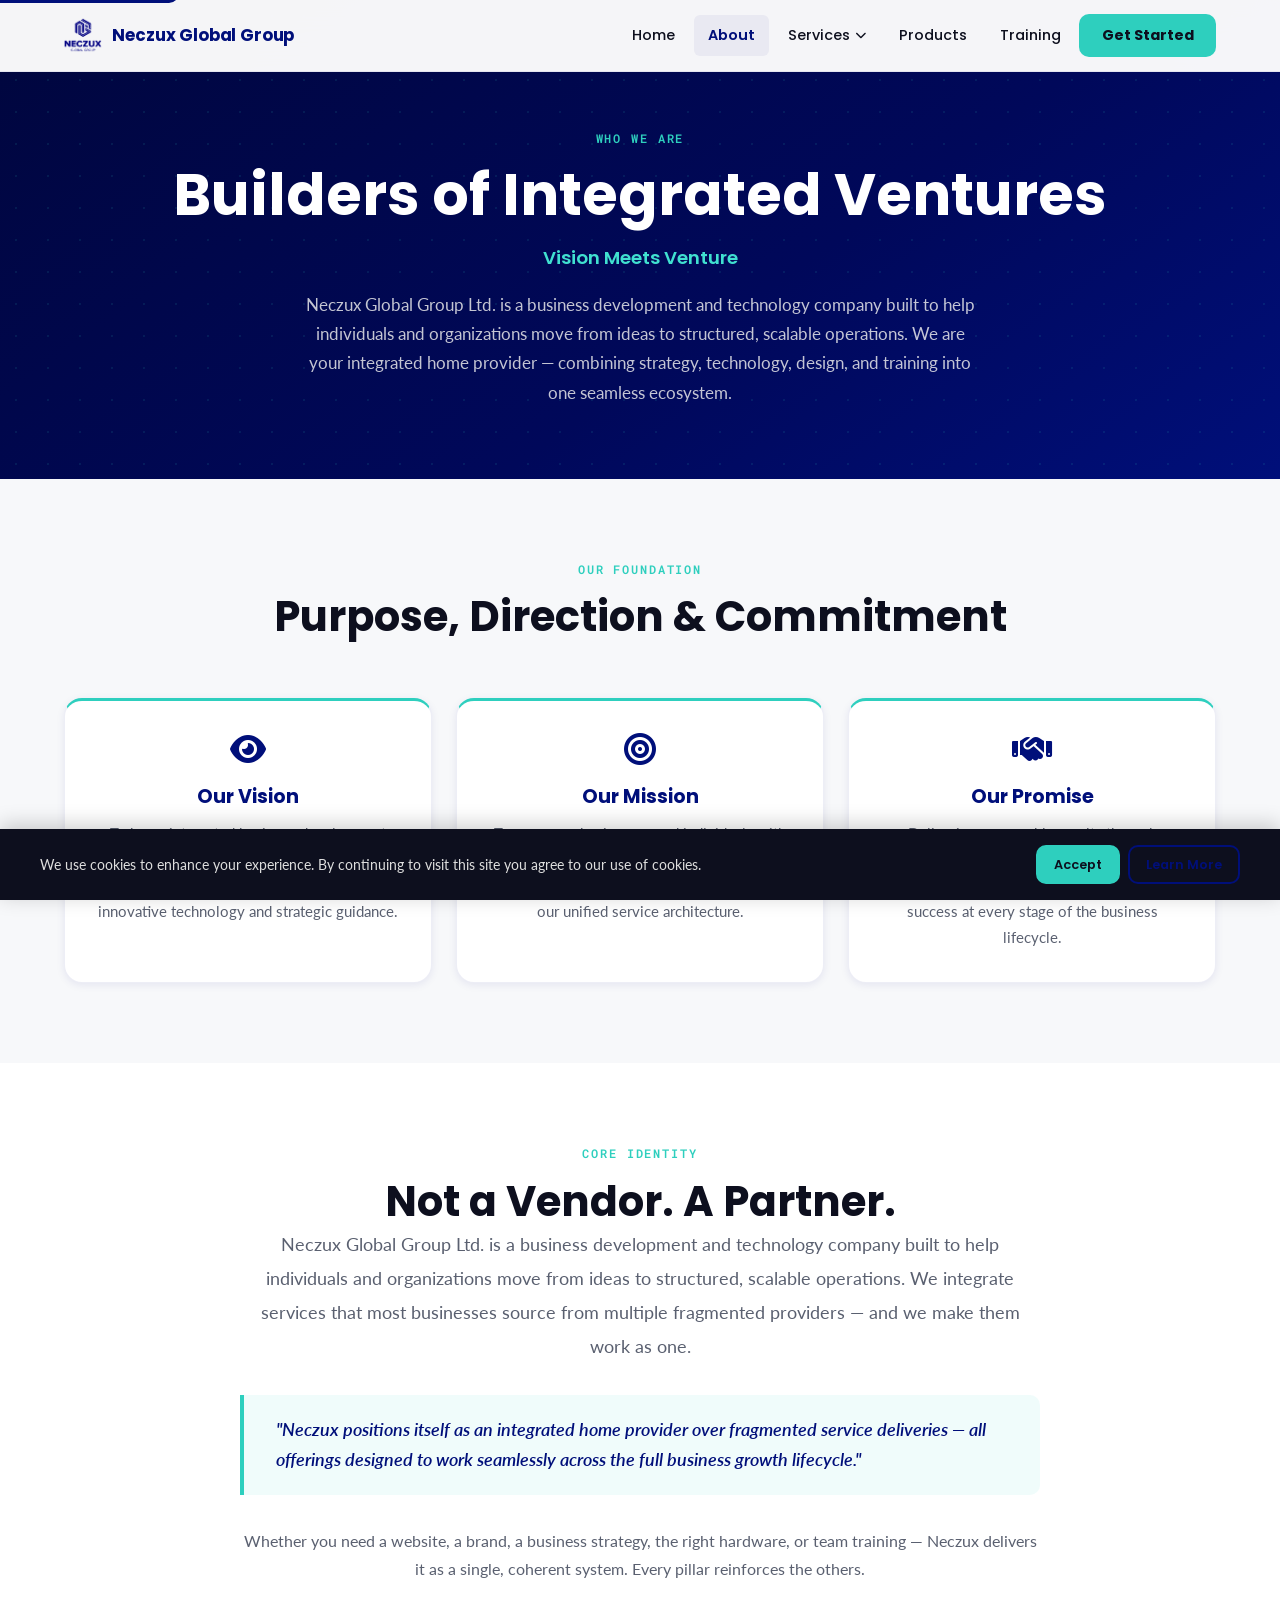
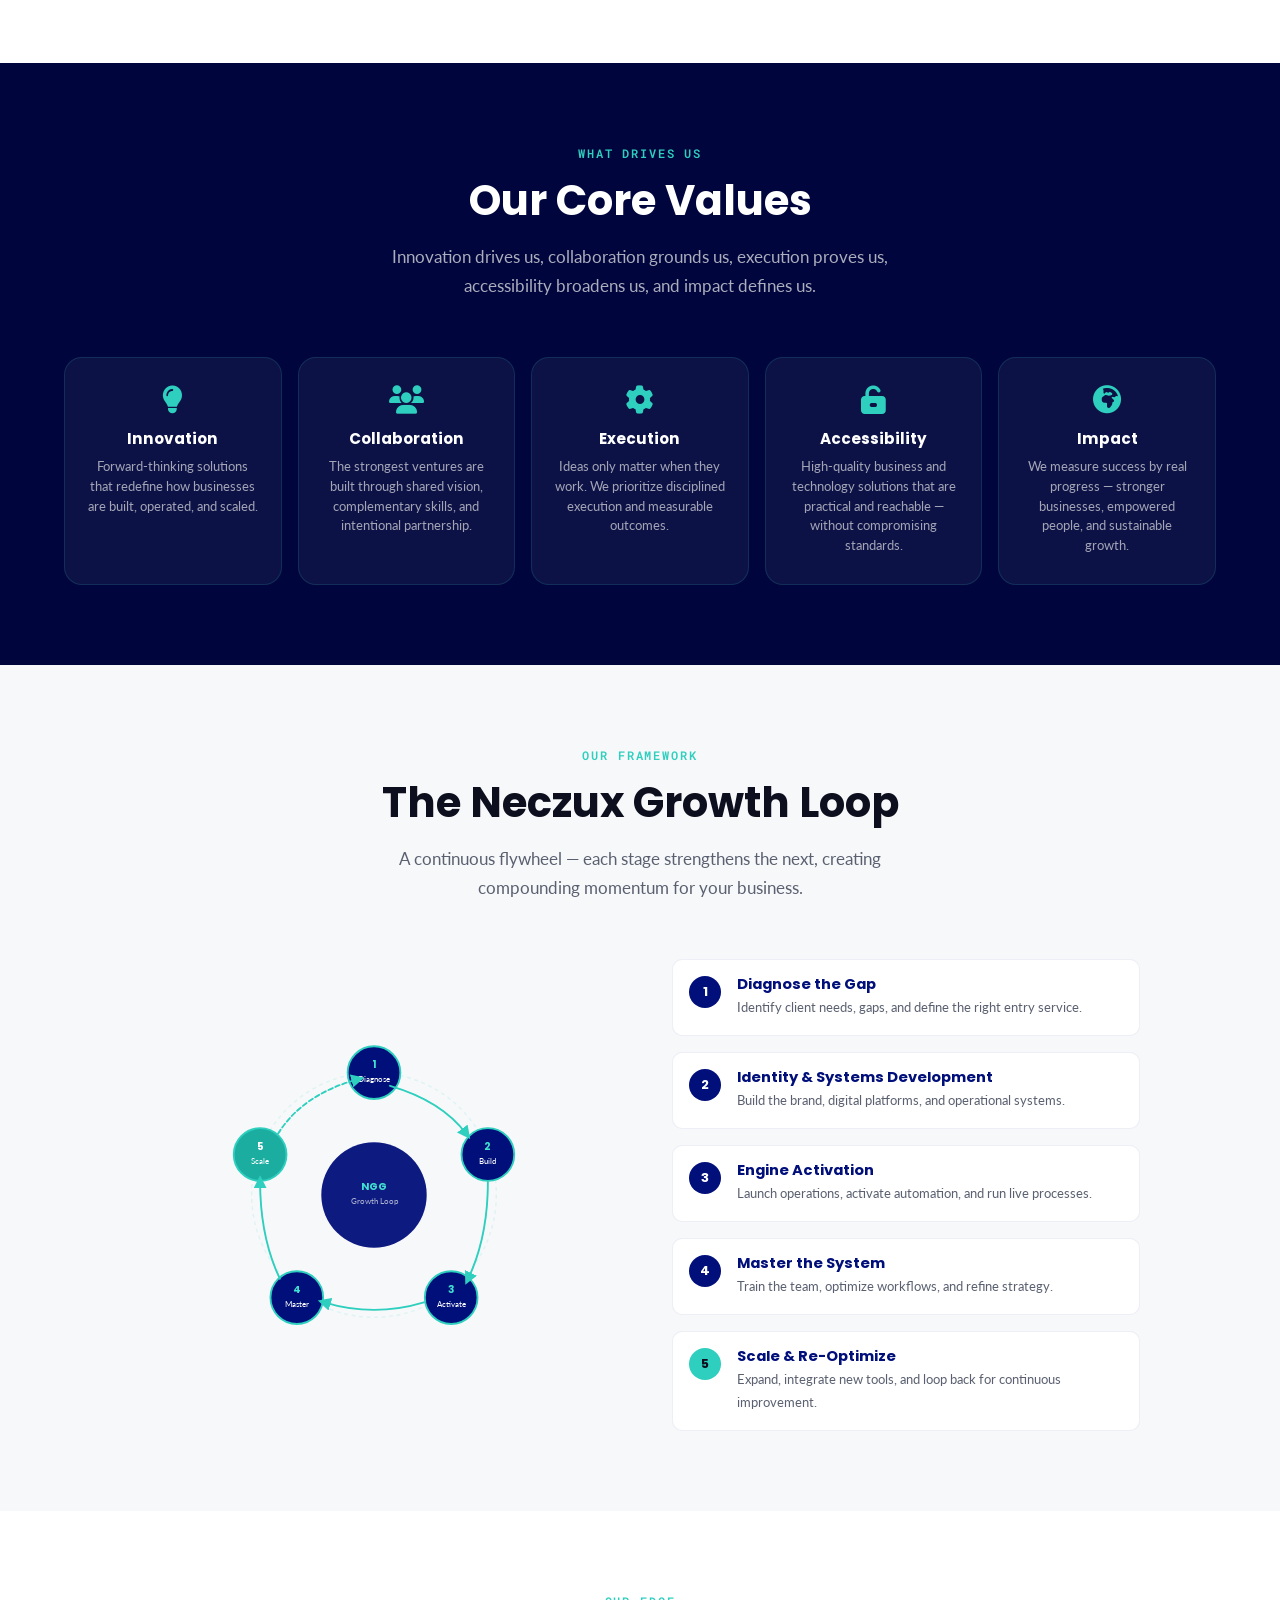
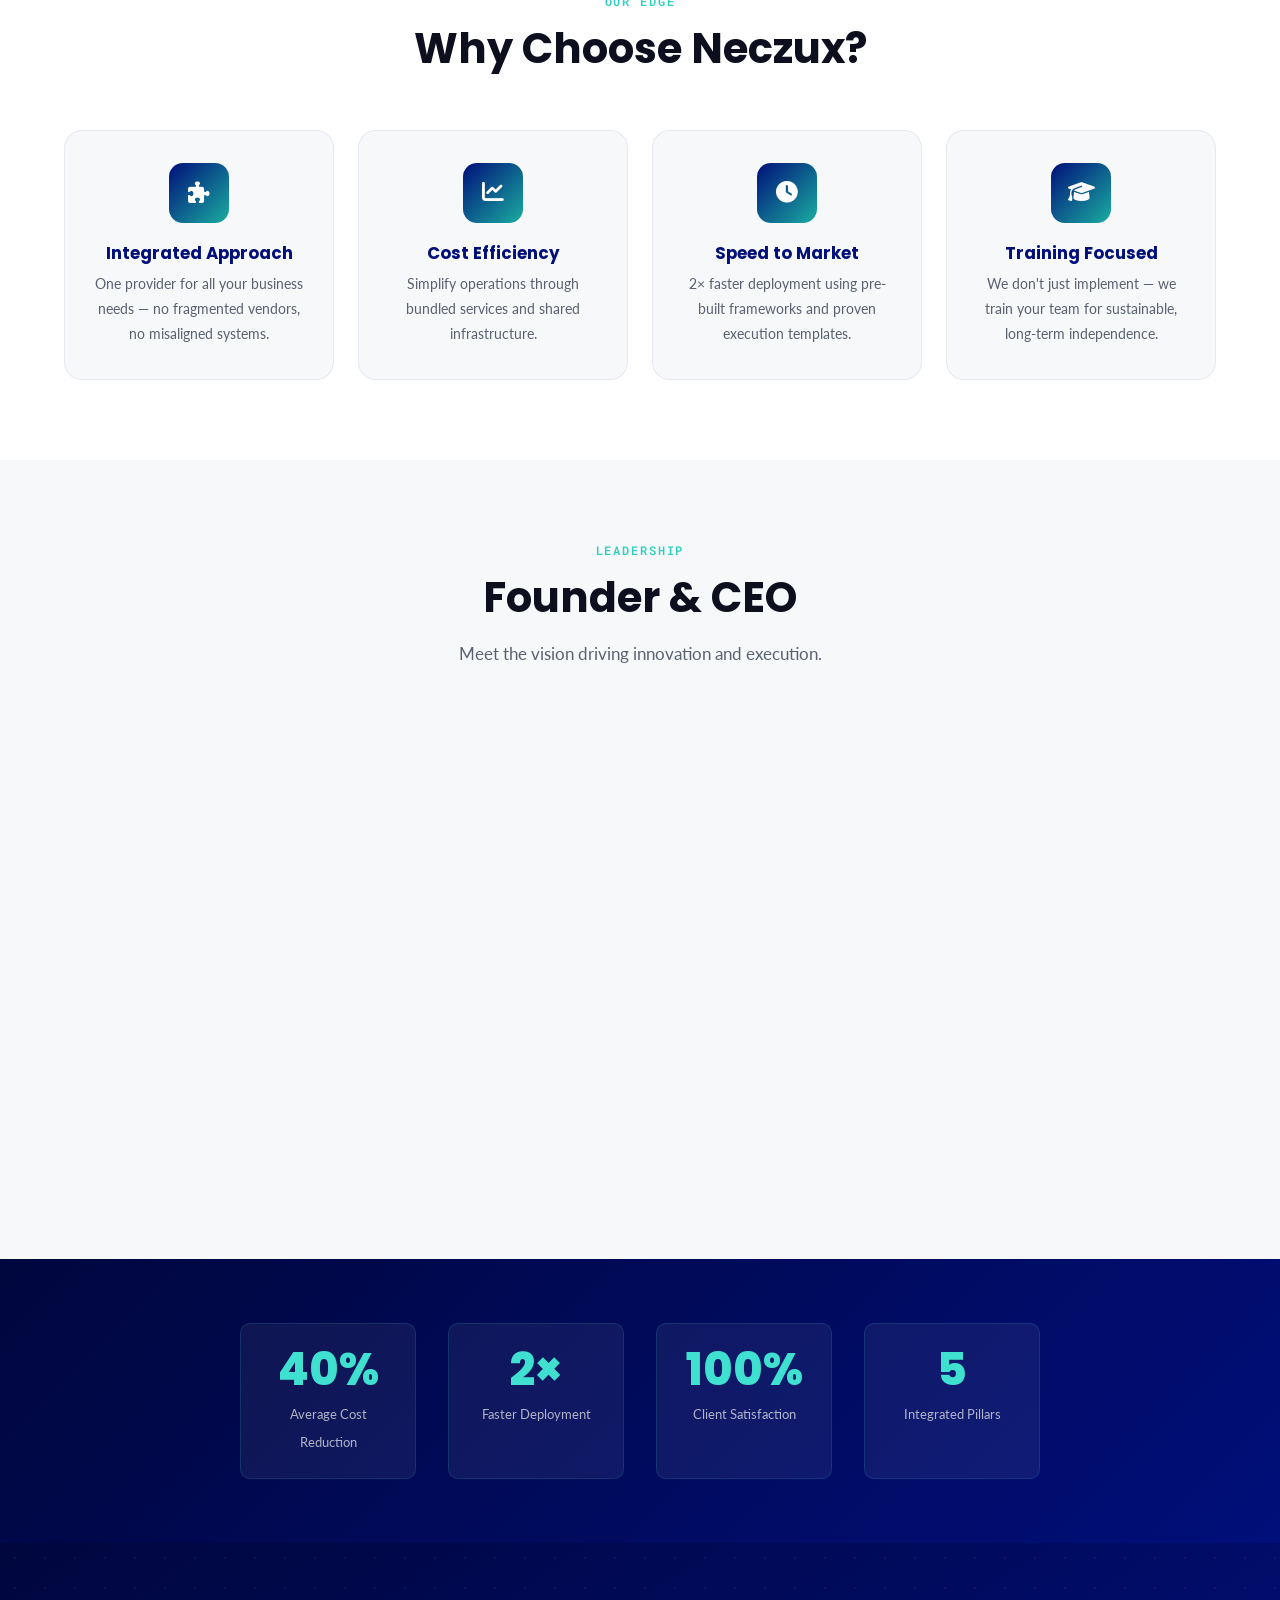
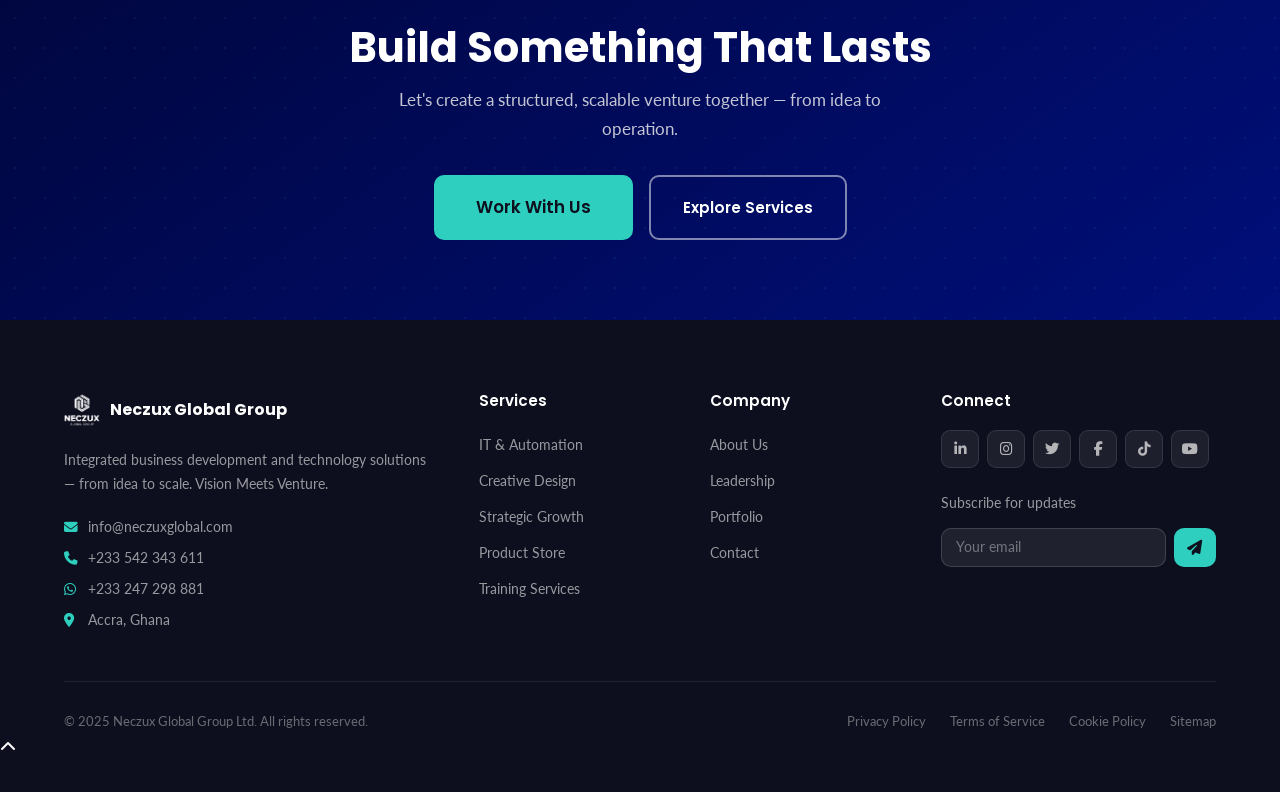
==== commit ea875a1b: "fix: repair public references and remove unsupported content" ====
--- a/about.html
+++ b/about.html
@@ -11,10 +11,10 @@
     
     <!-- Open Graph -->
     <meta property="og:type" content="website">
-    <meta property="og:url" content="https://www.neczuxglobal.com/about.html">
+    <meta property="og:url" content="https://ebbykay.github.io/neczuxglobalgroup/about.html">
     <meta property="og:title" content="About Us | Neczux Global Group">
     <meta property="og:description" content="Integrated Business & Technology Builder — our vision, mission, values, and the Growth Loop framework.">
-    <meta property="og:image" content="https://www.neczuxglobal.com/ngg-images/og-image.jpg">
+    <meta property="og:image" content="https://ebbykay.github.io/neczuxglobalgroup/ngg-images/NGG.png">
     
     <!-- Twitter -->
     <meta name="twitter:card" content="summary_large_image">
@@ -31,7 +31,11 @@
     <link rel="stylesheet" href="styles/main.css">
     <link rel="stylesheet" href="https://cdnjs.cloudflare.com/ajax/libs/font-awesome/6.4.0/css/all.min.css">
     <link href="https://fonts.googleapis.com/css2?family=Poppins:wght@300;400;500;600;700;800&family=Lato:wght@300;400;700&family=Roboto+Mono:wght@400;500;600&display=swap" rel="stylesheet">
-    <link rel="icon" type="image/x-icon" href="ngg-images/favicon.ico">
+    <link rel="icon" type="image/x-icon" href="ngg-images/favicon.png">
+        
+    <!-- Favicon -->
+    <link rel="icon" type="image/x-icon" href="ngg-images/favicon.png">
+    <link rel="apple-touch-icon" href="ngg-images/favicon.png">
     
     <!-- Structured Data -->
     <script type="application/ld+json">
@@ -43,8 +47,8 @@
         "mainEntity": {
             "@type": "Organization",
             "name": "Neczux Global Group",
-            "url": "https://www.neczuxglobal.com",
-            "logo": "https://www.neczuxglobal.com/ngg-images/NGG.png",
+            "url": "https://ebbykay.github.io/neczuxglobalgroup",
+            "logo": "https://ebbykay.github.io/neczuxglobalgroup/ngg-images/NGG.png",
             "sameAs": [
                 "https://www.linkedin.com/company/neczuxglobal",
                 "https://www.instagram.com/neczuxglobal",
@@ -65,7 +69,7 @@
             <p>We use cookies to enhance your experience. By continuing to visit this site you agree to our use of cookies.</p>
             <div class="cookie-buttons">
                 <button id="acceptCookies" class="btn btn-sm btn-primary">Accept</button>
-                <a href="/privacy-policy" class="btn btn-sm btn-outline">Learn More</a>
+                <a href="privacy-policy.html" class="btn btn-sm btn-outline">Learn More</a>
             </div>
         </div>
     </div>
@@ -129,7 +133,7 @@
             <div class="container">
                 <span class="section-label" style="display:block;text-align:center;margin-bottom:0.75rem;">Who We Are</span>
                 <h1>Builders of Integrated Ventures</h1>
-                <p {text-align: center;} class="hero-subtitle">Vision Meets Venture</p>
+                <p class="hero-subtitle">Vision Meets Venture</p>
                 <p class="hero-description">
                     Neczux Global Group Ltd. is a business development and technology company built to help individuals
                     and organizations move from ideas to structured, scalable operations. We are your integrated home
@@ -338,7 +342,7 @@
                     <article class="why-card">
                         <div class="why-icon"><i class="fas fa-chart-line"></i></div>
                         <h3>Cost Efficiency</h3>
-                        <p>Save 20–40% on operational costs through our bundled services and shared infrastructure.</p>
+                        <p>Simplify operations through bundled services and shared infrastructure.</p>
                     </article>
                     <article class="why-card">
                         <div class="why-icon"><i class="fas fa-clock"></i></div>
@@ -372,7 +376,7 @@
                             and delivering practical technology and strategy solutions that enable sustainable growth.
                         </p>
                         <div class="leader-contact">
-                            <a href="/cdn-cgi/l/email-protection#c4afb3a5afbda1a1a6a1aaa1bea1b6f7f1f6f484a3a9a5ada8eaa7aba9" class="btn btn-sm btn-outline" aria-label="Email Ebenezer Kwakye">
+                            <a href="mailto:info@neczuxglobal.com" class="btn btn-sm btn-outline" aria-label="Email Ebenezer Kwakye">
                                 <i class="fas fa-envelope"></i> Get in Touch
                             </a>
                         </div>
@@ -464,8 +468,8 @@
                     <ul>
                         <li><a href="about.html">About Us</a></li>
                         <li><a href="about.html#leadership">Leadership</a></li>
-                        <li><a href="blog.html">Blog</a></li>
-                        <li><a href="case-studies.html">Case Studies</a></li>
+                        
+                        <li><a href="portfolio.html">Portfolio</a></li>
                         <li><a href="contact.html">Contact</a></li>
                     </ul>
                 </div>
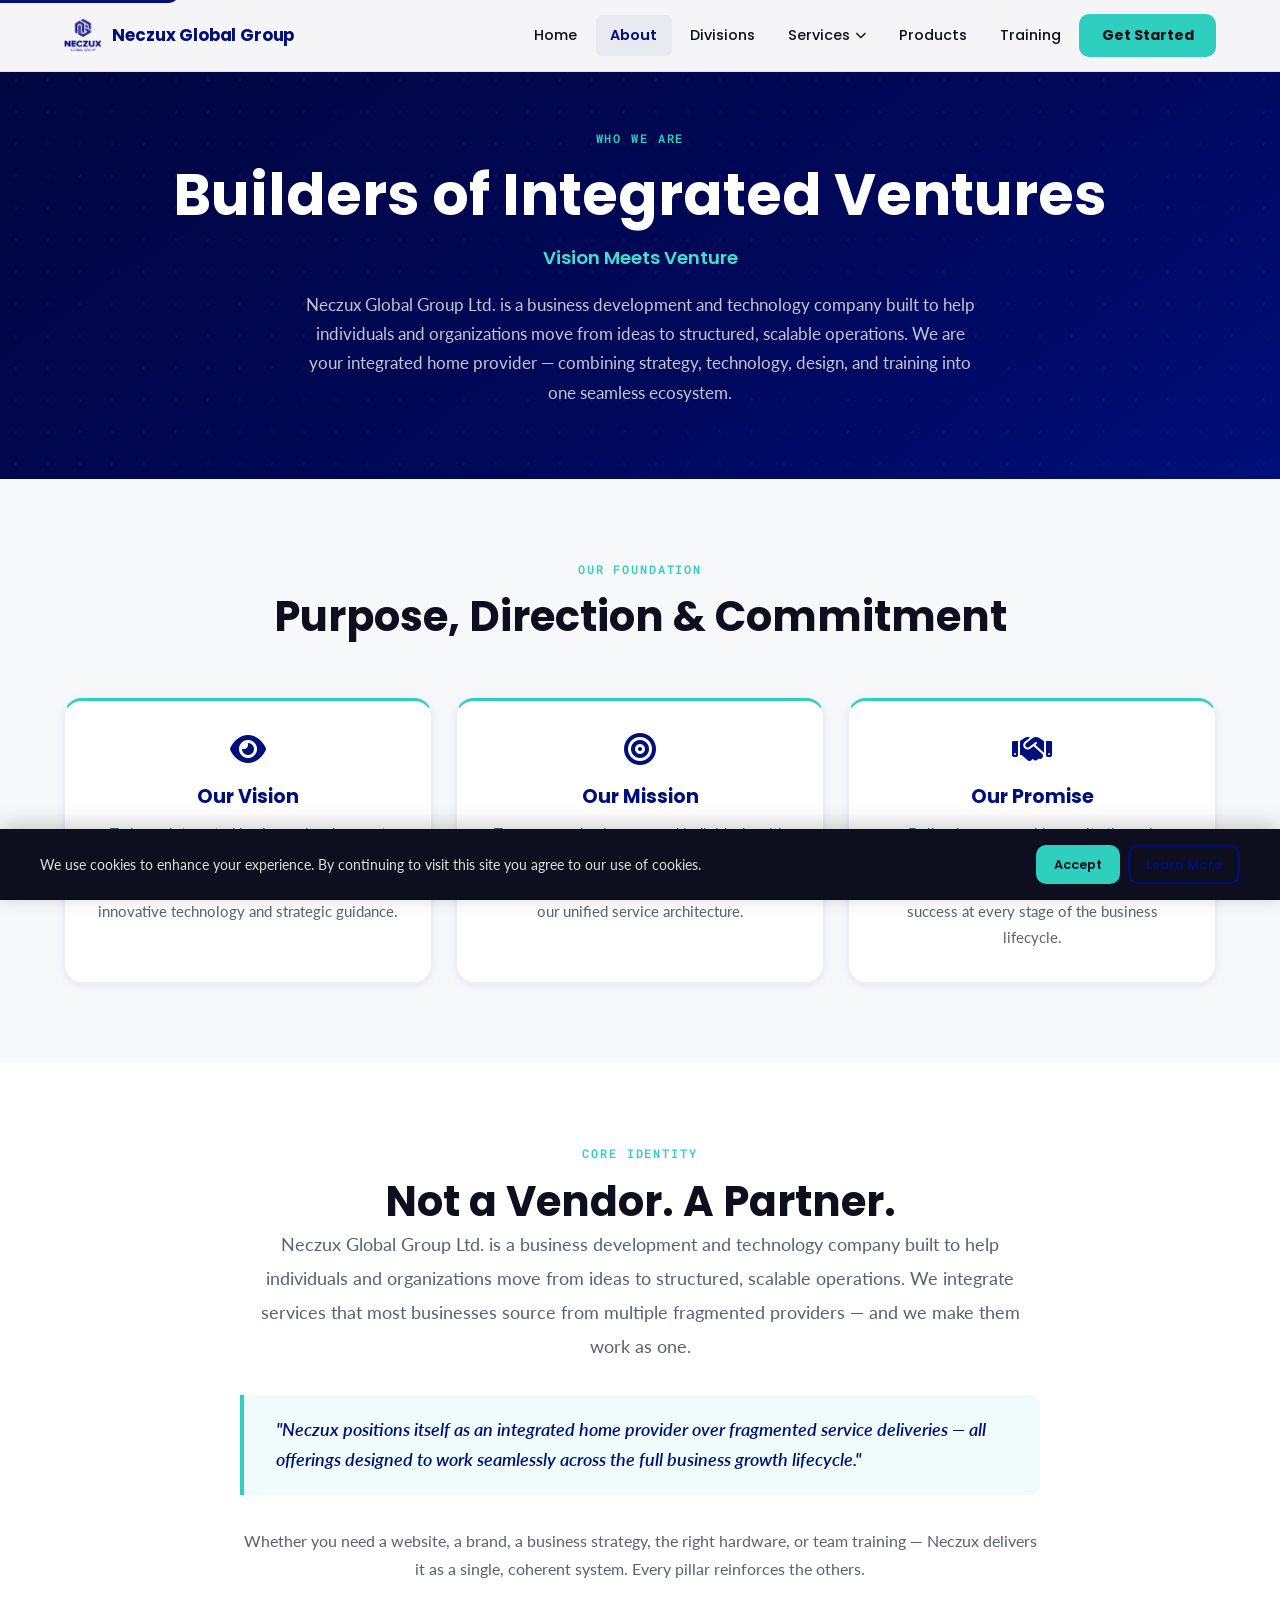
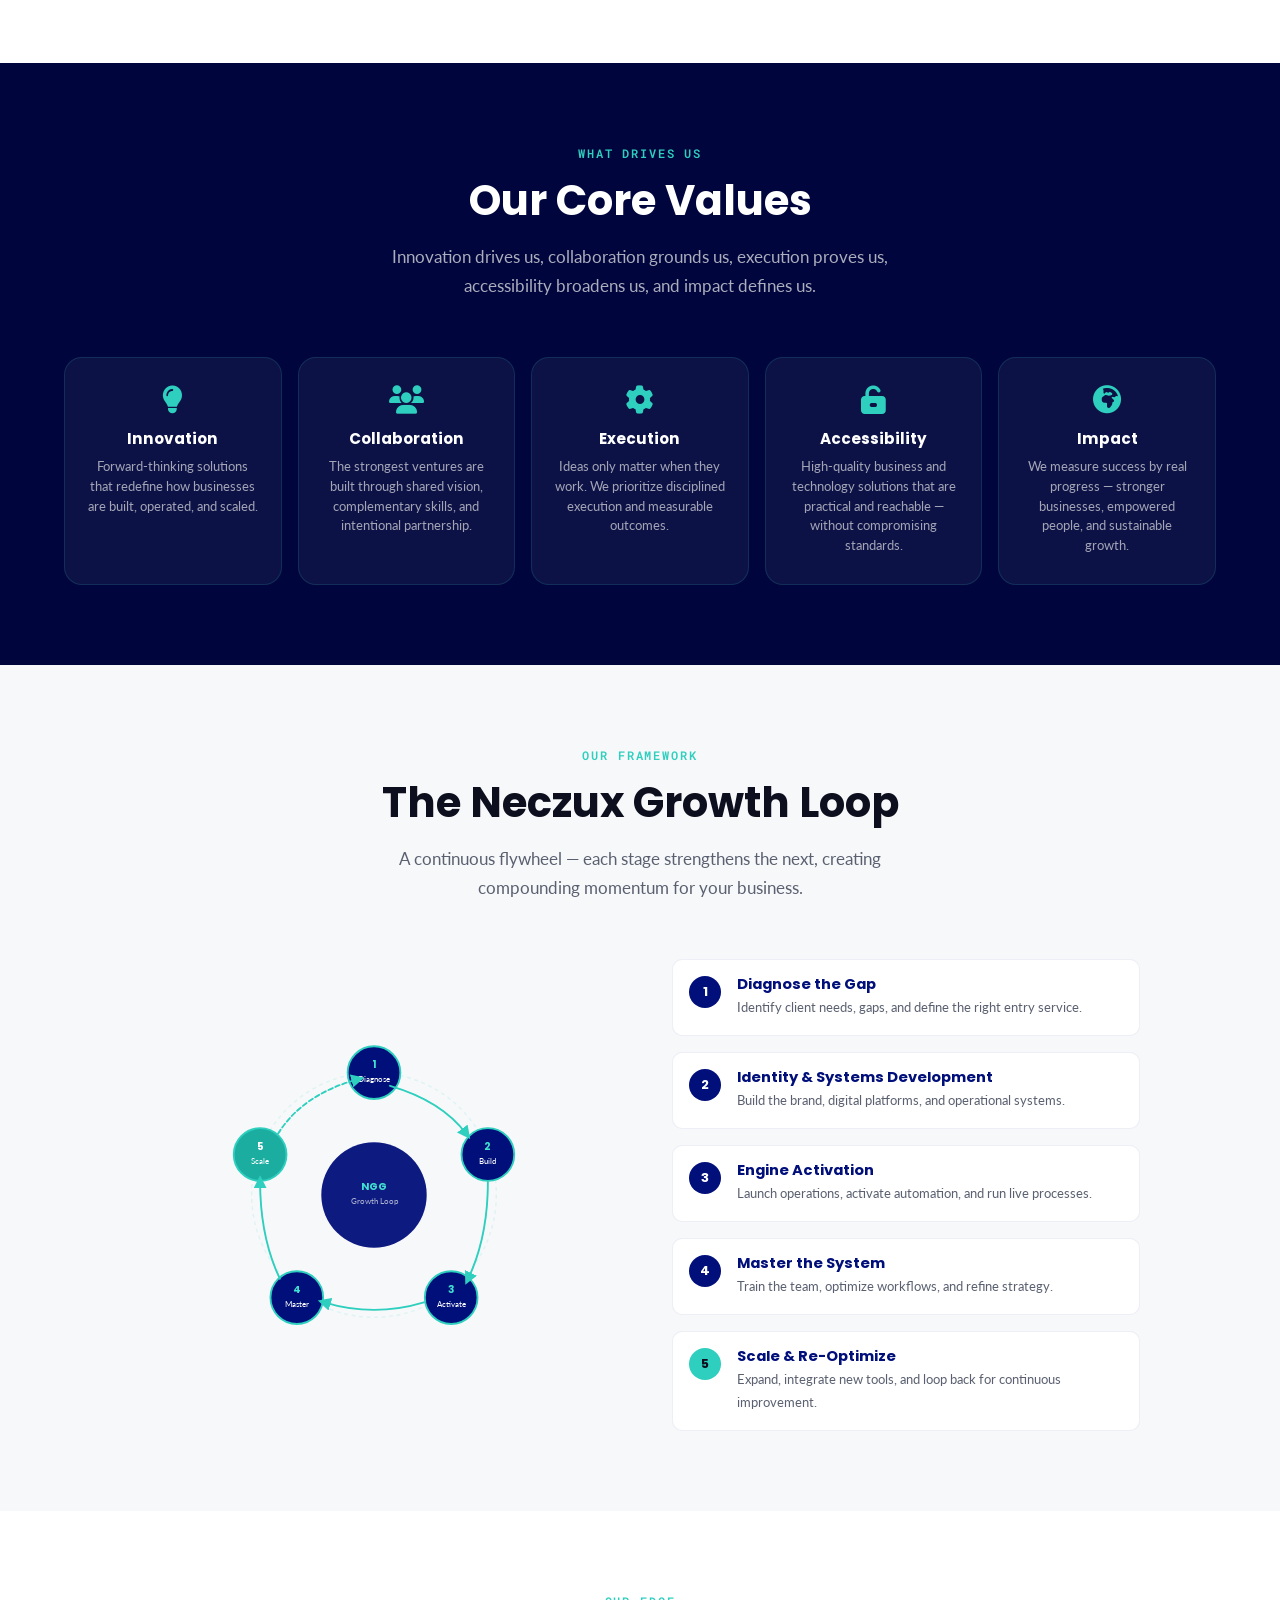
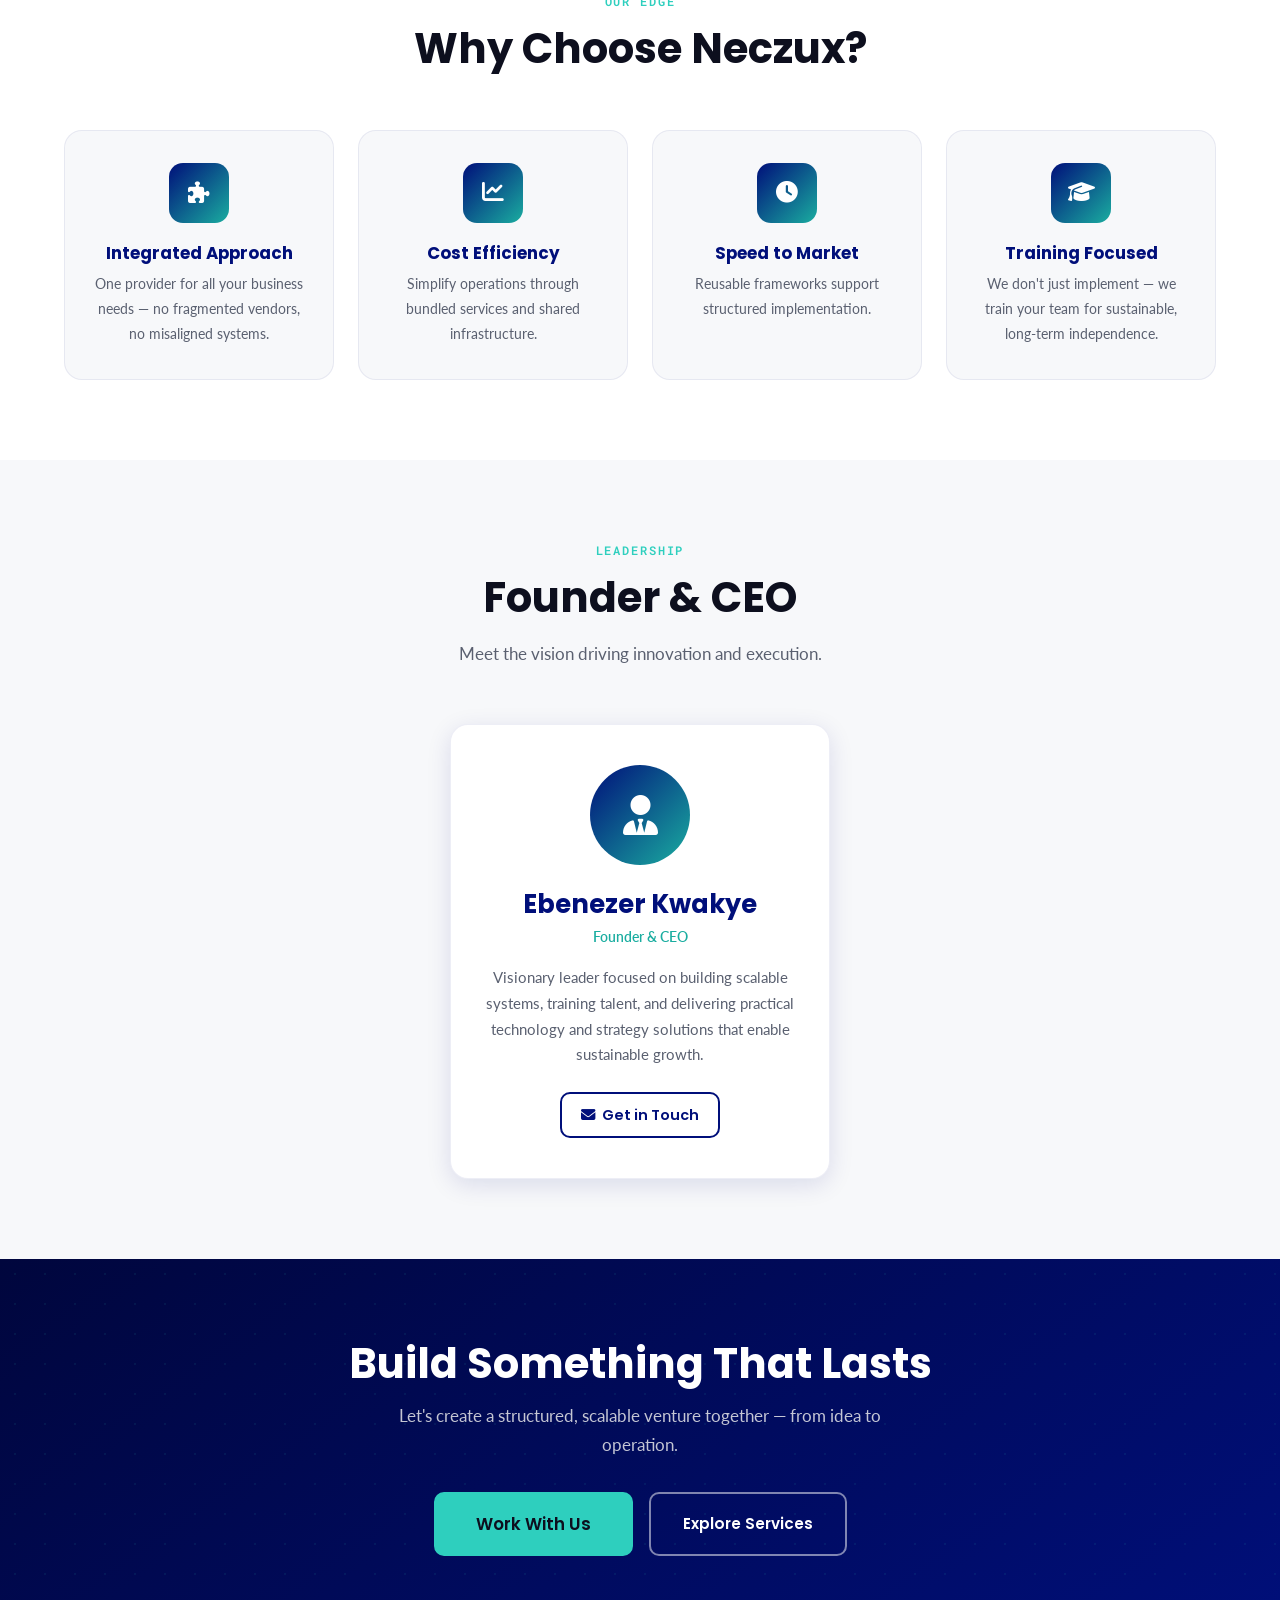
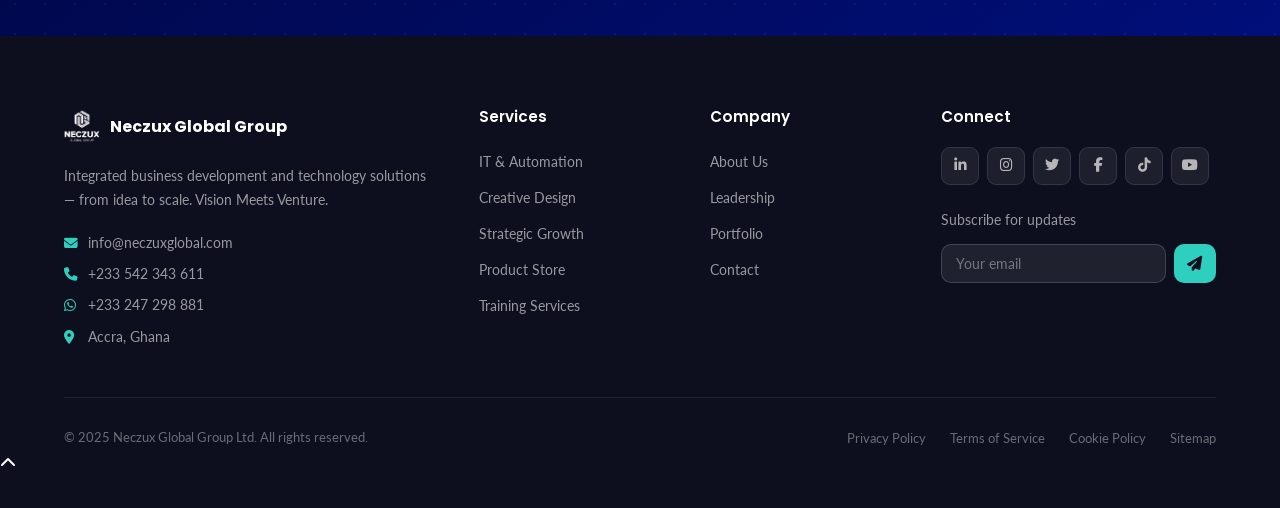
==== commit 9df34ad1: "feat: integrate division architecture and refine commercial content" ====
--- a/about.html
+++ b/about.html
@@ -86,6 +86,7 @@
                     <ul class="nav-list">
                         <li><a href="index.html">Home</a></li>
                         <li><a href="about.html" class="active" aria-current="page">About</a></li>
+                        <li><a href="divisions.html">Divisions</a></li>
                         <li class="dropdown">
                             <a href="services.html" class="dropdown-toggle">Services <i class="fas fa-chevron-down"></i></a>
                             <div class="dropdown-menu">
@@ -347,7 +348,7 @@
                     <article class="why-card">
                         <div class="why-icon"><i class="fas fa-clock"></i></div>
                         <h3>Speed to Market</h3>
-                        <p>2× faster deployment using pre-built frameworks and proven execution templates.</p>
+                        <p>Reusable frameworks support structured implementation.</p>
                     </article>
                     <article class="why-card">
                         <div class="why-icon"><i class="fas fa-graduation-cap"></i></div>
@@ -386,28 +387,7 @@
         </section>
 
         <!-- ===== RESULTS ===== -->
-        <section class="results-section">
-            <div class="container">
-                <div class="results-grid">
-                    <div class="result-item">
-                        <span class="result-number">40%</span>
-                        <span class="result-label">Average Cost Reduction</span>
-                    </div>
-                    <div class="result-item">
-                        <span class="result-number">2×</span>
-                        <span class="result-label">Faster Deployment</span>
-                    </div>
-                    <div class="result-item">
-                        <span class="result-number">100%</span>
-                        <span class="result-label">Client Satisfaction</span>
-                    </div>
-                    <div class="result-item">
-                        <span class="result-number">5</span>
-                        <span class="result-label">Integrated Pillars</span>
-                    </div>
-                </div>
-            </div>
-        </section>
+        
 
         <!-- ===== CTA ===== -->
         <section class="cta-section">
